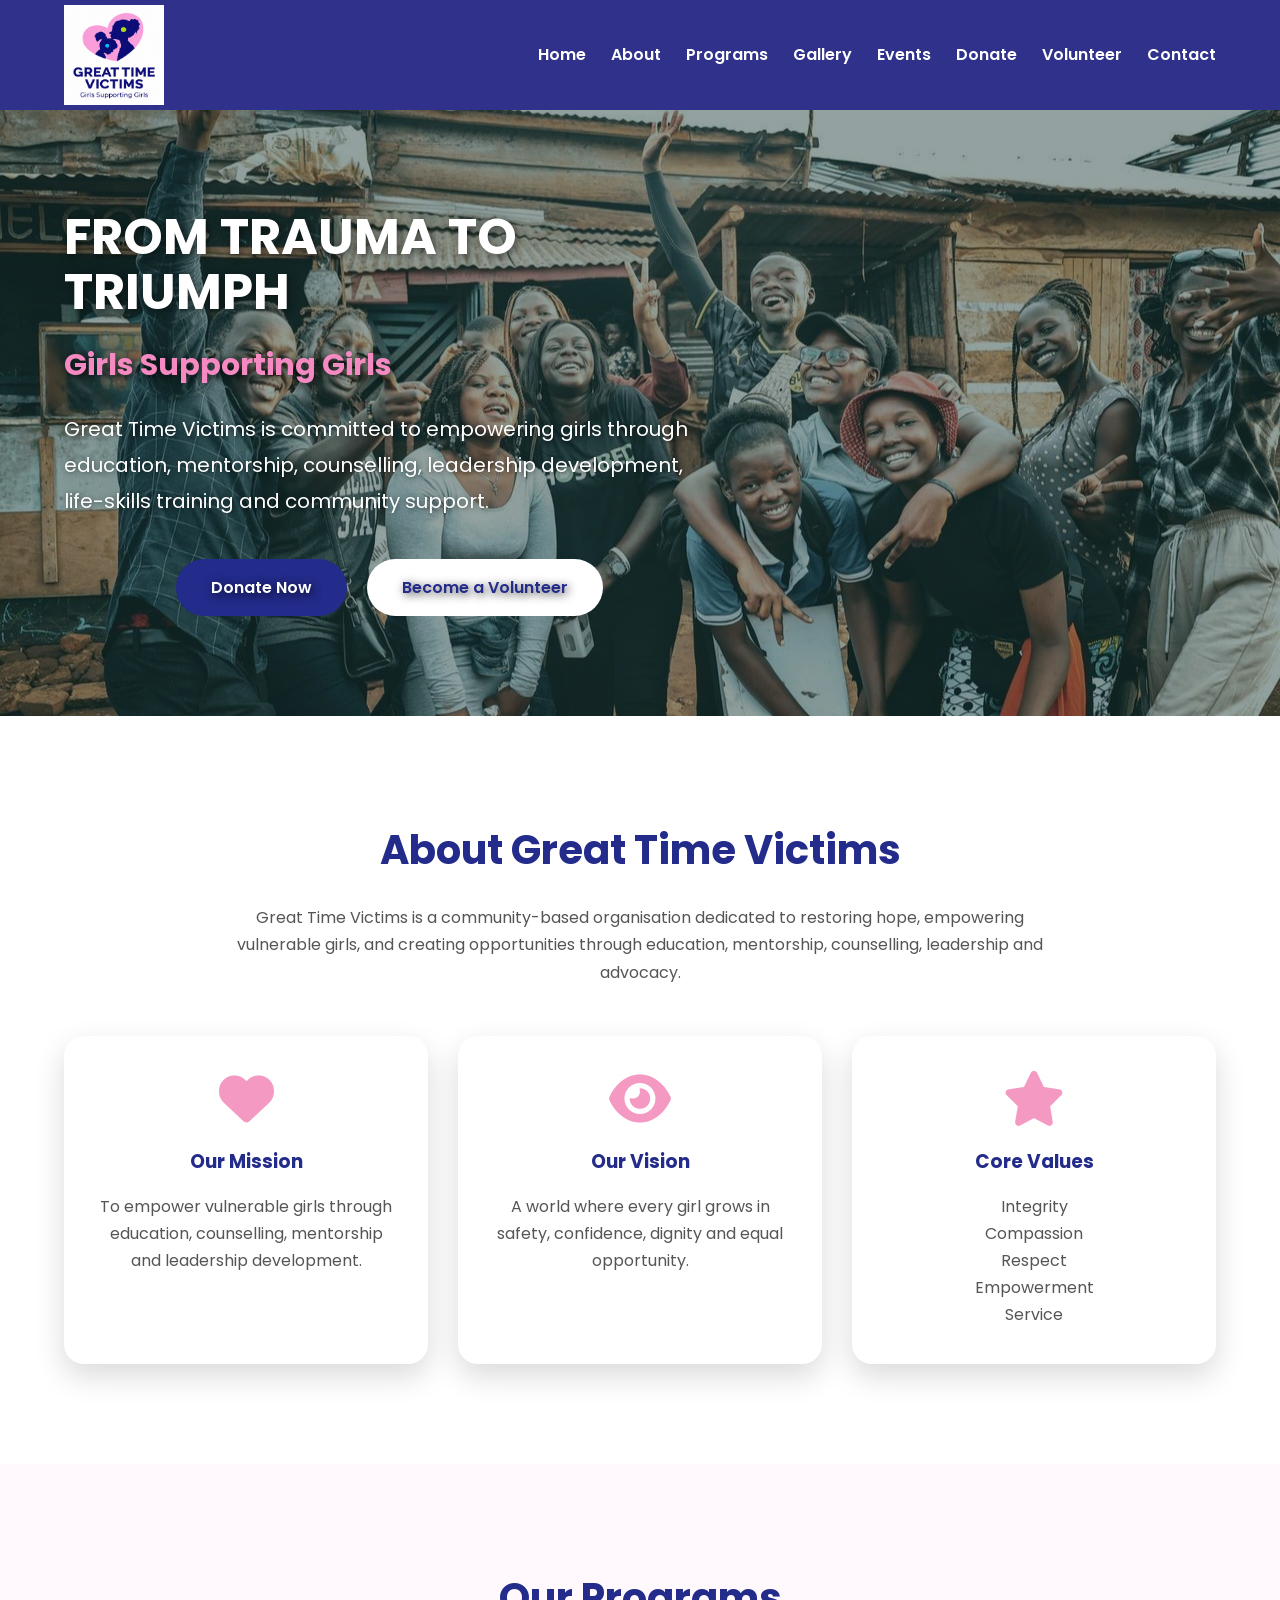
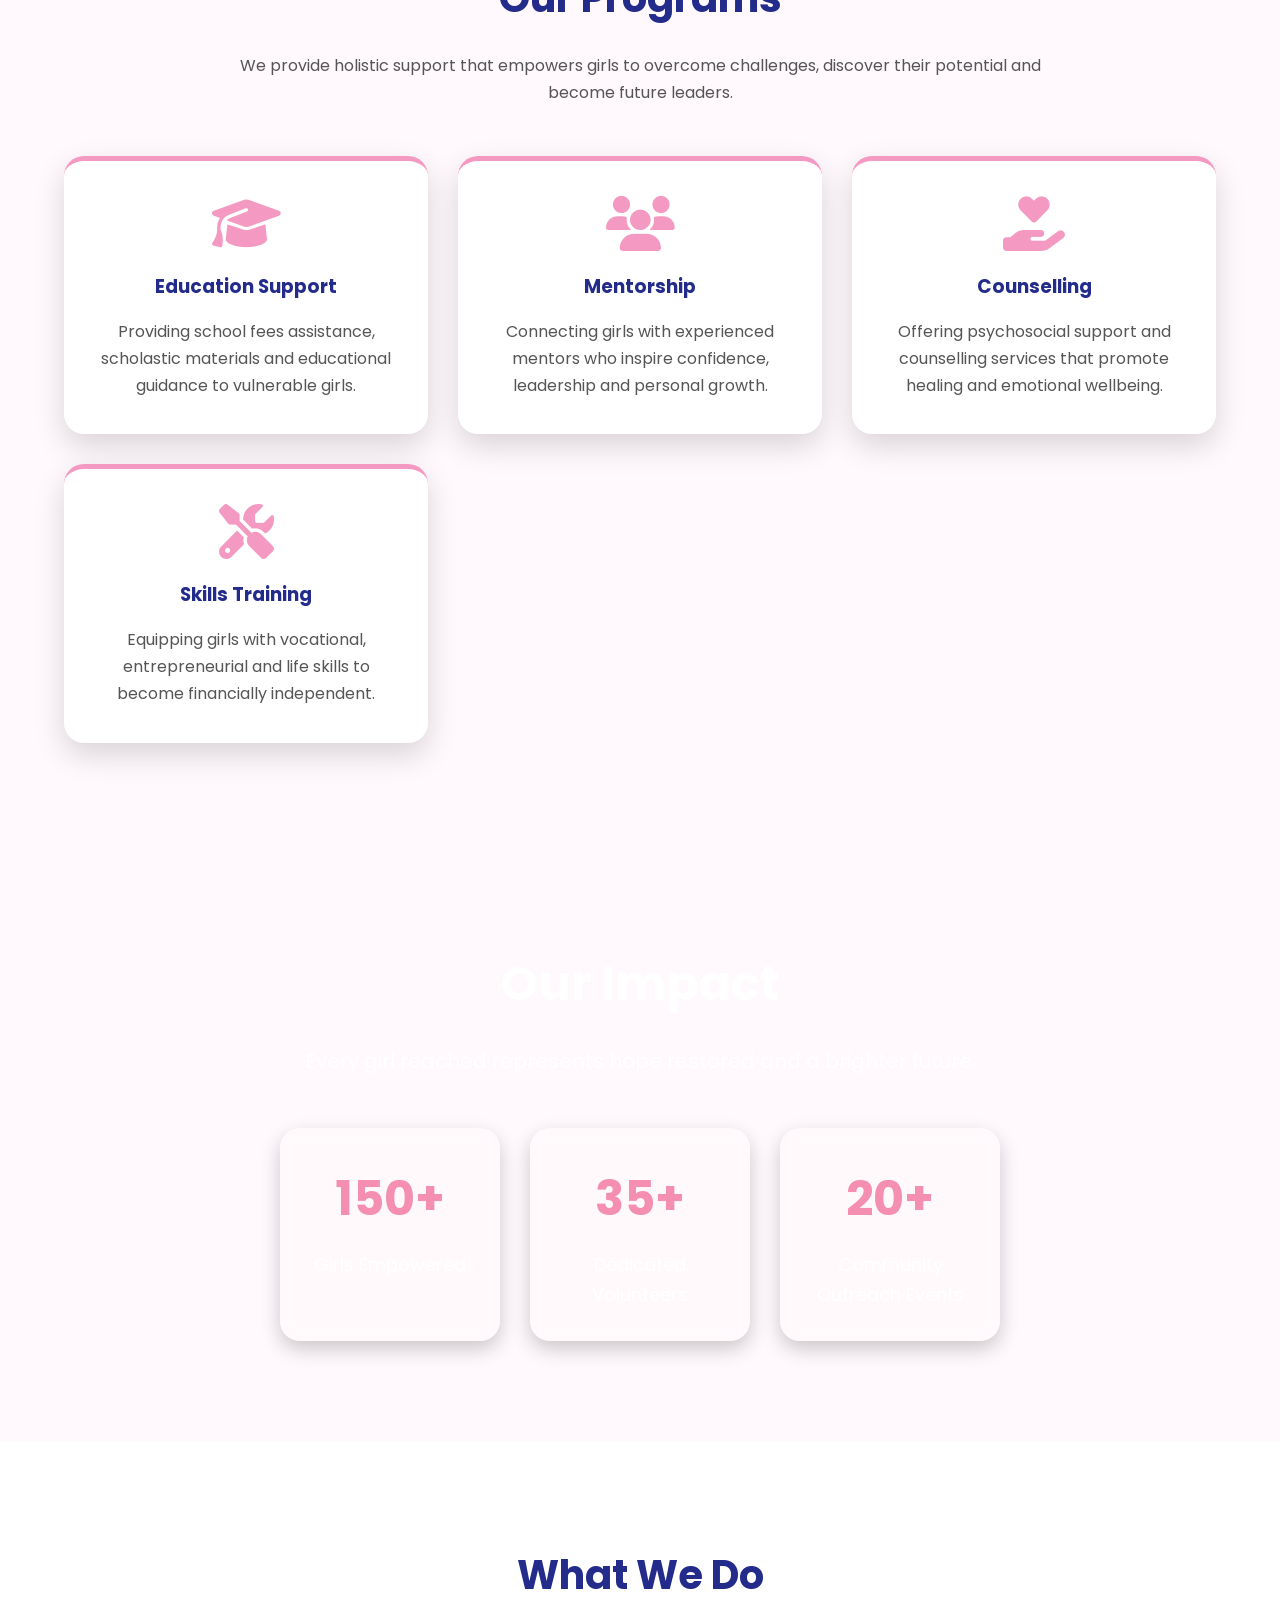
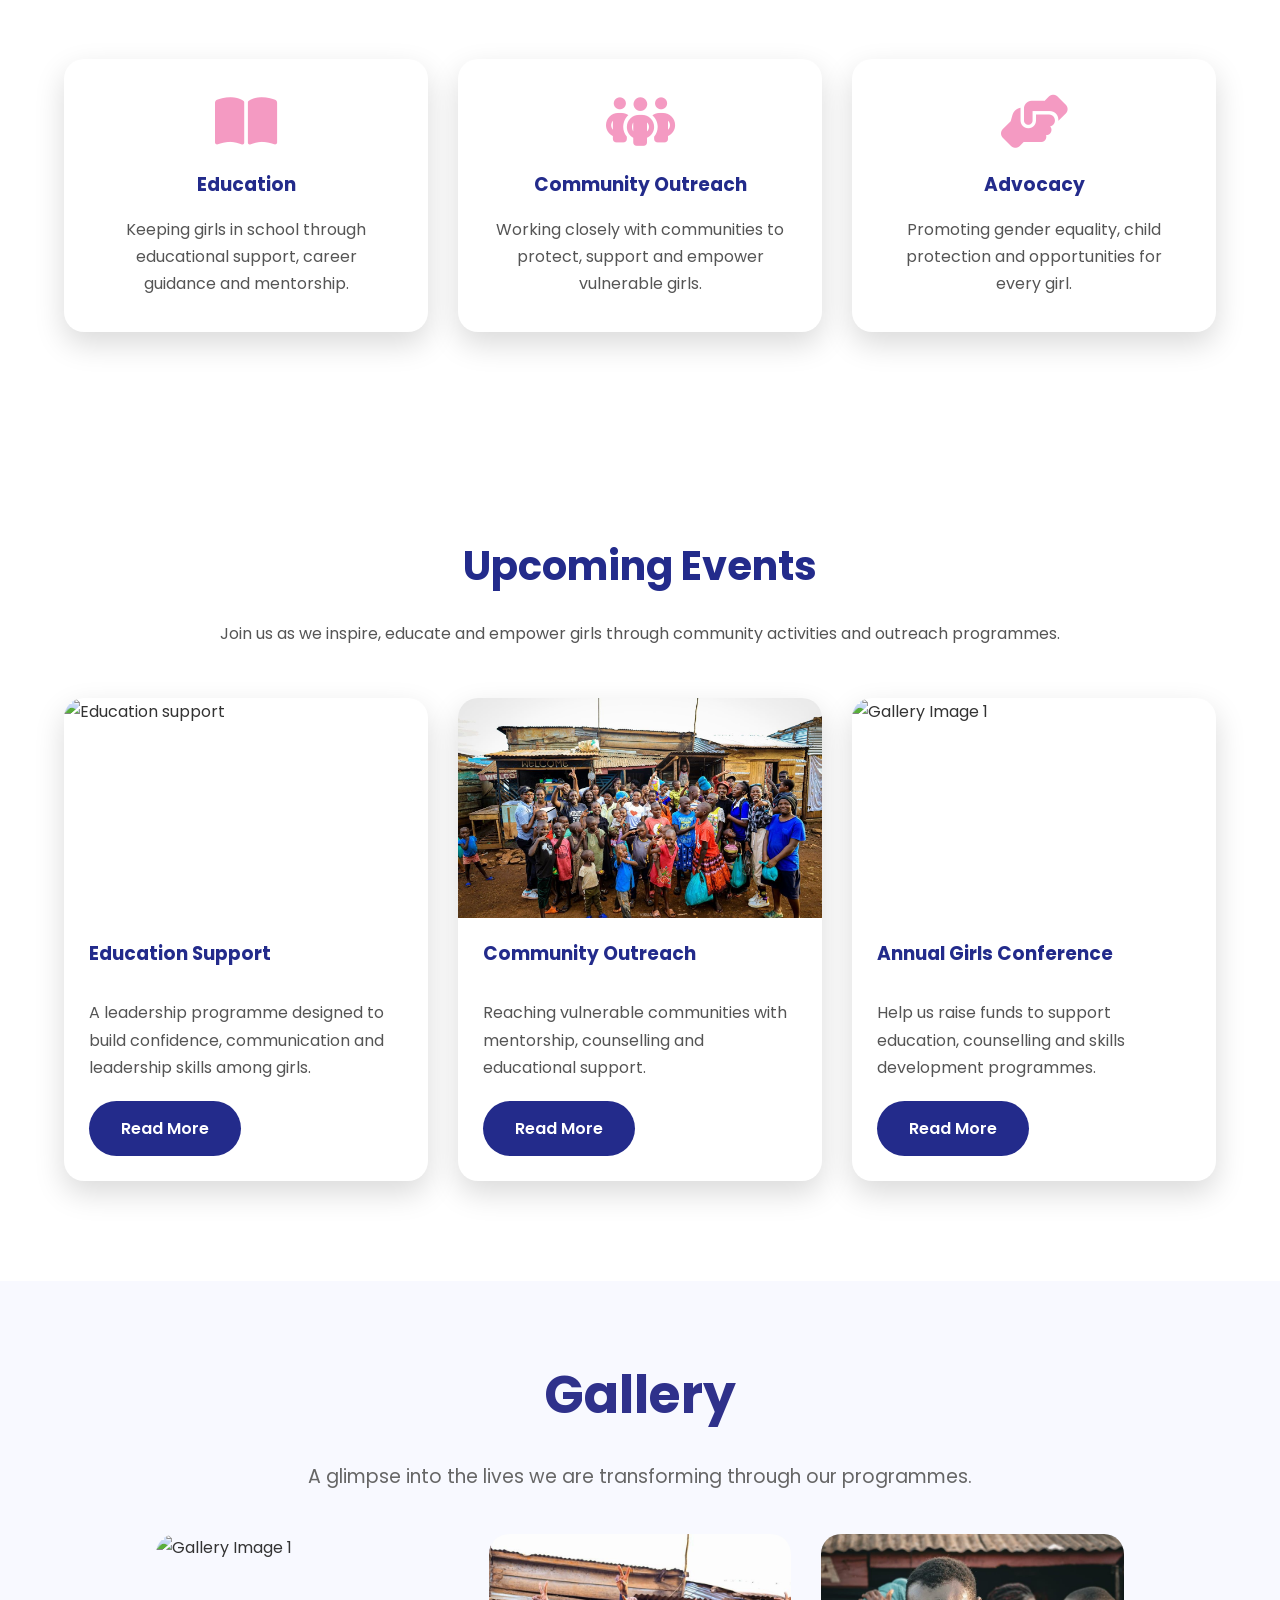
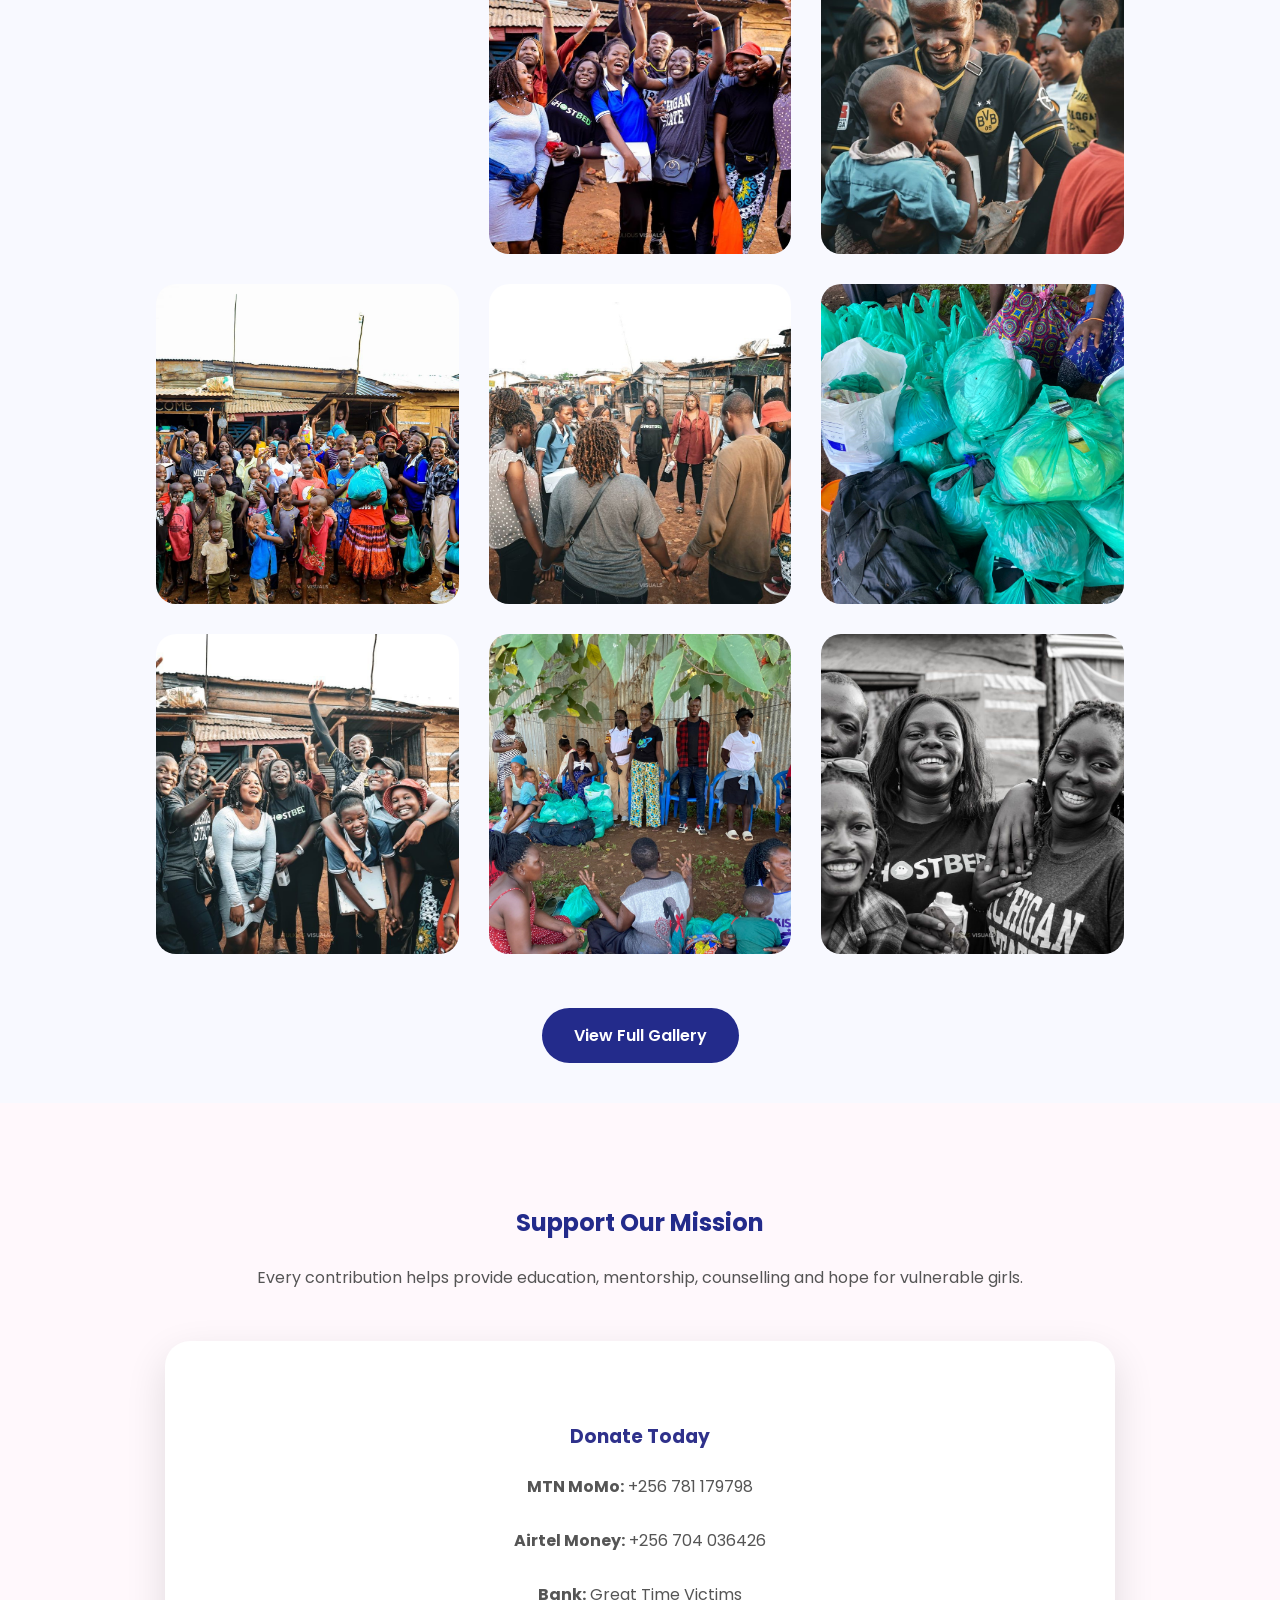
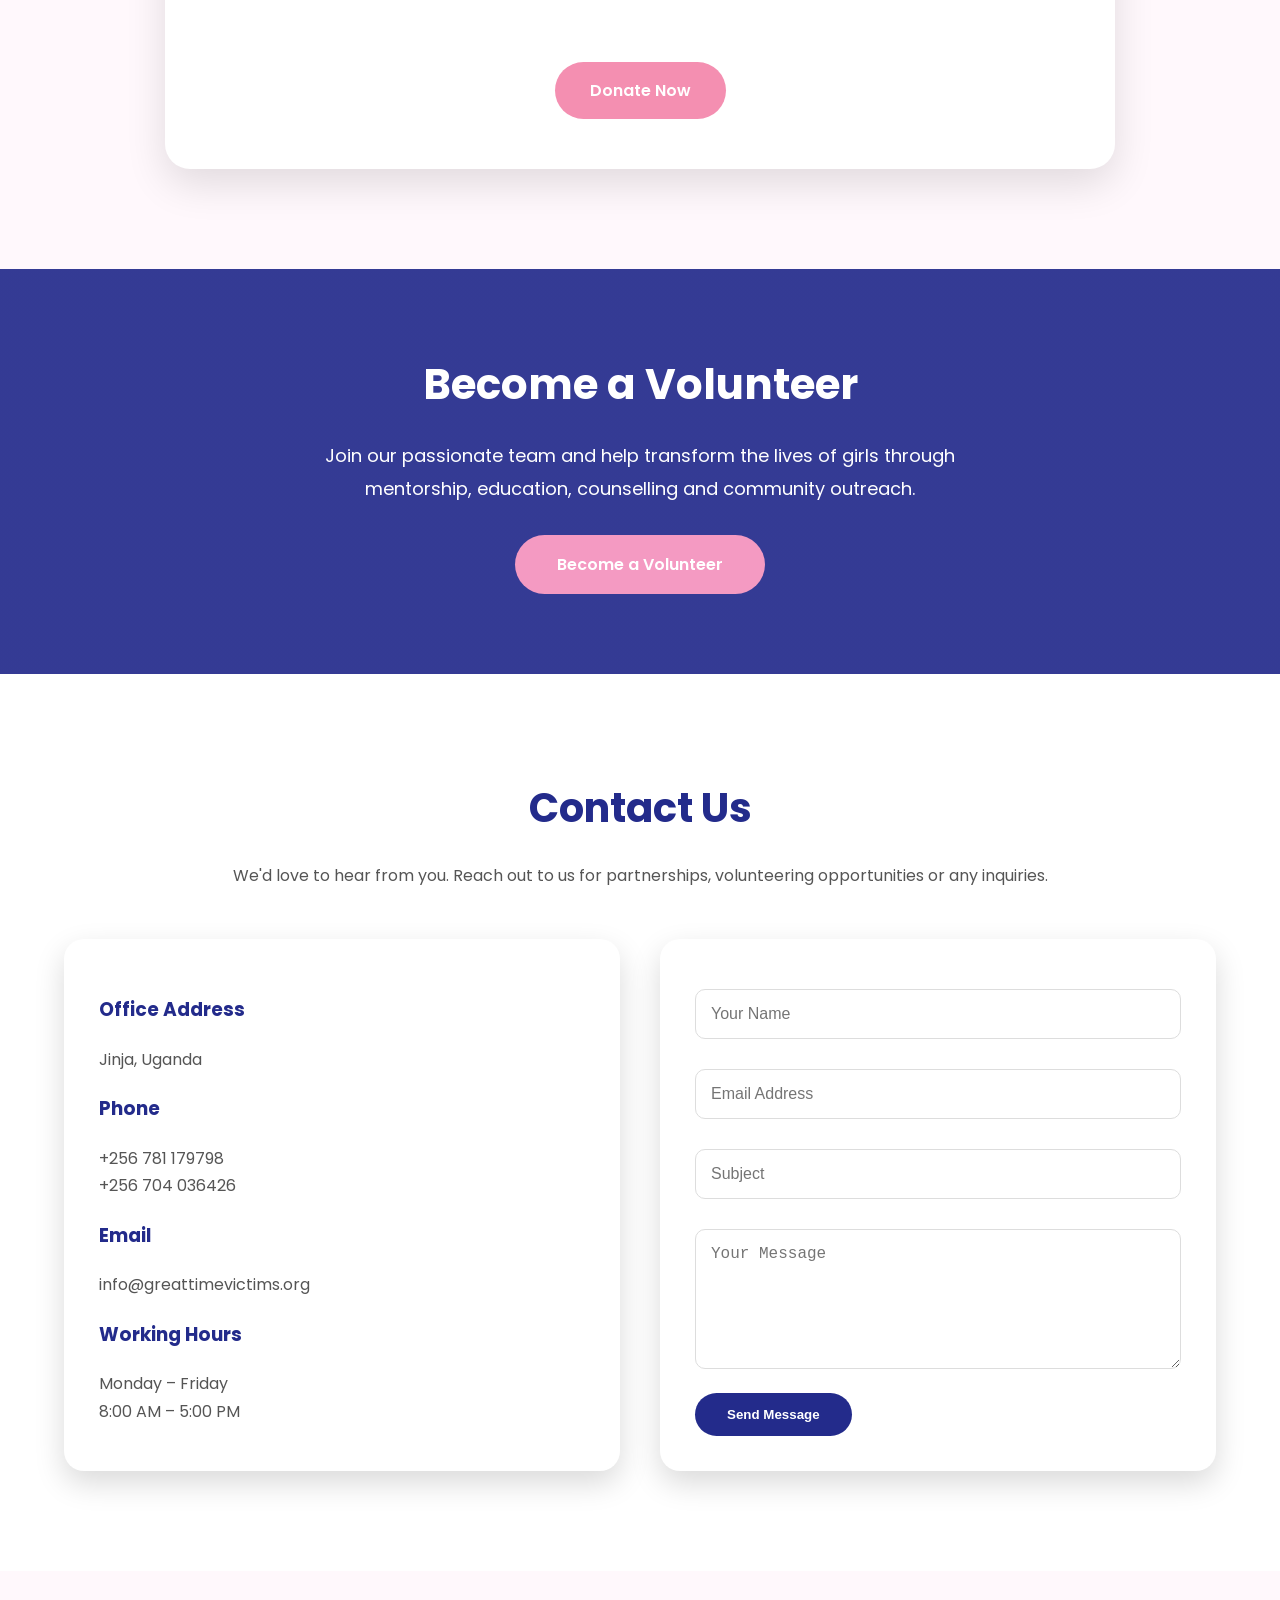
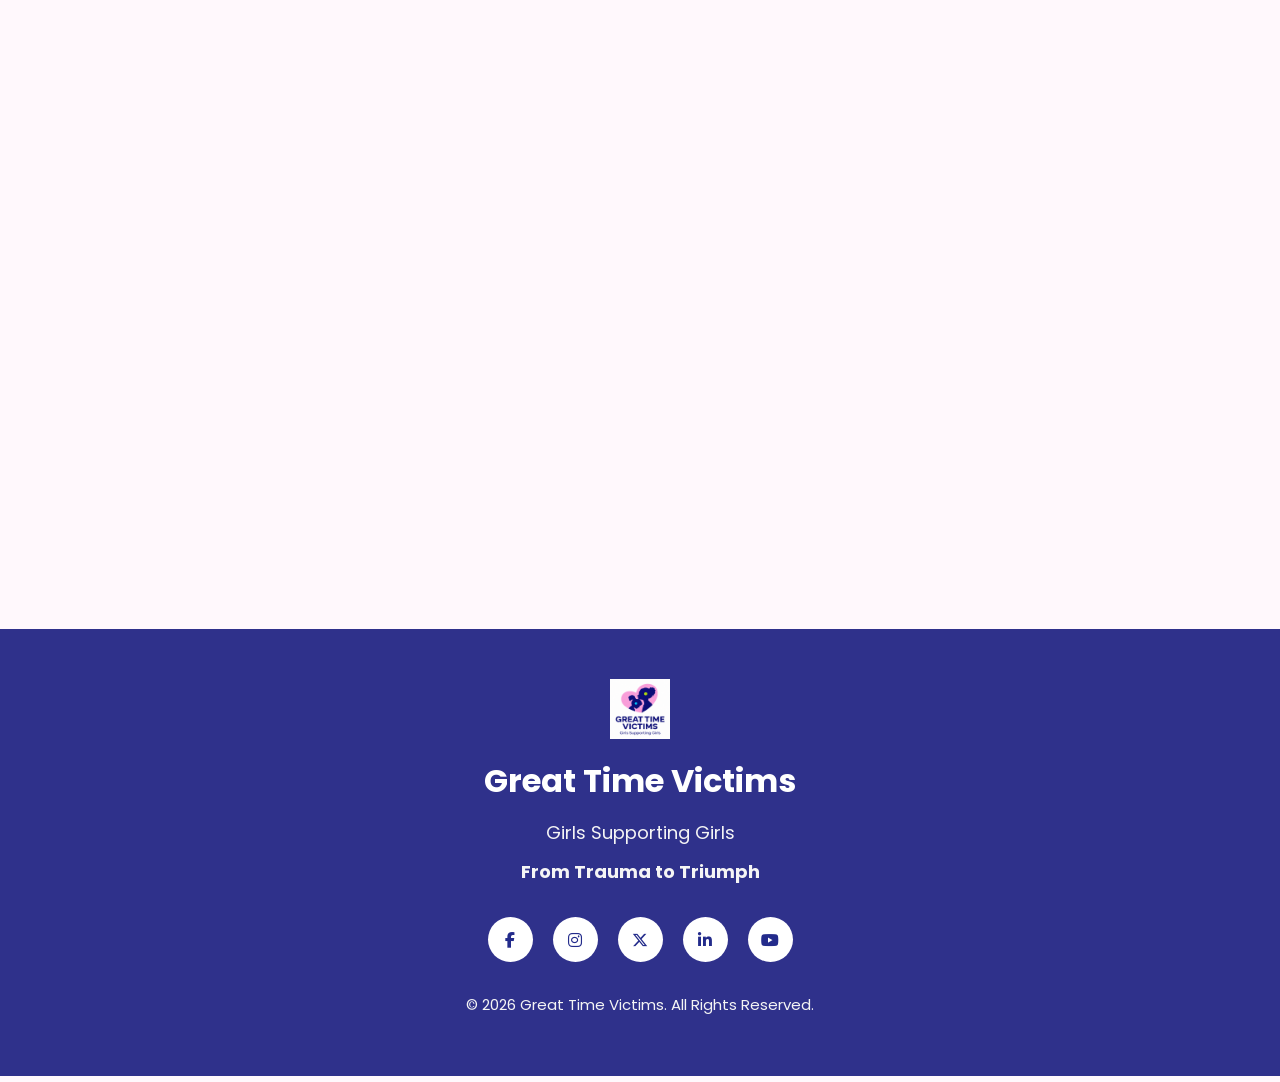
==== index.html @ c508bbd9 "Add files via upload" ====
<!DOCTYPE html>
<html lang="en">

<head>

<meta charset="UTF-8">

<meta name="viewport" content="width=device-width, initial-scale=1.0">

<title>Great Time Victims | Girls Supporting Girls</title>

<link rel="stylesheet" href="css/style.css">

<link rel="preconnect" href="https://fonts.googleapis.com">

<link rel="preconnect" href="https://fonts.gstatic.com" crossorigin>

<link href="https://fonts.googleapis.com/css2?family=Poppins:wght@300;400;500;600;700;800&display=swap" rel="stylesheet">

<link rel="stylesheet" href="https://cdnjs.cloudflare.com/ajax/libs/font-awesome/6.5.2/css/all.min.css">

</head>

<body>

<!-- ===================== NAVIGATION ===================== -->

<header class="navbar">

<div class="container nav-container">

<div class="logo">

<a href="index.html">

<img src="images/logo.png"> 

</a>

</div>

<ul class="nav-links">

<li><a href="index.html">Home</a></li>

<li><a href="about.html">About</a></li>

<li><a href="programs.html">Programs</a></li>

<li><a href="gallery.html">Gallery</a></li>

<li><a href="events.html">Events</a></li>

<li><a href="donations.html">Donate</a></li>

<li><a href="volunteers.html">Volunteer</a></li>

<li><a href="contact.html">Contact</a></li>


</ul>

</div>

</header>

<!-- ===================== HERO ===================== -->

<section class="hero">

<div class="container">

<div class="hero-text">

<h1>FROM TRAUMA TO TRIUMPH</h1>

<h3>Girls Supporting Girls</h3>

<p>

Great Time Victims is committed to empowering girls through
education, mentorship, counselling, leadership development,
life-skills training and community support.

</p>

<div class="hero-buttons">

<a href="donations.html" class="btn">

Donate Now

</a>

<a href="volunteers.html" class="btn secondary">

Become a Volunteer

</a>

</div>

</div>

</div>

</section>

<!-- ===================== ABOUT ===================== -->

<section class="about">

<div class="container">

<h2>About Great Time Victims</h2>

<p class="intro">

Great Time Victims is a community-based organisation dedicated to
restoring hope, empowering vulnerable girls, and creating
opportunities through education, mentorship, counselling,
leadership and advocacy.

</p>

<div class="cards">

<div class="card">

<i class="fas fa-heart"></i>

<h3>Our Mission</h3>

<p>

To empower vulnerable girls through education,
counselling, mentorship and leadership development.

</p>

</div>

<div class="card">

<i class="fas fa-eye"></i>

<h3>Our Vision</h3>

<p>

A world where every girl grows in safety,
confidence, dignity and equal opportunity.

</p>

</div>

<div class="card">

<i class="fas fa-star"></i>

<h3>Core Values</h3>

<p>

Integrity<br>

Compassion<br>

Respect<br>

Empowerment<br>

Service

</p>

</div>

</div>

</div>

</section>
<!-- ===================== PROGRAMS ===================== -->

<section class="programs">

<div class="container">

<h2>Our Programs</h2>

<p class="intro">
We provide holistic support that empowers girls to overcome challenges,
discover their potential and become future leaders.
</p>

<div class="cards">

<div class="card">

<i class="fas fa-graduation-cap"></i>

<h3>Education Support</h3>

<p>
Providing school fees assistance, scholastic materials and educational
guidance to vulnerable girls.
</p>

</div>

<div class="card">

<i class="fas fa-users"></i>

<h3>Mentorship</h3>

<p>
Connecting girls with experienced mentors who inspire confidence,
leadership and personal growth.
</p>

</div>

<div class="card">

<i class="fas fa-hand-holding-heart"></i>

<h3>Counselling</h3>

<p>
Offering psychosocial support and counselling services that promote
healing and emotional wellbeing.
</p>

</div>

<div class="card">

<i class="fas fa-tools"></i>

<h3>Skills Training</h3>

<p>
Equipping girls with vocational, entrepreneurial and life skills to
become financially independent.
</p>

</div>

</div>

</div>

</section>

<!-- ===================== IMPACT ===================== -->

<section class="impact">

    <div class="container">

        <h2>Our Impact</h2>

        <p class="intro">
            Every girl reached represents hope restored and a brighter future.
        </p>

        <div class="stats">

            <div class="stat-box">
                <h1>150+</h1>
                <p>Girls Empowered</p>
            </div>

            <div class="stat-box">
                <h1>35+</h1>
                <p>Dedicated Volunteers</p>
            </div>

            <div class="stat-box">
                <h1>20+</h1>
                <p>Community Outreach Events</p>
            </div>

        </div>

    </div>

</section>

</section>

<!-- ===================== FEATURED INITIATIVES ===================== -->

<section class="about">

<div class="container">

<h2>What We Do</h2>

<div class="cards">

<div class="card">

<i class="fas fa-book-open"></i>

<h3>Education</h3>

<p>

Keeping girls in school through educational support,
career guidance and mentorship.

</p>

</div>

<div class="card">

<i class="fas fa-people-group"></i>

<h3>Community Outreach</h3>

<p>

Working closely with communities to protect,
support and empower vulnerable girls.

</p>

</div>

<div class="card">

<i class="fas fa-handshake-angle"></i>

<h3>Advocacy</h3>

<p>

Promoting gender equality,
child protection and opportunities
for every girl.

</p>

</div>

</div>

</div>

</section>
<!-- ===================== EVENTS ===================== -->

<section class="events">

    <div class="container">

        <h2>Upcoming Events</h2>

        <p class="intro">
            Join us as we inspire, educate and empower girls through
            community activities and outreach programmes.
        </p>

        <div class="event-grid">

            <div class="event-card">


                 <img src="images/education support.jpg" alt="Education support">
               
                <h3>Education Support</h3>

                <p>
                    A leadership programme designed to build confidence,
                    communication and leadership skills among girls.
                </p>

                <a href="events.html" class="btn">Read More</a>

            </div>

            <div class="event-card">

              <img src="images/gallery4.jpg" alt="Gallery4 Image 1">

                <h3>Community Outreach</h3>

                <p>
                    Reaching vulnerable communities with mentorship,
                    counselling and educational support.
                </p>

                <a href="images/events.html" class="btn">Read More</a>

            </div>

            <div class="event-card">
              <img src="images/conf.jpg" alt="Gallery Image 1">

                <h3>Annual Girls Conference</h3>

                <p>
                    Help us raise funds to support education,
                    counselling and skills development programmes.
                </p>

                <a href="events.html" class="btn">Read More</a>

            </div>

        </div>

    </div>

</section>

<!-- ===================== GALLERY ===================== -->

<section class="gallery">

    <div class="container">

        <h2>Gallery</h2>

        <p class="intro">
            A glimpse into the lives we are transforming through our programmes.
        </p>

      <div class="gallery-grid">

    <img src="images/gallery1.jpg" alt="Gallery Image 1">

    <img src="images/gallery2.jpg" alt="Gallery Image 2">

    <img src="images/event4.jpg" alt="Gallery Image 3">

    <img src="images/gallery3.jpg" alt="Gallery Image 4">

    <img src="images/gallery5.jpg" alt="Gallery Image 5">

    <img src="images/event2.jpg" alt="Event Image 6">

   <img src="images/hero.jpg" alt="Hero Image 7">

    <img src="images/gallery8.jpg" alt="Gallery Image 8">

    <img src="images/event.jpg" alt="Event Image 8">

</div>

        <br><br>

        <center>

            <a href="gallery.html" class="btn">

                View Full Gallery

            </a>

        </center>

    </div>

</section>

<!-- ===================== DONATE ===================== -->

<section class="donate">

    <div class="container">

        <h2>Support Our Mission</h2>

        <p class="intro">
            Every contribution helps provide education, mentorship,
            counselling and hope for vulnerable girls.
        </p>

        <div class="donation-card">

            <h3>Donate Today</h3>

            <p><strong>MTN MoMo:</strong> +256 781 179798</p>

            <p><strong>Airtel Money:</strong> +256 704 036426</p>

            <p><strong>Bank:</strong> Great Time Victims</p>

            <br>

            <a href="donations.html" class="btn">

                Donate Now

            </a>

        </div>

    </div>

</section>
<!-- ===================== VOLUNTEER ===================== -->

<section class="volunteer-section">

    <h2>Become a Volunteer</h2>

    <p>
        Join our passionate team and help transform the lives of girls through
        mentorship, education, counselling and community outreach.
    </p>

    <a href="volunteer.html" class="volunteer-btn">
        Become a Volunteer
    </a>

</section>

<!-- ===================== CONTACT ===================== -->

<section class="contact">

    <div class="container">

        <h2>Contact Us</h2>

        <p class="intro">
            We'd love to hear from you. Reach out to us for partnerships,
            volunteering opportunities or any inquiries.
        </p>

        <div class="contact-grid">

            <div class="contact-info">

                <h3>Office Address</h3>

                <p>Jinja, Uganda</p>

                <h3>Phone</h3>

                <p>+256 781 179798</p>

                <p>+256 704 036426</p>

                <h3>Email</h3>

                <p>info@greattimevictims.org</p>

                <h3>Working Hours</h3>

                <p>Monday – Friday</p>

                <p>8:00 AM – 5:00 PM</p>

            </div>

            <div class="contact-form">

                <form action="#">

                    <input type="text" placeholder="Your Name" required>

                    <input type="email" placeholder="Email Address" required>

                    <input type="text" placeholder="Subject">

                    <textarea rows="6" placeholder="Your Message"></textarea>

                    <button type="submit" class="btn">
                        Send Message
                    </button>

                </form>

            </div>

        </div>

    </div>

</section>

<!-- ===================== MAP ===================== -->

<section class="map">

    <iframe
        src="https://www.google.com/maps?q=Bukaya, Jinja-Uganda&output=embed"
        loading="lazy"
        allowfullscreen>
    </iframe>

</section>

<!-- ===================== FOOTER ===================== -->

<footer>

    <div class="container">

 <img src="images/logo.png"> 

           
        <h2>Great Time Victims</h2>

        <p>Girls Supporting Girls</p>

        <p><strong>From Trauma to Triumph</strong></p>

        <div class="social-links">

            <a href="#"><i class="fab fa-facebook-f"></i></a>

            <a href="#"><i class="fab fa-instagram"></i></a>

            <a href="#"><i class="fab fa-x-twitter"></i></a>

            <a href="#"><i class="fab fa-linkedin-in"></i></a>

            <a href="#"><i class="fab fa-youtube"></i></a>

        </div>

        <p class="copyright">

            © 2026 Great Time Victims. All Rights Reserved.

        </p>

    </div>

</footer>

<script src="js/script.js"></script>

</body>
</html>
---- css/style.css ----
/*==================================================
        GREAT TIME VICTIMS
        Girls Supporting Girls
====================================================*/

/* Google Font */
@import url('https://fonts.googleapis.com/css2?family=Poppins:wght@300;400;500;600;700;800&display=swap');

/* =========================
        RESET
========================= */

*{
    margin:0;
    padding:0;
    box-sizing:border-box;
}

html{
    scroll-behavior:smooth;
}

body{
    font-family:'Poppins',sans-serif;
    background:#FFF8FC;
    color:#333;
    line-height:1.7;
}

img{
    max-width:100%;
    display:block;
}

a{
    text-decoration:none;
}

ul{
    list-style:none;
}

/* =========================
        COLOUR PALETTE
========================= */

:root{

    --primary:#232B8B;
    --secondary:#F49AC2;
    --accent:#59C3F5;

    --white:#FFFFFF;
    --light:#FFF8FC;
    --dark:#222222;
    --text:#555555;

    --shadow:0 12px 30px rgba(0,0,0,.15);

}

/* =========================
        GENERAL
========================= */

.container{
    width:90%;
    max-width:1200px;
    margin:auto;
}

section{
    padding:100px 0;
}

h1,h2,h3,h4{
    color:var(--primary);
    margin-bottom:20px;
}

p{
    color:var(--text);
}

.intro{
    max-width:850px;
    margin:auto;
    text-align:center;
    margin-bottom:50px;
}

/* =========================
        BUTTONS
========================= */

.btn{

    display:inline-block;

    padding:14px 32px;

    background:var(--primary);

    color:white;

    border-radius:40px;

    font-weight:600;

    transition:.3s;

}

.btn:hover{

    background:var(--secondary);

    transform:translateY(-3px);

}

.secondary{

    background:white;

    color:var(--primary);

}

.secondary:hover{

    background:var(--accent);

    color:white;

}

/* =========================
        NAVIGATION
========================= */

.navbar{
    background:#2F318B;
}

.nav-container{
    display:flex;
    justify-content:space-between;
    align-items:center;
    min-height:110px;

}
.logo img{
    height:100px;
    width:auto;
    display:block;
    transition:0.3s;
}

.nav-links{

    display:flex;

    align-items:center;

    gap:25px;

}

.nav-links a{

    color:white;

    font-weight:600;

    transition:.3s;

}

.nav-links a:hover{

    color:var(--secondary);

}

.login-btn{

    background:var(--secondary);

    padding:10px 20px;

    border-radius:30px;

}

.login-btn:hover{

    background:var(--accent);

    color:white;

}

/* =========================
        HERO
========================= */

.hero{
    background:
        linear-gradient(
            rgba(15, 48, 44, 0.45),
            rgba(15, 48, 44, 0.45)
        ),
        url("../images/hero.jpg");

    background-size: cover;
    background-position: center;
    background-repeat: no-repeat;
}
.hero-text{
    max-width:650px;
    color:#fff;
    text-shadow: 2px 2px 10px rgba(0,0,0,.8);
}
.hero-text h1{
    color:#ffffff;
    font-size:70px;
    line-height:1.1;
    text-shadow:3px 3px 12px rgba(0,0,0,.9);
}

.hero-text h3{
    color:#f58ac2;
    font-size:30px;
    margin-bottom:20px;
    text-shadow:2px 2px 10px rgba(0,0,0,.9);
}

.hero-text p{
    color:#ffffff;
    font-size:20px;
    line-height:1.8;
    text-shadow:2px 2px 10px rgba(0,0,0,.9);
}

.hero-buttons{
    display: flex;
    gap: 20px;
    flex-wrap: wrap;
}
/* VOLUNTEER HERO TEXT COLORS */

.hero h1,
.hero h2,
.hero p{
    color:white;
}

.hero h1{
    font-size:50px;
    font-weight:700;
}

.hero p{
    font-size:20px;
}
.hero h1{
    text-shadow:2px 2px 8px rgba(0,0,0,0.5);
}

.hero p{
    text-shadow:1px 1px 5px rgba(0,0,0,0.5);
}
/*==========================================
            ABOUT SECTION
==========================================*/

.about{
    background:#ffffff;
}

.about h2{
    text-align:center;
    font-size:40px;
}

.cards{

    display:grid;

    grid-template-columns:repeat(auto-fit,minmax(280px,1fr));

    gap:30px;

    margin-top:50px;

}

.card{

    background:white;

    padding:35px;

    border-radius:20px;

    text-align:center;

    box-shadow:var(--shadow);

    transition:.4s;

}

.card:hover{

    transform:translateY(-10px);

}

.card i{

    font-size:55px;

    color:var(--secondary);

    margin-bottom:20px;

}

.card h3{

    color:var(--primary);

    margin-bottom:15px;

}

.card p{

    color:var(--text);

}

/*==========================================
            PROGRAMS
==========================================*/

.programs{
    background:var(--light);
}

.programs h2{
    text-align:center;
    font-size:40px;
}

.programs .card{
    border-top:5px solid var(--secondary);
}


/* ==========================================
        PROGRAMS FOOTER
========================================== */

footer{
    width:100%;
    background:#232B8B;
    color:#FFFFFF;
    text-align:center;
    padding:45px 20px;
    margin:0;
}

footer p{
    color:#FFFFFF;
    font-family:'Poppins', Arial, sans-serif;
    font-size:17px;
    font-weight:400;
    line-height:1.7;
    margin:0;
}
/*==========================================
            HOME EVENTS
==========================================*/

.events{
    background:#ffffff;
    padding:100px 0;
}

.events h2{
    text-align:center;
    font-size:40px;
    margin-bottom:20px;
}

.event-grid{
    display:grid;
    grid-template-columns:repeat(auto-fit,minmax(320px,1fr));
    gap:30px;
    margin-top:50px;
}

.event-card{
    background:#fff;
    border-radius:20px;
    overflow:hidden;
    box-shadow:0 12px 30px rgba(0,0,0,.15);
    transition:.3s;
}

.event-card:hover{
    transform:translateY(-10px);
}

.event-card img{
    width:100%;
    height:220px;
    object-fit:cover;
    display:block;
}

.event-card h3{
    padding:20px 25px 10px;
    color:var(--primary);
}

.event-card p{
    padding:0 25px 20px;
    color:var(--text);
}

.event-card .btn{
    margin:0 25px 25px;
    display:inline-block;
}

/*==========================================
            IMPACT SECTION
==========================================*/
/*==========================================
            IMPACT SECTION
==========================================*/

.impact{
    background:
        linear-gradient(rgba(47,49,139,0.65), rgba(47,49,139,0.65)),
        url("../images/gallery5.jpg");

    background-size: cover;
    background-position: center;
    background-repeat: no-repeat;
    background-attachment: fixed;
    padding: 100px 8%;
    text-align: center;

}

.impact h2{
    color:#fff;
    font-size:48px;
    margin-bottom:20px;
}

.impact .intro{
    color:#fff;
    font-size:20px;
    max-width:800px;
    margin:0 auto 50px;
}

.stats{
    display:flex;
    justify-content:center;
    gap:30px;
    flex-wrap:wrap;
}

.stat-box{
    width:220px;
    padding:30px 20px;
    background:rgba(255,255,255,.15);
    border-radius:20px;
    backdrop-filter:blur(8px);
    box-shadow:0 8px 20px rgba(0,0,0,.2);
}

.stat-box h1{
    color:#F48FB1;
    font-size:48px;
    margin-bottom:10px;
}

.stat-box p{
    color:#fff;
    font-size:18px;
}
/*====================================================
            EVENTS PAGE - GREAT TIME VICTIMS
====================================================*/

/* ==========================
        EVENTS HERO
========================== */

.events-hero{
    min-height:75vh;
    display:flex;
    align-items:center;
    justify-content:center;
    text-align:center;
    padding:100px 0;

    background:
    linear-gradient(rgba(35,43,139,.78), rgba(35,43,139,.78)),
    url("../images/event-bg.jpg");

    background-size:cover;
    background-position:center;
    background-repeat:no-repeat;
}

.events-hero .container{
    max-width:850px;
}

.hero-tag{
    display:inline-block;
    padding:10px 25px;
    background:#ffffff;
    color:var(--primary);
    border-radius:40px;
    font-weight:600;
    margin-bottom:25px;
    box-shadow:var(--shadow);
}

.hero-tag i{
    margin-right:8px;
    color:var(--secondary);
}

.events-hero h1{
    color:#fff;
    font-size:60px;
    line-height:1.15;
    margin-bottom:25px;
}

.events-hero p{
    color:#fff;
    font-size:20px;
    line-height:1.9;
    max-width:720px;
    margin:0 auto;
}

.hero-buttons{
    display:flex;
    justify-content:center;
    gap:20px;
    flex-wrap:wrap;
    margin-top:40px;
}

.hero-buttons .btn{
    padding:15px 35px;
}

.hero-buttons .secondary{
    background:#ffffff;
    color:var(--primary);
}

.hero-buttons .secondary:hover{
    background:var(--secondary);
    color:#fff;
}

/* ==========================
        FEATURED EVENT
========================== */

.featured-event{
    background:#ffffff;
    padding:100px 0;
}

.featured-grid{
    display:grid;
    grid-template-columns:1fr 1fr;
    gap:60px;
    align-items:center;
}

.featured-image{
    position:relative;
}

.featured-image img{
    width:100%;
    height:450px;
    object-fit:cover;
    border-radius:25px;
    box-shadow:var(--shadow);
}

.featured-badge{
    position:absolute;
    top:20px;
    left:20px;

    background:var(--secondary);
    color:#fff;

    padding:12px 22px;
    border-radius:30px;
    font-size:15px;
    font-weight:600;
}

.featured-content h5{
    color:var(--secondary);
    letter-spacing:2px;
    margin-bottom:15px;
}

.featured-content h2{
    color:var(--primary);
    font-size:42px;
    margin-bottom:20px;
}

.featured-content p{
    color:var(--text);
    font-size:18px;
    line-height:1.9;
}

.event-info{
    margin:35px 0;
}

.event-info div{
    display:flex;
    align-items:center;
    margin-bottom:18px;
    color:var(--text);
    font-weight:500;
}

.event-info i{
    width:35px;
    color:var(--secondary);
    font-size:18px;
}
  /* ==========================
        UPCOMING EVENTS
========================== */

.upcoming-events{
    background:var(--light);
    padding:100px 0;
}

.section-heading{
    text-align:center;
    margin-bottom:60px;
}

.section-heading h2{
    font-size:44px;
    color:var(--primary);
    margin-bottom:15px;
}

.section-heading p{
    max-width:700px;
    margin:auto;
    font-size:18px;
    color:var(--text);
}

.events-grid{
    display:grid;
    grid-template-columns:repeat(auto-fit,minmax(320px,1fr));
    gap:35px;
}

.event-card-modern{
    background:#fff;
    border-radius:25px;
    overflow:hidden;
    box-shadow:var(--shadow);
    transition:.35s ease;
}

.event-card-modern:hover{
    transform:translateY(-12px);
}

.event-card-modern img{
    width:100%;
    height:240px;
    object-fit:cover;
}

.event-content{
    padding:30px;
}

.event-date{
    display:inline-block;
    background:#FDEAF3;
    color:var(--secondary);
    padding:8px 18px;
    border-radius:30px;
    font-size:14px;
    font-weight:600;
    margin-bottom:18px;
}

.event-content h3{
    color:var(--primary);
    font-size:24px;
    margin-bottom:15px;
}

.event-content p{
    color:var(--text);
    line-height:1.8;
    margin-bottom:25px;
}

.card-footer{
    display:flex;
    justify-content:space-between;
    align-items:center;
    border-top:1px solid #eee;
    padding-top:20px;
}

.card-footer span{
    color:var(--text);
    font-size:15px;
}

.card-footer i{
    color:var(--secondary);
    margin-right:8px;
}

.btn-small{
    display:inline-block;
    background:var(--primary);
    color:#fff;
    padding:10px 22px;
    border-radius:30px;
    font-size:15px;
    font-weight:600;
    transition:.3s;
}

.btn-small:hover{
    background:var(--secondary);
}
/* ==========================
        EVENT TIMELINE
========================== */

.event-timeline{
    background:#FFF8FC;
    padding:100px 0;
}

.timeline{
    position:relative;
    max-width:900px;
    margin:60px auto 0;
}

.timeline::before{
    content:"";
    position:absolute;
    left:50%;
    top:0;
    transform:translateX(-50%);
    width:4px;
    height:100%;
    background:var(--secondary);
}

.timeline-item{
    position:relative;
    width:50%;
    padding:20px 40px;
}

.timeline-item:nth-child(odd){
    left:0;
    text-align:right;
}

.timeline-item:nth-child(even){
    left:50%;
}

.timeline-dot{
    position:absolute;
    top:30px;
    width:20px;
    height:20px;
    background:var(--primary);
    border:4px solid #fff;
    border-radius:50%;
    box-shadow:0 0 0 4px var(--secondary);
}

.timeline-item:nth-child(odd) .timeline-dot{
    right:-12px;
}

.timeline-item:nth-child(even) .timeline-dot{
    left:-12px;
}

.timeline-content{
    background:#fff;
    padding:30px;
    border-radius:20px;
    box-shadow:var(--shadow);
}

.timeline-content h3{
    color:var(--secondary);
    margin-bottom:10px;
    font-size:18px;
}

.timeline-content h4{
    color:var(--primary);
    margin-bottom:15px;
    font-size:24px;
}

.timeline-content p{
    color:var(--text);
    line-height:1.8;
}

/* ==========================
        PAST EVENTS
========================== */

.past-events{
    background:#fff;
    padding:100px 0;
}

.event-gallery{
    display:grid;
    grid-template-columns:repeat(auto-fit,minmax(280px,1fr));
    gap:30px;
}

.gallery-event{
    position:relative;
    overflow:hidden;
    border-radius:20px;
    box-shadow:var(--shadow);
}

.gallery-event img{
    width:100%;
    height:260px;
    object-fit:cover;
    transition:.5s;
}

.gallery-event:hover img{
    transform:scale(1.08);
}

.gallery-overlay{
    position:absolute;
    inset:0;
    display:flex;
    flex-direction:column;
    justify-content:flex-end;
    padding:25px;
    background:linear-gradient(
        transparent,
        rgba(35,43,139,.85)
    );
}

.gallery-overlay h3{
    color:#fff;
    margin-bottom:8px;
}

.gallery-overlay span{
    color:#fff;
    font-size:15px;
}
/* ==========================
        WHY ATTEND
========================== */

.why-events{
    background:var(--light);
    padding:100px 0;
}

.benefits-grid{
    display:grid;
    grid-template-columns:repeat(auto-fit,minmax(250px,1fr));
    gap:30px;
    margin-top:50px;
}

.benefit-card{
    background:#fff;
    padding:40px 30px;
    border-radius:20px;
    text-align:center;
    box-shadow:var(--shadow);
    transition:.35s;
}

.benefit-card:hover{
    transform:translateY(-10px);
}

.benefit-card i{
    font-size:50px;
    color:var(--secondary);
    margin-bottom:20px;
}

.benefit-card h3{
    color:var(--primary);
    margin-bottom:15px;
}

.benefit-card p{
    color:var(--text);
    line-height:1.8;
}

/* ==========================
        VOLUNTEER CTA
========================== */

.event-volunteer{
    background:linear-gradient(
        rgba(35,43,139,.92),
        rgba(35,43,139,.92)
    ),
    url("../images/event-bg.jpg") center/cover no-repeat;

    text-align:center;
    padding:100px 20px;
}

.event-volunteer h2{
    color:#fff;
    font-size:48px;
    margin-bottom:20px;
}

.event-volunteer p{
    color:#fff;
    font-size:19px;
    max-width:700px;
    margin:0 auto 35px;
    line-height:1.8;
}

.event-volunteer .btn{
    background:var(--secondary);
}

.event-volunteer .btn:hover{
    background:#fff;
    color:var(--primary);
}

/* ==========================
        RESPONSIVE
========================== */

@media (max-width:992px){

    .featured-grid{
        grid-template-columns:1fr;
        gap:40px;
    }

    .featured-content{
        text-align:center;
    }

    .events-hero h1{
        font-size:46px;
    }

    .timeline::before{
        left:20px;
    }

    .timeline-item,
    .timeline-item:nth-child(even),
    .timeline-item:nth-child(odd){
        width:100%;
        left:0;
        text-align:left;
        padding-left:60px;
        padding-right:20px;
    }

    .timeline-item .timeline-dot{
        left:10px;
        right:auto;
    }
}

@media (max-width:768px){

    .events-hero{
        min-height:60vh;
        padding:80px 20px;
    }

    .events-hero h1{
        font-size:36px;
    }

    .events-hero p{
        font-size:17px;
    }

    .hero-buttons{
        flex-direction:column;
        align-items:center;
    }

    .hero-buttons .btn{
        width:100%;
        max-width:320px;
        text-align:center;
    }

    .section-heading h2{
        font-size:34px;
    }

    .featured-content h2{
        font-size:32px;
    }

    .event-volunteer h2{
        font-size:36px;
    }
}

/*==========================================
        SECTION ANIMATIONS
==========================================*/

.card,
.event-card,
.stat-box{

    transition:all .4s ease;

}

.card:hover i{

    transform:scale(1.2);

    color:var(--accent);

}
/*==========================================
            GALLERY
==========================================*/

.gallery{
    padding:70px 8% 40px;
    background:#f8f9ff;
}

.gallery h2{
    text-align:center;
    font-size:52px;
    color:#2F318B;
    margin-bottom:20px;
}

.gallery .intro{
    max-width:750px;
    margin:auto;
    text-align:center;
    color:#666;
    font-size:19px;
    line-height:1.8;
    margin-bottom:40px;
}

.gallery-grid{
    display:grid;
    grid-template-columns:repeat(3,1fr);
    gap:30px;
    margin-top:30px;
}

.gallery-grid img{
    width:100%;
    height:320px;
    object-fit:cover;
    border-radius:20px;
    transition:.3s;
}

.gallery-grid img:hover{
    transform:scale(1.05);
}

/* ===========================
   VOLUNTEER SECTION
=========================== */
/*==========================================
        SUPPORT OUR MISSION
==========================================*/

.donate{
    background:#FFF8FC;
    padding:100px 8%;
    text-align:center;
}

.donation-card{
    max-width:700px;
    margin:50px auto;
    background:#fff;
    padding:45px;
    border-radius:20px;
    box-shadow:0 12px 30px rgba(0,0,0,.15);
    text-align:center;
}

.donation-card h2,
.donation-card h3{
    color:#2F318B;
    text-align:center;
    margin-bottom:20px;
}

.donation-card p{
    color:#555;
    text-align:center;
    line-height:1.8;
    margin-bottom:25px;
}

.donation-card .btn{
    display:inline-block;
    background:#F48FB1;
    color:#fff;
    padding:15px 35px;
    border-radius:40px;
    font-weight:600;
    transition:.3s;
}

.donation-card .btn:hover{
    background:#2F318B;
}

.volunteer-section{
    background: linear-gradient(rgba(44,45,140,0.85), rgba(44,45,140,0.85)),
                url("gallery2.jpg") center/cover no-repeat;
    padding:80px 20px;
    text-align:center;
}

.volunteer-section h2{
    color:#ffffff;
    font-size:42px;
    margin-bottom:20px;
    font-weight:700;
}

.volunteer-section p{
    color:#f4f4f4;
    max-width:700px;
    margin:auto;
    font-size:18px;
    line-height:1.8;
}

.volunteer-btn{
    display:inline-block;
    margin-top:35px;
    background:#f48fb1;
    color:#fff;
    padding:16px 42px;
    border-radius:40px;
    text-decoration:none;
    font-weight:600;
    transition:.3s;
}

.volunteer-btn:hover{
    background:#ffffff;
    color:#2d2d8c;
}

/*==========================================
            CONTACT
==========================================*/

.contact{

    background:white;

}

.contact h2{

    text-align:center;

    font-size:40px;

}

.contact-grid{

    display:grid;

    grid-template-columns:repeat(auto-fit,minmax(350px,1fr));

    gap:40px;

    margin-top:50px;

}

.contact-info,
.contact-form{

    background:white;

    padding:35px;

    border-radius:20px;

    box-shadow:var(--shadow);

}

.contact-info h3{

    color:var(--primary);

    margin-top:20px;

}

.contact-form input,
.contact-form textarea{

    width:100%;

    padding:15px;

    margin:15px 0;

    border:1px solid #ddd;

    border-radius:10px;

    outline:none;

    font-size:16px;

    transition:.3s;

}

.contact-form input:focus,
.contact-form textarea:focus{

    border-color:var(--secondary);

    box-shadow:0 0 10px rgba(244,154,194,.3);

}

.contact-form button{

    border:none;

    cursor:pointer;

}
.contact-hero h1,
.contact-hero p{
    color:#FFFFFF;
    text-shadow:2px 2px 8px rgba(0,0,0,0.4);
}

/*==========================================
            MAP
==========================================*/

.map iframe{

    width:100%;

    height:450px;

    border:0;

}

/*==========================================
            FOOTER
==========================================*/

footer{
    background:#2F318B;
    color:#fff;
    text-align:center;
    padding:50px 20px;
}

footer h2{
    color:#ffffff;
    font-size:32px;
    font-weight:700;
    margin:15px 0;
}

footer p{
    margin:8px 0;
    font-size:18px;
}
/* FOOTER LOGO */

footer .container img{
    width:150px;
    height:150px;
    object-fit:contain;
    display:block;
    margin:0 auto 15px;
}

footer h2{
    color:#ffffff;
    font-size:32px;
    margin:15px 0 10px;
    font-weight:700;
}

footer p{
    color:#f5f5f5;
    font-size:18px;
    margin:8px 0;
}

.social-links{

    margin:30px 0;

}

.social-links a{

    display:inline-flex;

    justify-content:center;

    align-items:center;

    width:45px;

    height:45px;

    margin:0 8px;

    border-radius:50%;

    background:white;

    color:var(--primary);

    transition:.3s;

}

.social-links a:hover{

    background:var(--secondary);

    color:white;

    transform:translateY(-5px);

}

.copyright{

    margin-top:25px;

    font-size:15px;

}

/*==========================================
        RESPONSIVE DESIGN
==========================================*/

@media(max-width:992px){

.nav-container{

flex-direction:column;

height:auto;

padding:20px 0;

}

.nav-links{

flex-direction:column;

gap:15px;

margin-top:20px;

}

.hero{

text-align:center;

padding:120px 20px;

}

.hero-text{

max-width:100%;

}

.hero-text h1{

font-size:48px;

}

.hero-text h3{

font-size:24px;

}

.hero-buttons{

justify-content:center;

}

.cards,
.stats,
.event-grid,
.gallery-grid,
.contact-grid{

grid-template-columns:1fr;

}

section{

padding:70px 20px;

}

}

/*==========================================
            SCROLLBAR
==========================================*/

::-webkit-scrollbar{

width:10px;

}

::-webkit-scrollbar-track{

background:#eeeeee;

}

::-webkit-scrollbar-thumb{

background:var(--primary);

border-radius:20px;

}

::-webkit-scrollbar-thumb:hover{

background:var(--secondary);

}
/* ================= GALLERY END ================= */

/* ================= CTA ================= */

.gallery-cta{
    background:#FFF6FB;
    padding:90px 8%;
    text-align:center;
}

.gallery-cta h2{
    font-size:55px;
    color:#2F318B;
    margin-bottom:25px;
    font-weight:700;
}

.gallery-cta p{
    max-width:850px;
    margin:0 auto 40px;
    font-size:22px;
    line-height:1.8;
    color:#555;          /* Dark text instead of white */
}

.gallery-buttons{
    display:flex;
    justify-content:center;
    gap:25px;
    flex-wrap:wrap;
}

.gallery-buttons .btn{
    background:#F48FB1;
    color:#fff;
    padding:16px 40px;
    border-radius:40px;
    font-weight:600;
    transition:.3s;
}

.gallery-buttons .btn:hover{
    background:#2F318B;
}

.gallery-buttons .btn-outline{
    background:#fff;
    color:#2F318B;
    border:2px solid #2F318B;
}

.gallery-buttons .btn-outline:hover{
    background:#2F318B;
    color:#fff;
}

.gallery-bottom{
    margin-top:70px;
    text-align:center;
    color:#666;
    font-size:16px;
}
/* ================= DONATION  ================= */
/* Donation Options */

.donation-title{
    color:#2F318B;
    margin:25px 0 15px;
    font-size:24px;
}

.donation-options{
    display:flex;
    flex-direction:column;
    gap:15px;
    margin-bottom:30px;
}

.donation-option{
    display:flex;
    align-items:center;
    gap:15px;
    background:#FFF8FC;
    padding:18px 20px;
    border:2px solid #ececec;
    border-radius:12px;
    cursor:pointer;
    transition:.3s;
    font-size:17px;
    font-weight:500;
}

.donation-option:hover{
    border-color:#F48FB1;
    background:#FFF0F7;
    transform:translateX(5px);
}

.donation-option input{
    width:20px;
    height:20px;
    accent-color:#F48FB1;
}


/* ================= FORM ================= */

.donation-form{
    padding:90px 8%;
}

.donation-form form{
    max-width:900px;
    margin:auto;
}

.form-group{
    display:grid;
    grid-template-columns:repeat(auto-fit,minmax(250px,1fr));
    gap:20px;
    margin-bottom:20px;
}

.donation-form input,
.donation-form select,
.donation-form textarea{
    width:100%;
    padding:16px;
    border:1px solid #ddd;
    border-radius:12px;
    font-size:16px;
}

.donation-form button{
    margin-top:20px;
}

/* ================= PAYMENT ================= */

.payment-methods{
    background:#F8F9FF;
    padding:90px 8%;
    text-align:center;
}

.payment-grid{
    display:grid;
    grid-template-columns:repeat(auto-fit,minmax(260px,1fr));
    gap:30px;
    margin-top:50px;
}

.payment-card{
    background:#fff;
    border-radius:20px;
    padding:35px;
    box-shadow:0 10px 25px rgba(0,0,0,.08);
}

.payment-card i{
    font-size:42px;
    color:#2F318B;
    margin-bottom:20px;
}

/* ================= PROGRESS ================= */

.progress-section{
    padding:90px 8%;
    text-align:center;
}

.progress-bar{
    width:100%;
    max-width:700px;
    height:25px;
    background:#ddd;
    border-radius:30px;
    margin:35px auto;
    overflow:hidden;
}

.progress-fill{
    width:65%;
    height:100%;
    background:#F48FB1;
    color:#fff;
    text-align:center;
    line-height:25px;
    font-weight:bold;
}

/* ================= STORIES ================= */

.success-stories{
    background:#FFF8FC;
    padding:90px 8%;
    text-align:center;
}

.stories-grid{
    display:grid;
    grid-template-columns:repeat(auto-fit,minmax(280px,1fr));
    gap:30px;
    margin-top:50px;
}

.story-card{
    background:#fff;
    border-radius:20px;
    overflow:hidden;
    box-shadow:0 10px 25px rgba(0,0,0,.08);
}

.story-card img{
    width:100%;
    height:260px;
    object-fit:cover;
}

.story-card h3{
    color:#2F318B;
    margin:20px 0 10px;
}

.story-card p{
    padding:0 20px 30px;
    color:#555;
}

/* ================= CTA ================= */

.donation-intro{

    padding:90px 8% 70px;

    background:#fff;

    text-align:center;

}

.donation-intro h1{

    font-size:58px;

    color:#2F318B;

    margin-bottom:20px;

}

.donation-intro p{

    max-width:720px;

    margin:auto;

    color:#666;

    font-size:22px;

    line-height:1.8;

}

.hero-buttons{

    margin-top:40px;

    display:flex;

    justify-content:center;

    gap:20px;

    flex-wrap:wrap;

}
/*====================================================
            DONATION PAGE
====================================================*/

.donation-page{
    padding:100px 8%;
    background:#F8F9FD;
}

.donation-card{
    max-width:950px;
    margin:auto;
    background:#ffffff;
    padding:50px;
    border-radius:25px;
    box-shadow:0 15px 40px rgba(0,0,0,.12);
}

.donation-card h1{
    text-align:center;
    color:#2F318B;
    font-size:48px;
    margin-bottom:15px;
}

.donation-card h1 i{
    color:#F48FB1;
    margin-right:10px;
}

.donation-card .intro{
    text-align:center;
    color:#666;
    max-width:700px;
    margin:0 auto 45px;
    line-height:1.8;
    font-size:18px;
}

/* Two Columns */

.form-row{
    display:grid;
    grid-template-columns:repeat(2,1fr);
    gap:25px;
    margin-bottom:25px;
}

.form-group{
    margin-bottom:20px;
}

.form-group label{
    display:block;
    color:#2F318B;
    font-weight:600;
    margin-bottom:8px;
}

.form-group input,
.form-group select,
.form-group textarea{
    width:100%;
    padding:15px;
    border:2px solid #E5E5E5;
    border-radius:12px;
    font-size:16px;
    font-family:'Poppins',sans-serif;
    transition:.3s;
}

.form-group input:focus,
.form-group select:focus,
.form-group textarea:focus{
    border-color:#F48FB1;
    outline:none;
    box-shadow:0 0 10px rgba(244,143,177,.3);
}

/* Donation Types */

.donation-card h3{
    color:#2F318B;
    margin:30px 0 20px;
}

.donation-options{
    display:flex;
    flex-direction:column;
    gap:15px;
    margin-bottom:35px;
}

.donation-options label{
    display:flex;
    align-items:center;
    gap:15px;
    padding:16px 20px;
    border:2px solid #E8E8E8;
    border-radius:12px;
    cursor:pointer;
    transition:.3s;
    background:#ffffff;
}

.donation-options label:hover{
    background:#FFF3F8;
    border-color:#F48FB1;
    transform:translateX(6px);
}

.donation-options input{
    width:20px;
    height:20px;
    accent-color:#F48FB1;
}

/* Donate Button */

.donate-btn{
    width:100%;
    padding:18px;
    background:#F48FB1;
    color:white;
    border:none;
    border-radius:40px;
    font-size:20px;
    font-weight:600;
    cursor:pointer;
    transition:.3s;
}

.donate-btn:hover{
    background:#2F318B;
    transform:translateY(-3px);
}

.donate-btn i{
    margin-right:10px;
}

/* Thank You */

#thankYouMessage{
    text-align:center;
    margin-top:40px;
}

#thankYouMessage h2{
    color:#2F318B;
    font-size:42px;
}

#thankYouMessage p{
    font-size:18px;
    color:#555;
    line-height:1.8;
    margin:20px auto;
    max-width:600px;
}

/* Responsive */

@media(max-width:768px){

.form-row{
    grid-template-columns:1fr;
}

.donation-card{
    padding:30px;
}

.donation-card h1{
    font-size:38px;
}

}
footer img{
    width:60px !important;
    height:60px !important;
}
/* ================= FOOTER ================= */

.footer{
    background:#232B8B;
    color:white;
    padding:50px 20px 0;
    margin-top:60px;
}


.footer-grid{
    max-width:1100px;
    margin:auto;
    display:grid;
    grid-template-columns:repeat(3,1fr);
    gap:40px;
    align-items:start;
}


/* FOOTER LOGO SECTION */

.footer-about img{
    width:100px;
    height:100px;
    object-fit:contain;
    margin-bottom:15px;
}


.footer h3{
    color:#F49AC2;
    font-size:22px;
    margin-bottom:15px;
}


.footer p{
    font-size:16px;
    line-height:1.7;
}


/* QUICK LINKS */

.footer-links a{
    display:block;
    color:white;
    text-decoration:none;
    margin:10px 0;
    transition:0.3s;
}


.footer-links a:hover{
    color:#59C3F5;
    transform:translateX(5px);
}



/* CONTACT */

.footer-contact i{
    color:#F49AC2;
    margin-right:10px;
}



/* BOTTOM COPYRIGHT */

.footer-bottom{
    text-align:center;
    border-top:1px solid rgba(255,255,255,0.3);
    margin-top:40px;
    padding:20px 0;
}


.footer-bottom p{
    margin:0;
    font-size:14px;
}


/* MOBILE VIEW */

@media(max-width:768px){

    .footer-grid{
        grid-template-columns:1fr;
        text-align:center;
    }


    .footer-links a:hover{
        transform:none;
    }

}
/* ================= GALLERY HERO ================= */

.gallery-hero{

    background:
    linear-gradient(
        rgba(35,43,139,0.65),
        rgba(244,154,194,0.55)
    ),
    url("images/gallery.jpg");

    background-size:cover;
    background-position:center;

    height:400px;

    display:flex;
    flex-direction:column;
    justify-content:center;
    align-items:center;

    text-align:center;
    color:white;

    padding:20px;
}


.gallery-hero h1{

    font-size:55px;
    font-weight:800;
    margin-bottom:15px;

}


.gallery-hero p{

    font-size:22px;
    max-width:700px;

}


/* Make gallery text visible */

.gallery-hero h1,
.gallery-hero p{

    color:white;
    text-shadow:2px 2px 8px rgba(0,0,0,0.5);

}
/* ==========================================
   SUPPORT OUR MISSION - TEXT VISIBILITY FIX
========================================== */

.volunteer-section{
    background: linear-gradient(
        rgba(35, 43, 139, 0.92),
        rgba(35, 43, 139, 0.92)
    ),
    url("images/gallery2.jpg") center/cover no-repeat;

    padding:80px 20px;
    text-align:center;
}

.volunteer-section h2{
    color:#ffffff !important;
    font-size:42px;
    margin-bottom:20px;
    font-weight:700;
}

.volunteer-section p{
    color:#ffffff !important;
    max-width:700px;
    margin:0 auto;
    font-size:18px;
    line-height:1.8;
}

.volunteer-btn{
    display:inline-block;
    margin-top:30px;
    background:#F49AC2;
    color:#ffffff;
    padding:16px 42px;
    border-radius:40px;
    text-decoration:none;
    font-weight:600;
    transition:.3s;
}

.volunteer-btn:hover{
    background:#ffffff;
    color:#232B8B;
    transform:translateY(-3px);
}
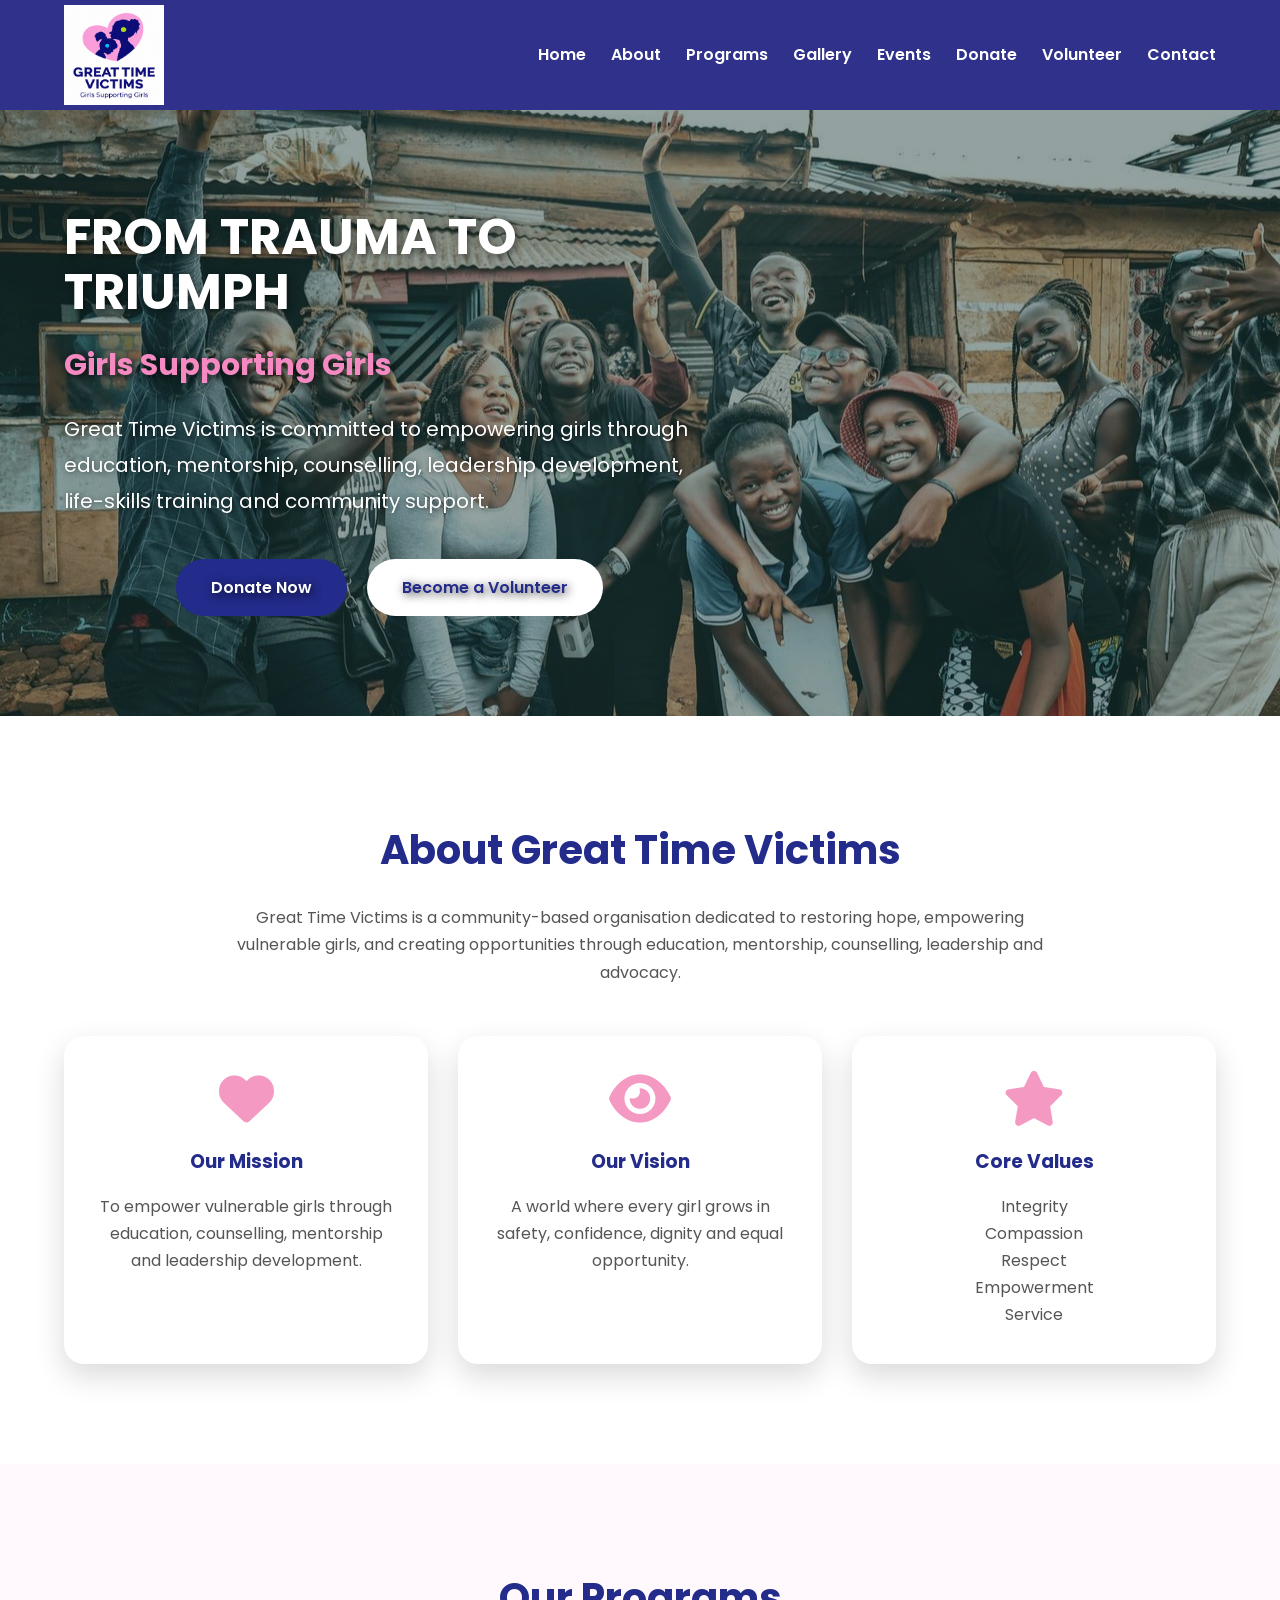
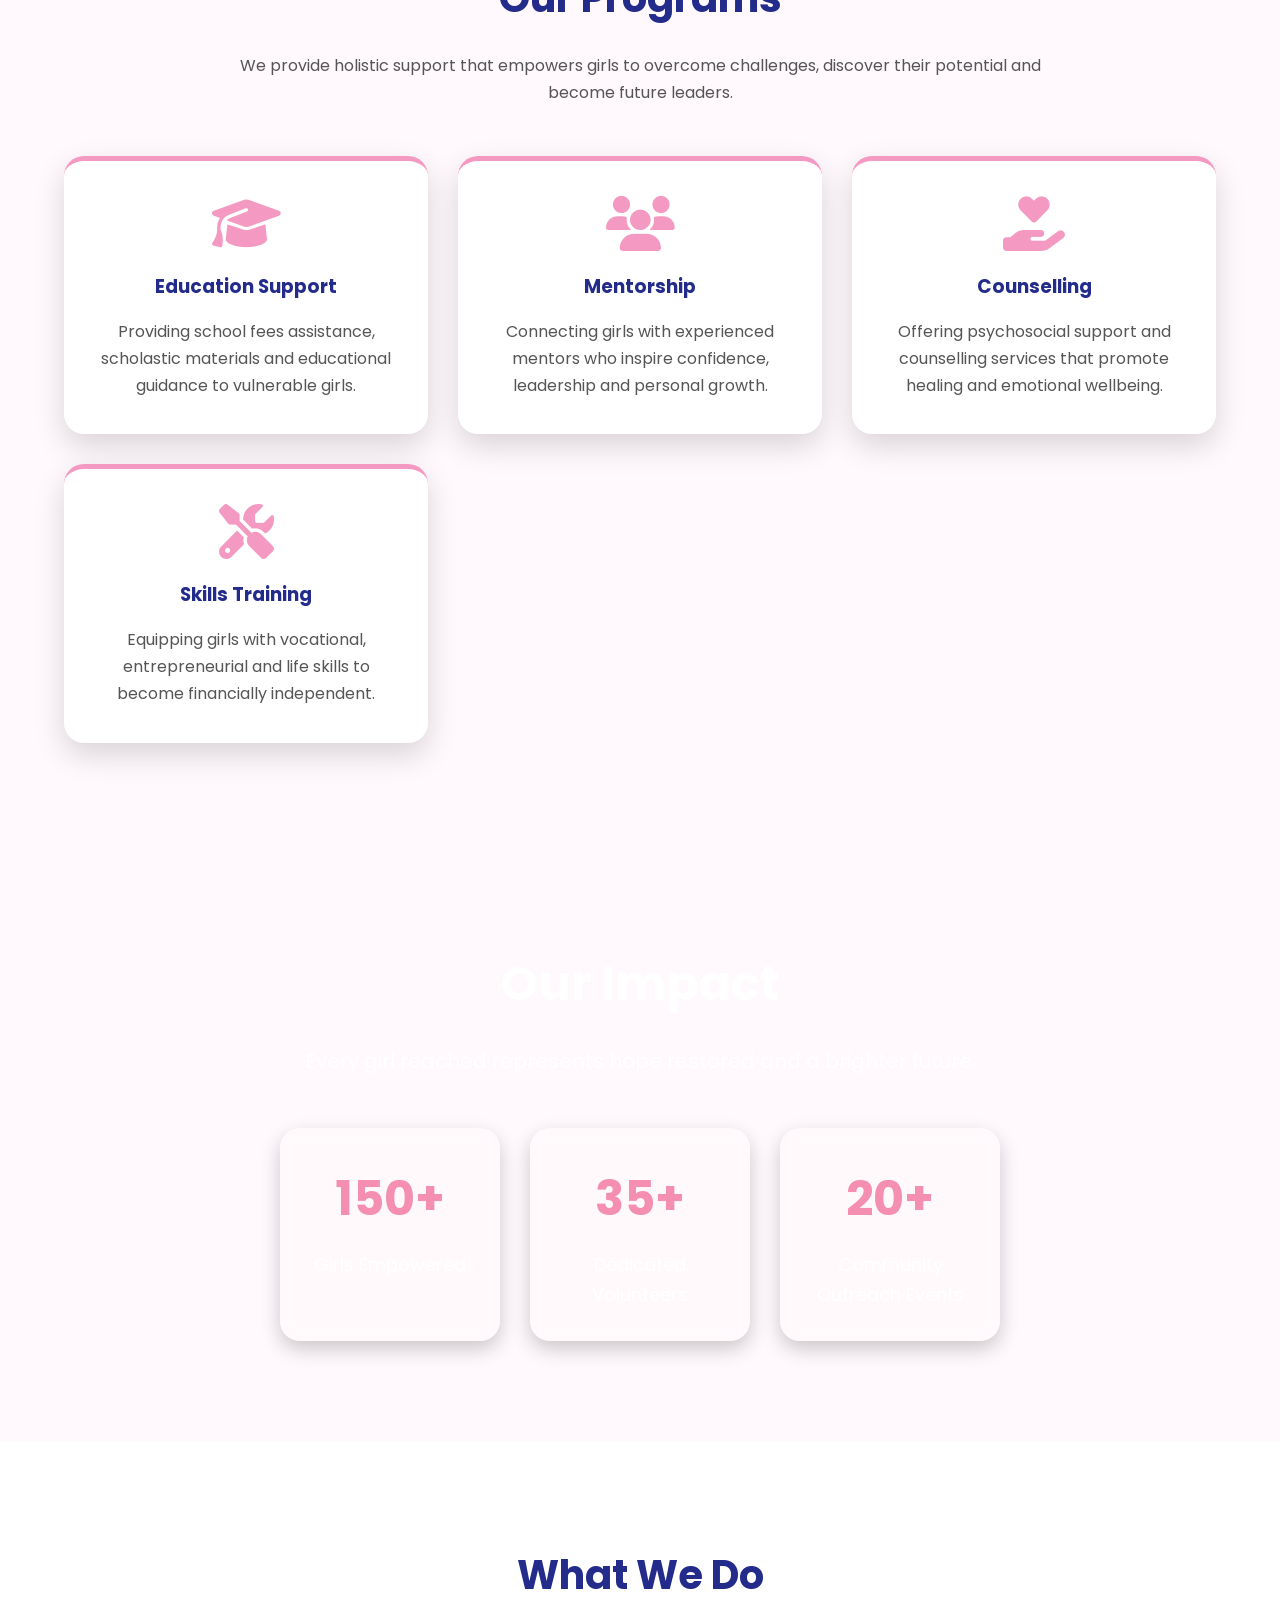
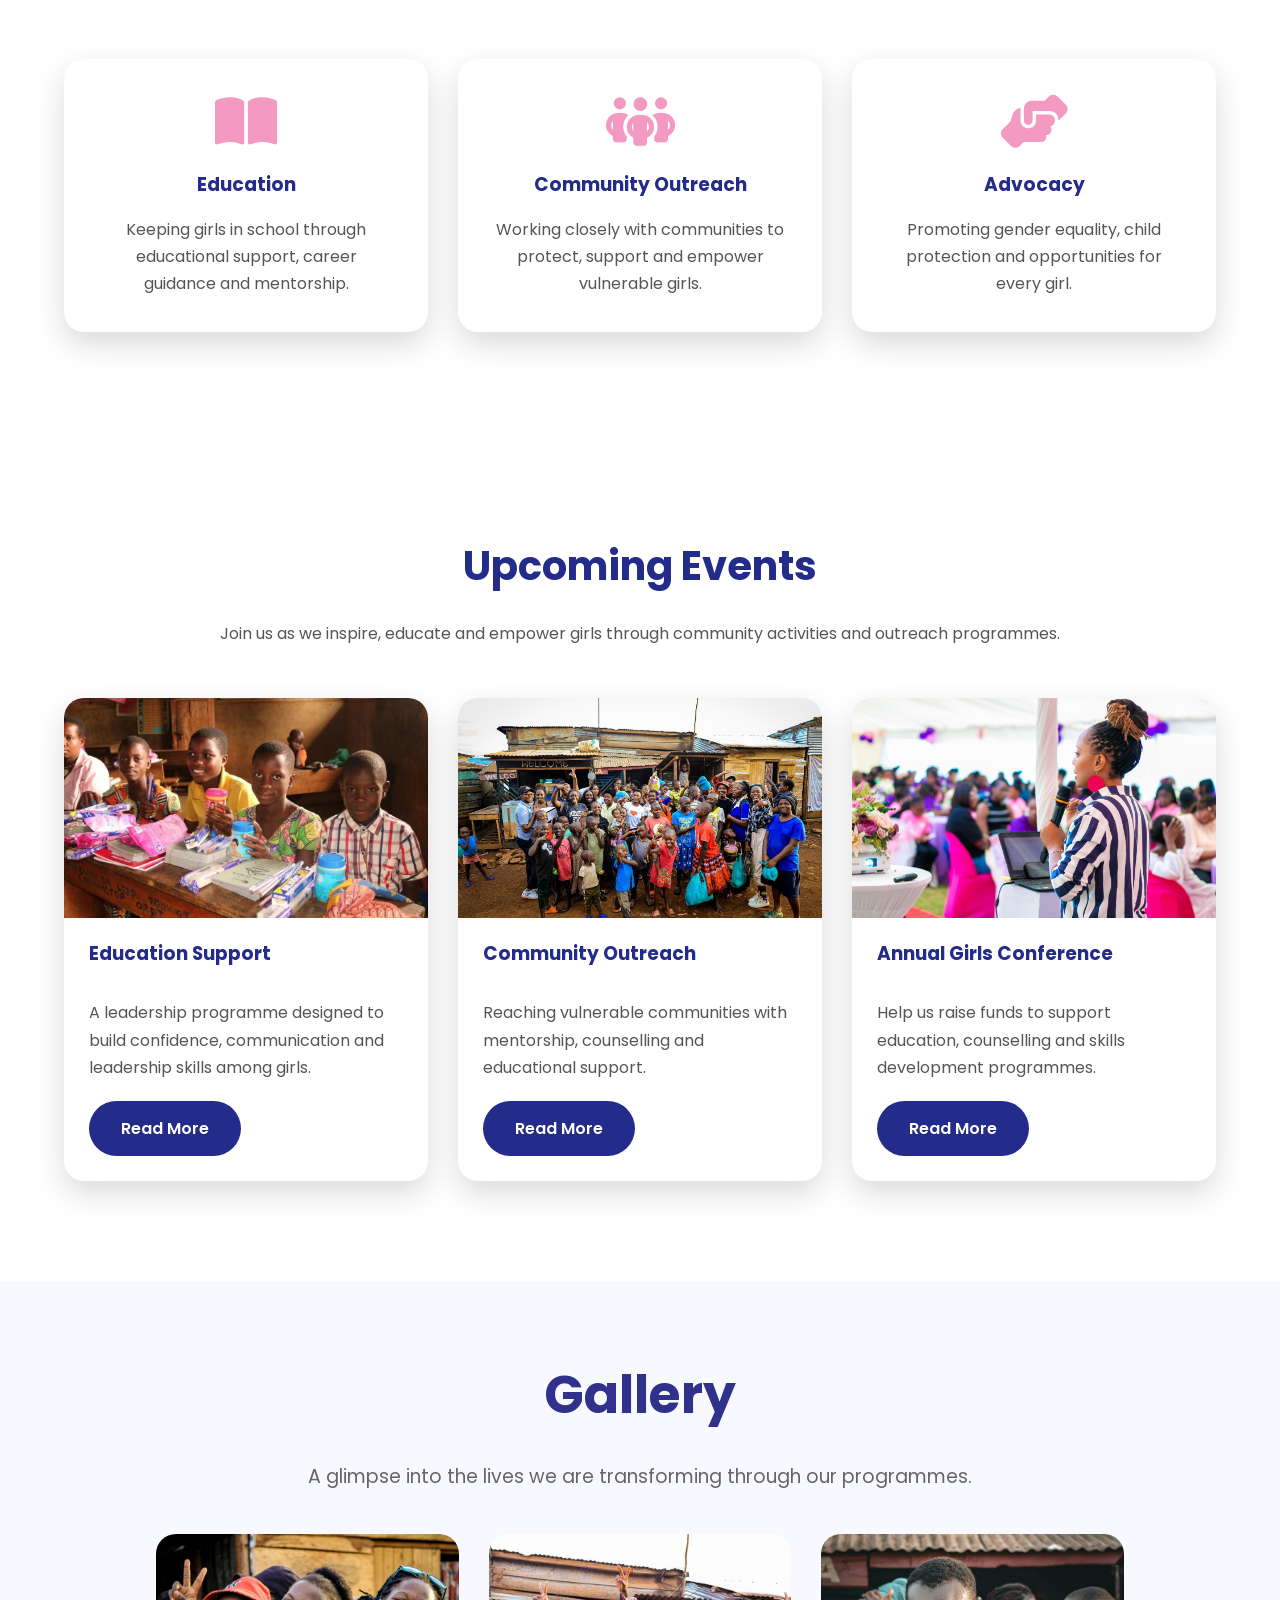
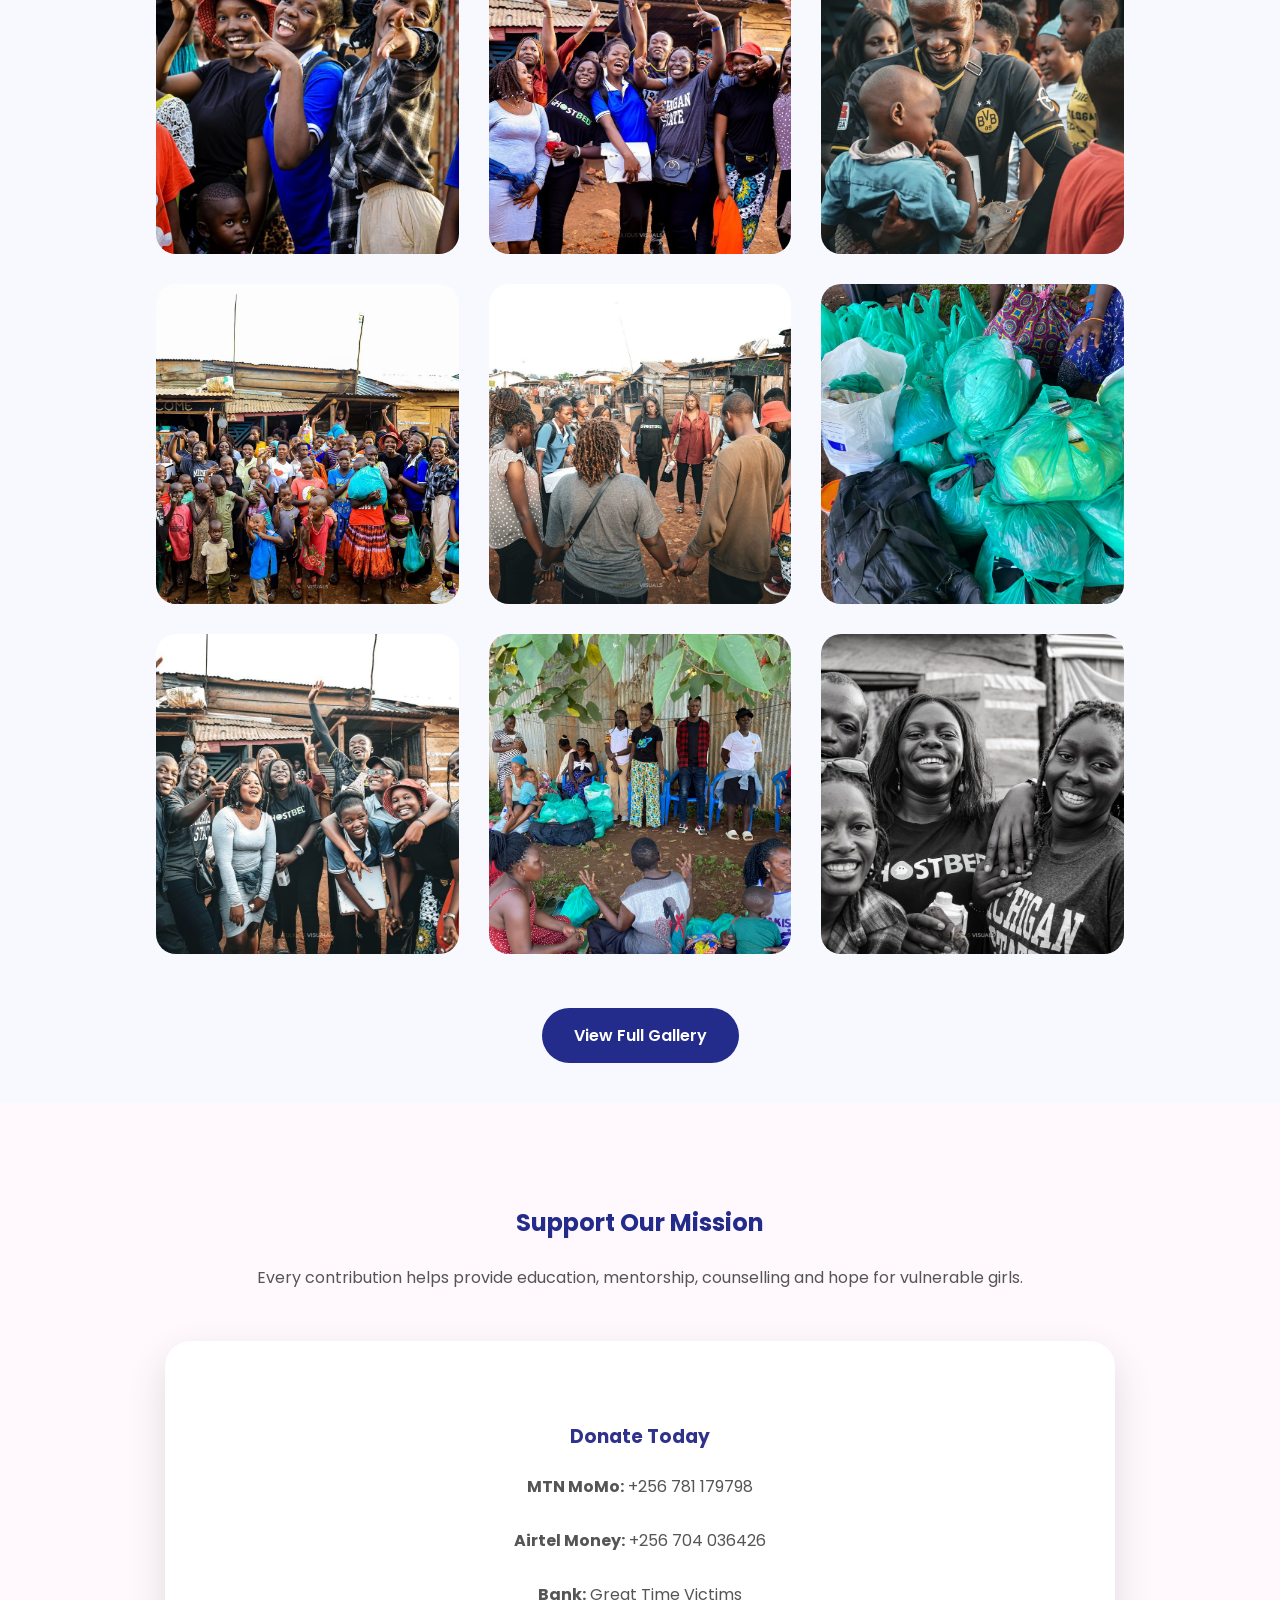
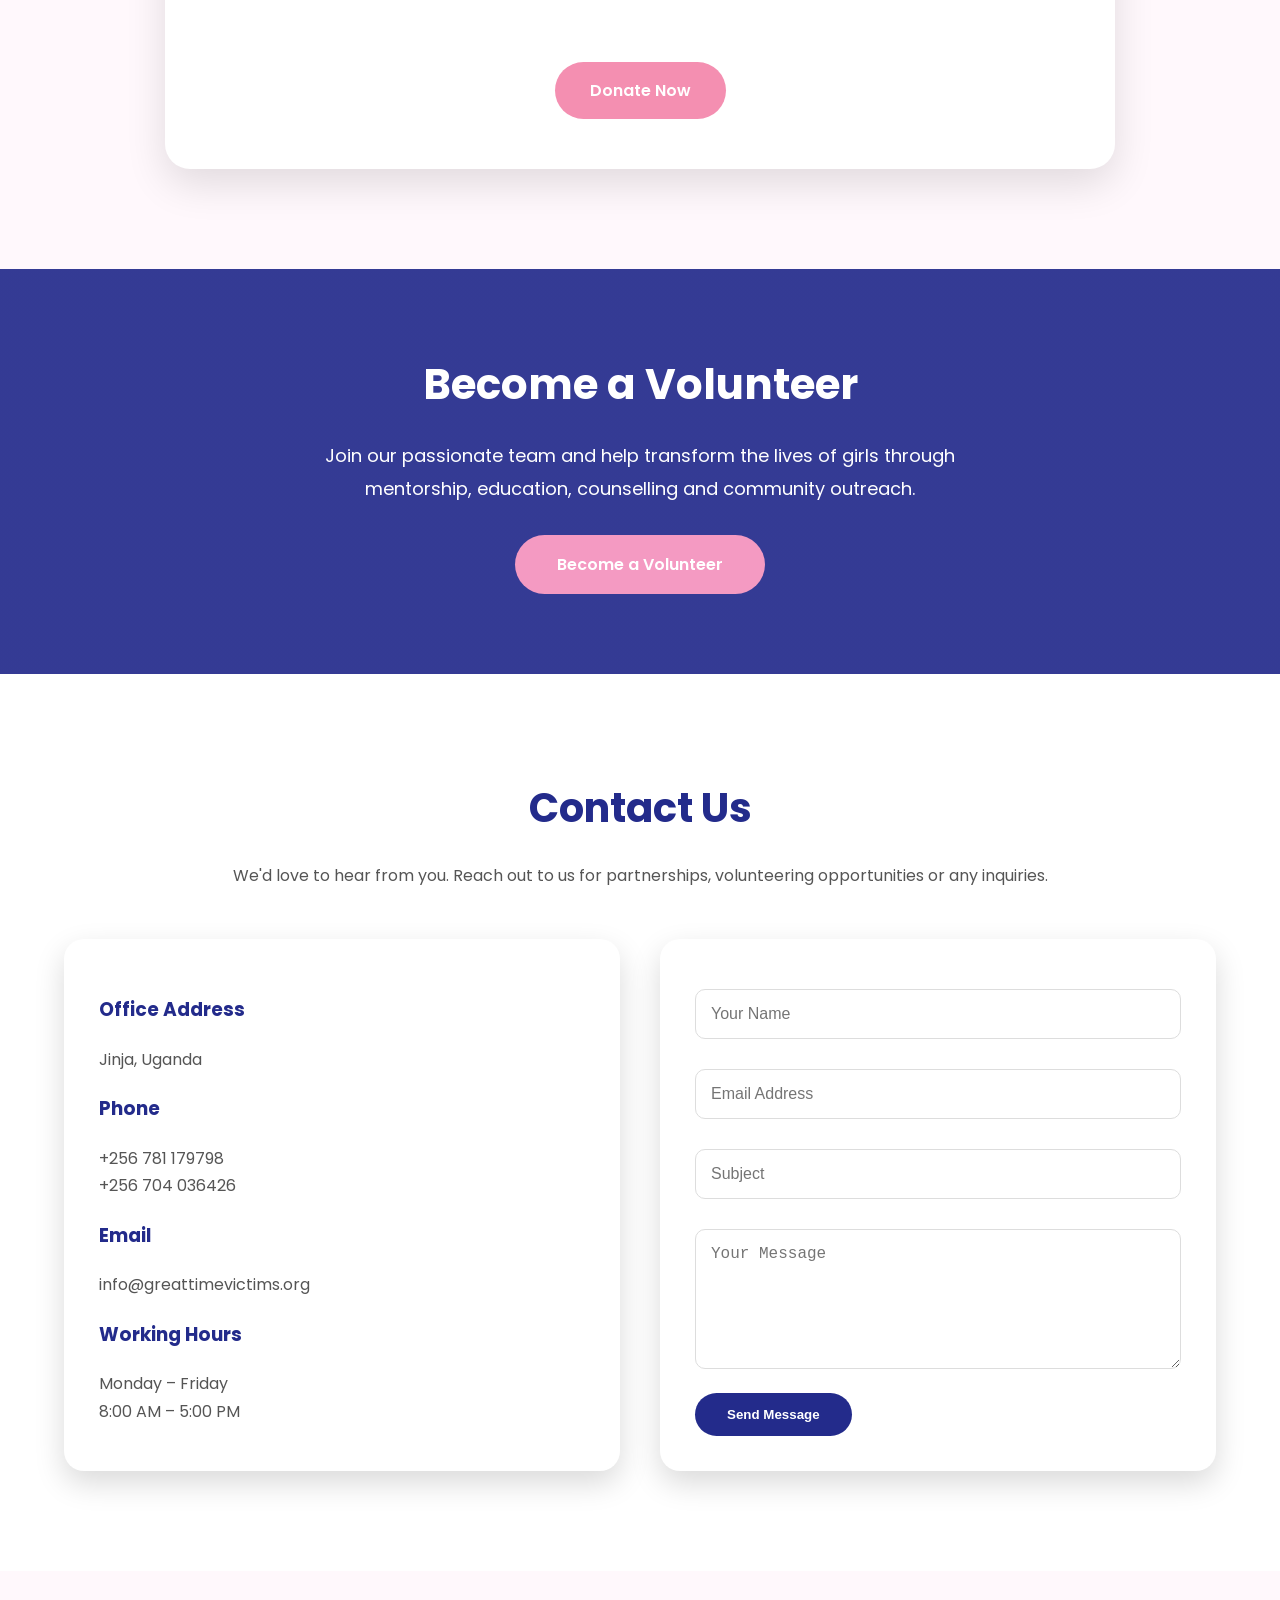
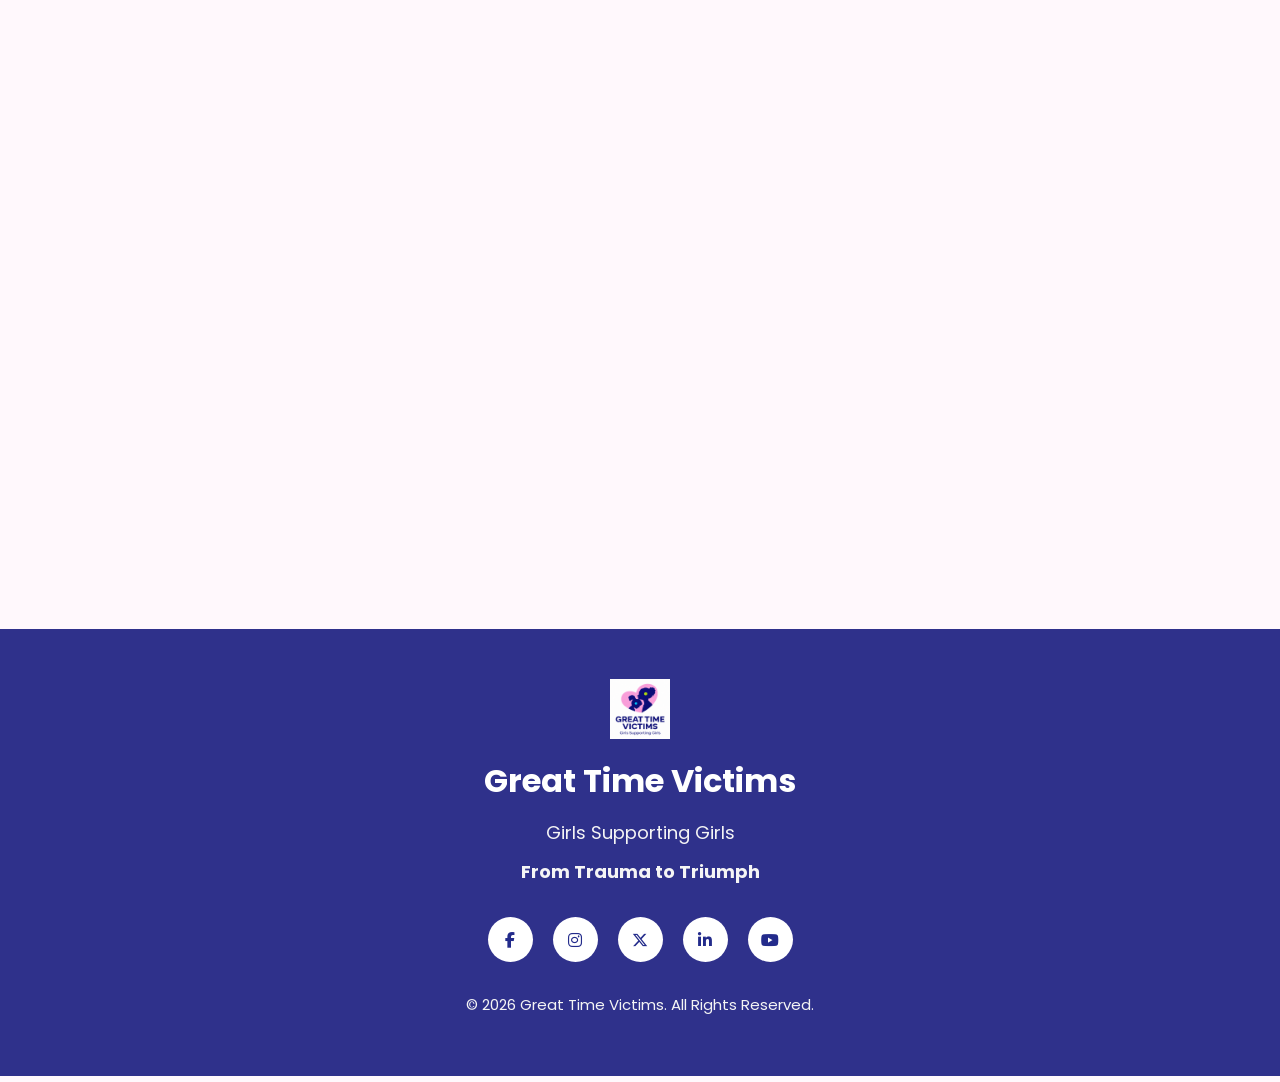
==== commit f6b3a134: "Add files via upload" ====
--- a/index.html
+++ b/index.html
@@ -27,43 +27,43 @@
 
 <header class="navbar">
 
-<div class="container nav-container">
-
-<div class="logo">
-
-<a href="index.html">
-
-<img src="images/logo.png"> 
-
-</a>
-
-</div>
-
-<ul class="nav-links">
-
-<li><a href="index.html">Home</a></li>
-
-<li><a href="about.html">About</a></li>
-
-<li><a href="programs.html">Programs</a></li>
-
-<li><a href="gallery.html">Gallery</a></li>
-
-<li><a href="events.html">Events</a></li>
-
-<li><a href="donations.html">Donate</a></li>
-
-<li><a href="volunteers.html">Volunteer</a></li>
-
-<li><a href="contact.html">Contact</a></li>
-
-
-</ul>
-
-</div>
+    <div class="container nav-container">
+
+        <div class="logo">
+            <a href="index.html">
+                <img src="images/logo.png" alt="Great Time Victims Logo">
+            </a>
+        </div>
+
+        <!-- Hamburger Button -->
+        <button class="menu-toggle" id="menu-toggle">
+            ☰
+        </button>
+
+        <!-- Navigation Links -->
+        <ul class="nav-links" id="nav-links">
+
+            <li><a href="index.html">Home</a></li>
+
+            <li><a href="about.html">About</a></li>
+
+            <li><a href="programs.html">Programs</a></li>
+
+            <li><a href="gallery.html">Gallery</a></li>
+
+            <li><a href="events.html">Events</a></li>
+
+            <li><a href="donations.html">Donate</a></li>
+
+            <li><a href="volunteers.html">Volunteer</a></li>
+
+            <li><a href="contact.html">Contact</a></li>
+
+        </ul>
+
+    </div>
 
 </header>
-
 <!-- ===================== HERO ===================== -->
 
 <section class="hero">
@@ -516,7 +516,7 @@
         mentorship, education, counselling and community outreach.
     </p>
 
-    <a href="volunteer.html" class="volunteer-btn">
+    <a href="volunteers.html" class="volunteer-btn">
         Become a Volunteer
     </a>
 
@@ -639,6 +639,14 @@
 </footer>
 
 <script src="js/script.js"></script>
+<script>
+    const menuToggle = document.getElementById("menu-toggle");
+    const navLinks = document.getElementById("nav-links");
+
+    menuToggle.addEventListener("click", function () {
+        navLinks.classList.toggle("active");
+    });
+</script>
 
 </body>
 </html>
--- a/css/style.css
+++ b/css/style.css
@@ -2188,4 +2188,65 @@
     background:#ffffff;
     color:#232B8B;
     transform:translateY(-3px);
+}
+/* ===================== HAMBURGER MENU ===================== */
+
+.menu-toggle {
+    display: none;
+    background: none;
+    border: none;
+    color: #ffffff;
+    font-size: 32px;
+    cursor: pointer;
+}
+
+/* Mobile */
+@media (max-width: 768px) {
+
+    .nav-container {
+        position: relative;
+        display: flex;
+        align-items: center;
+        justify-content: space-between;
+    }
+
+    .menu-toggle {
+        display: block;
+    }
+
+    .nav-links {
+        display: none;
+        position: absolute;
+        top: 100%;
+        left: 0;
+        width: 100%;
+        background: #232B8B;
+        flex-direction: column;
+        padding: 20px 0;
+        margin: 0;
+        z-index: 999;
+    }
+
+    .nav-links.active {
+        display: flex;
+    }
+
+    .nav-links li {
+        width: 100%;
+        text-align: center;
+        margin: 0;
+    }
+
+    .nav-links li a {
+        display: block;
+        padding: 14px 20px;
+        color: #ffffff;
+        text-decoration: none;
+        font-size: 18px;
+    }
+
+    .nav-links li a:hover {
+        background: #F49AC2;
+        color: #232B8B;
+    }
 }
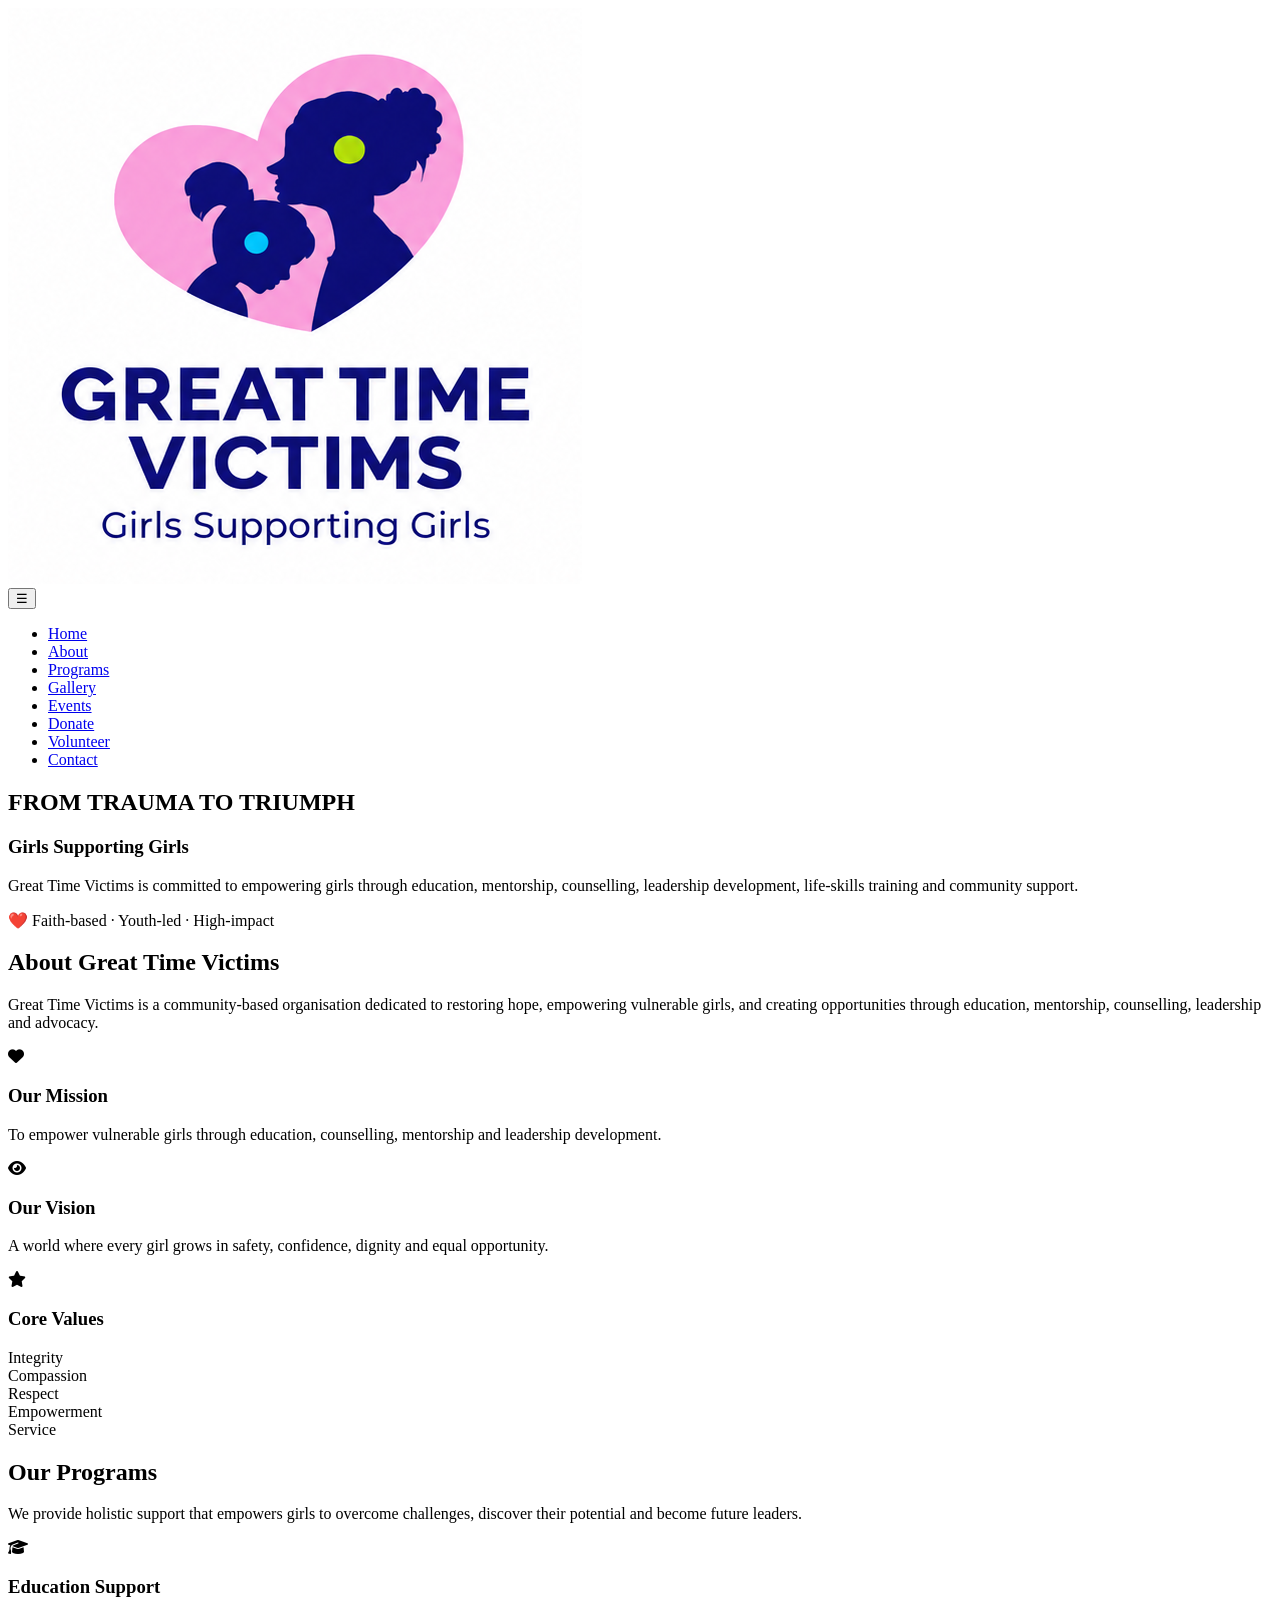
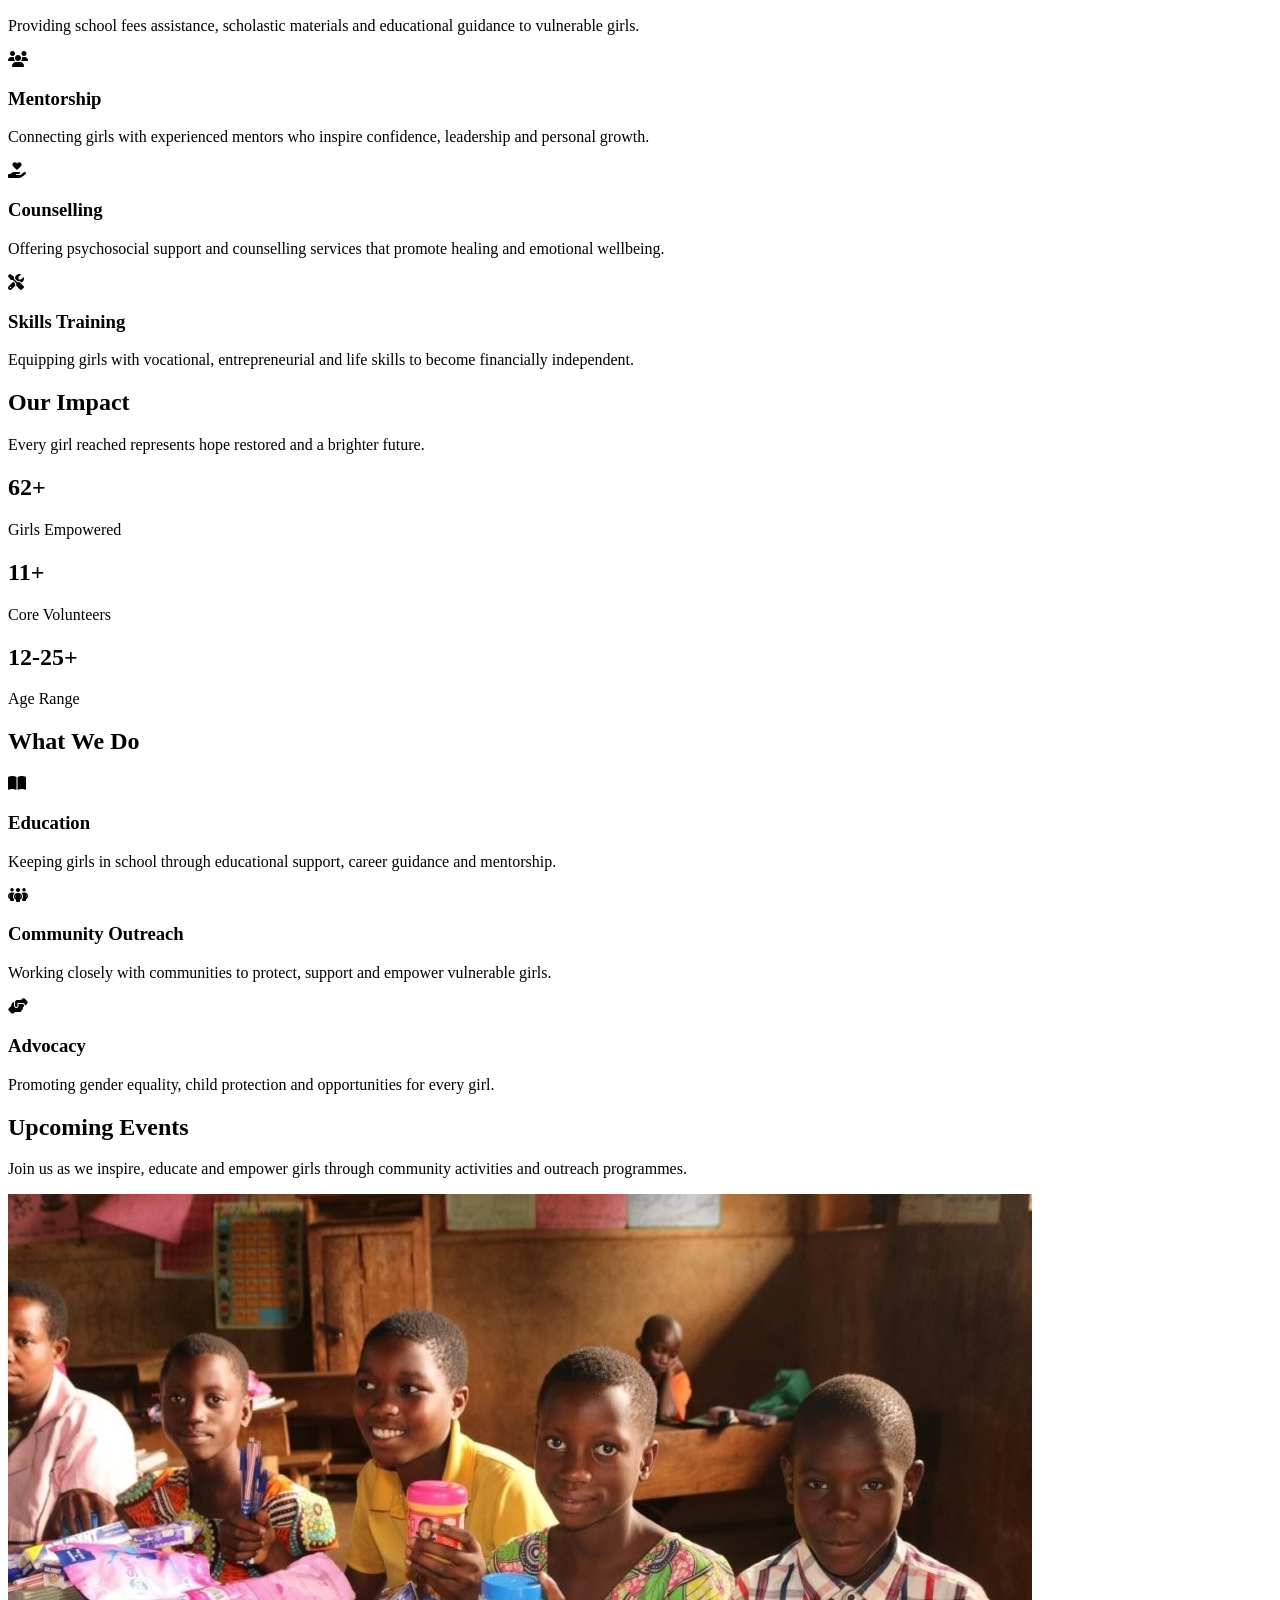
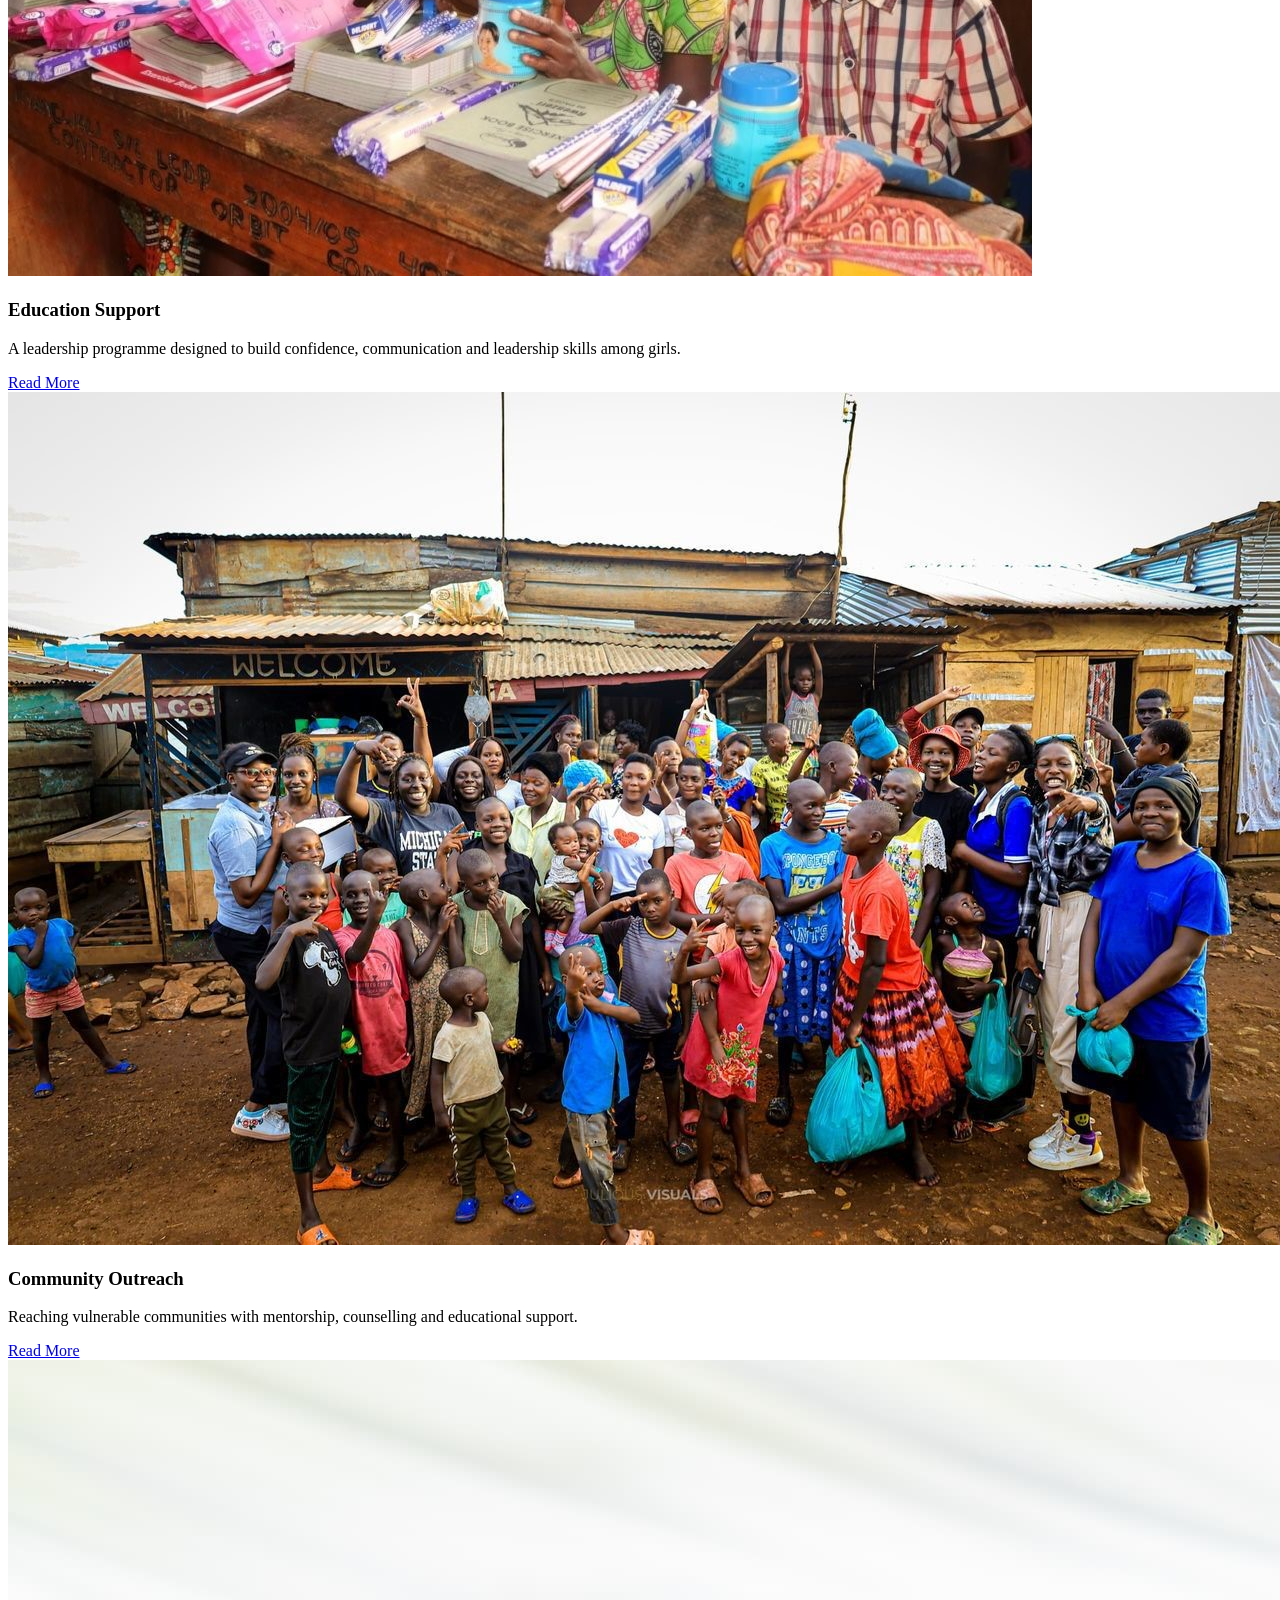
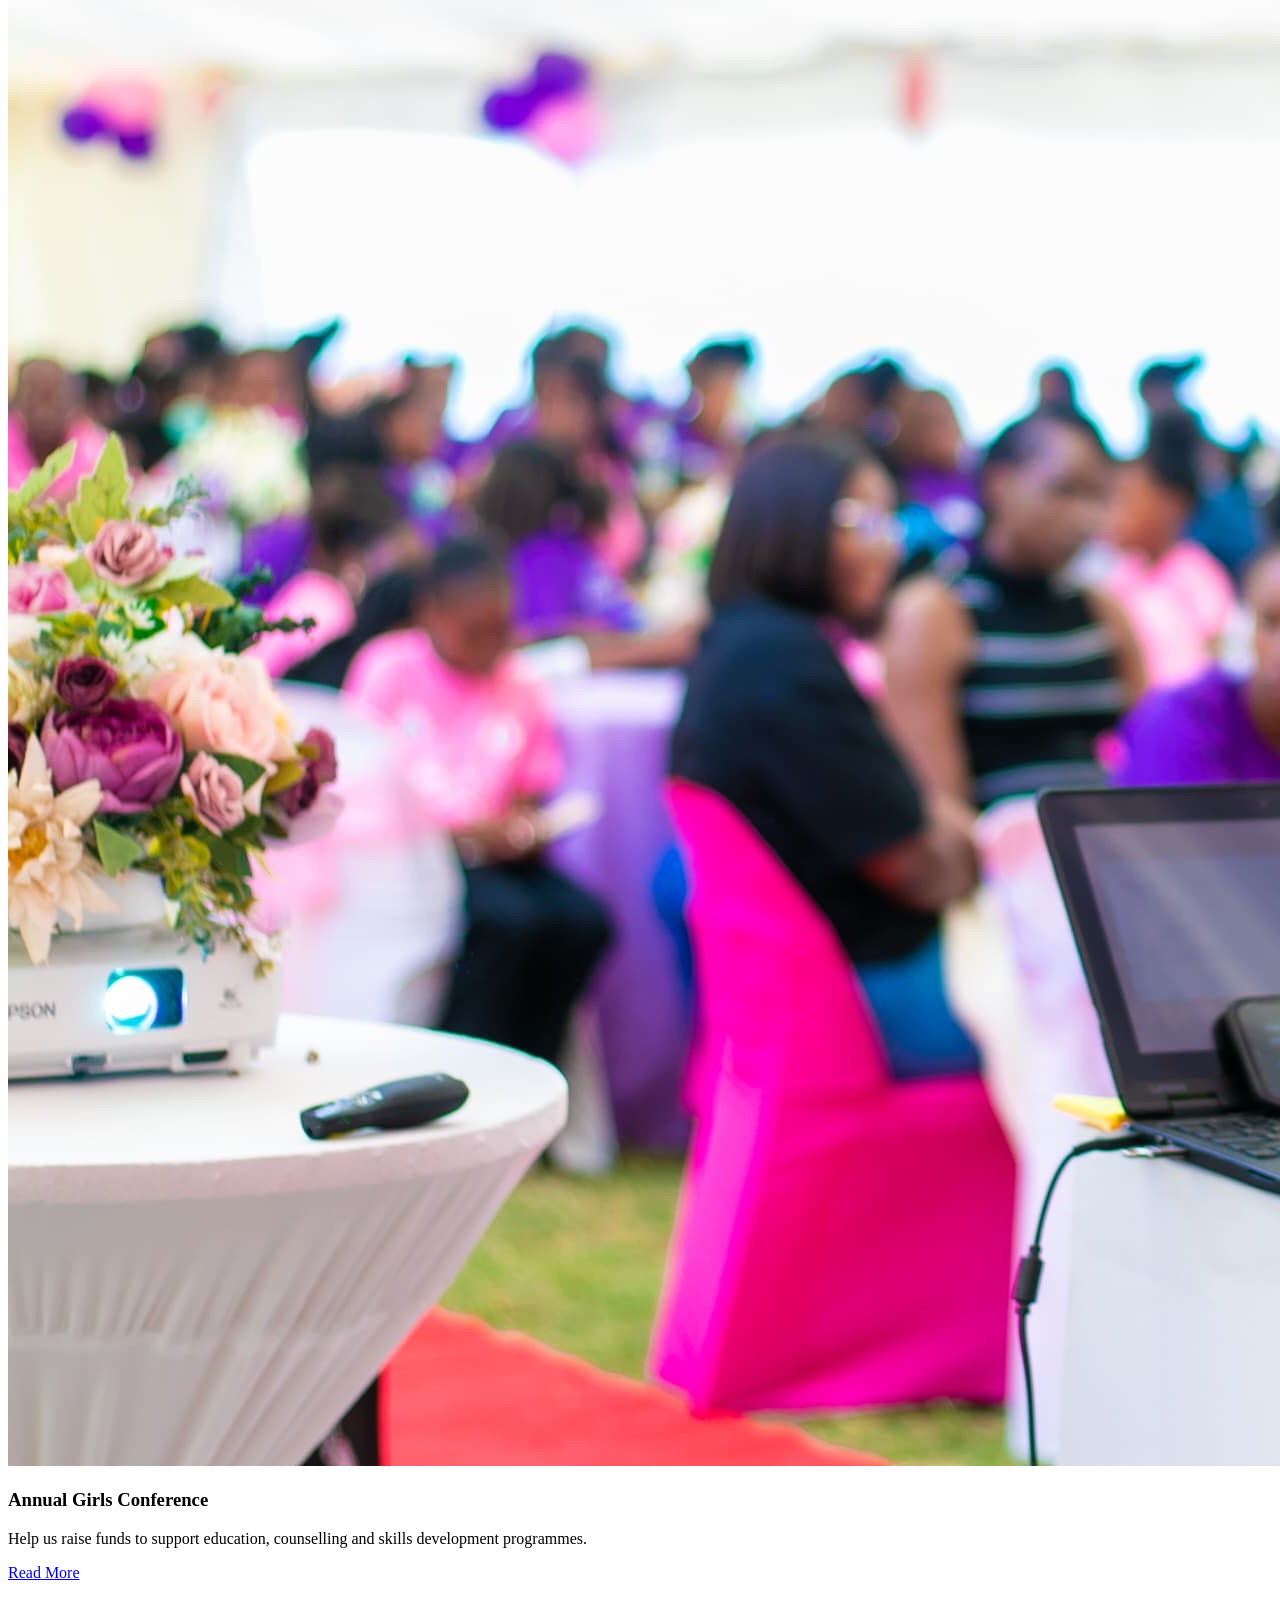
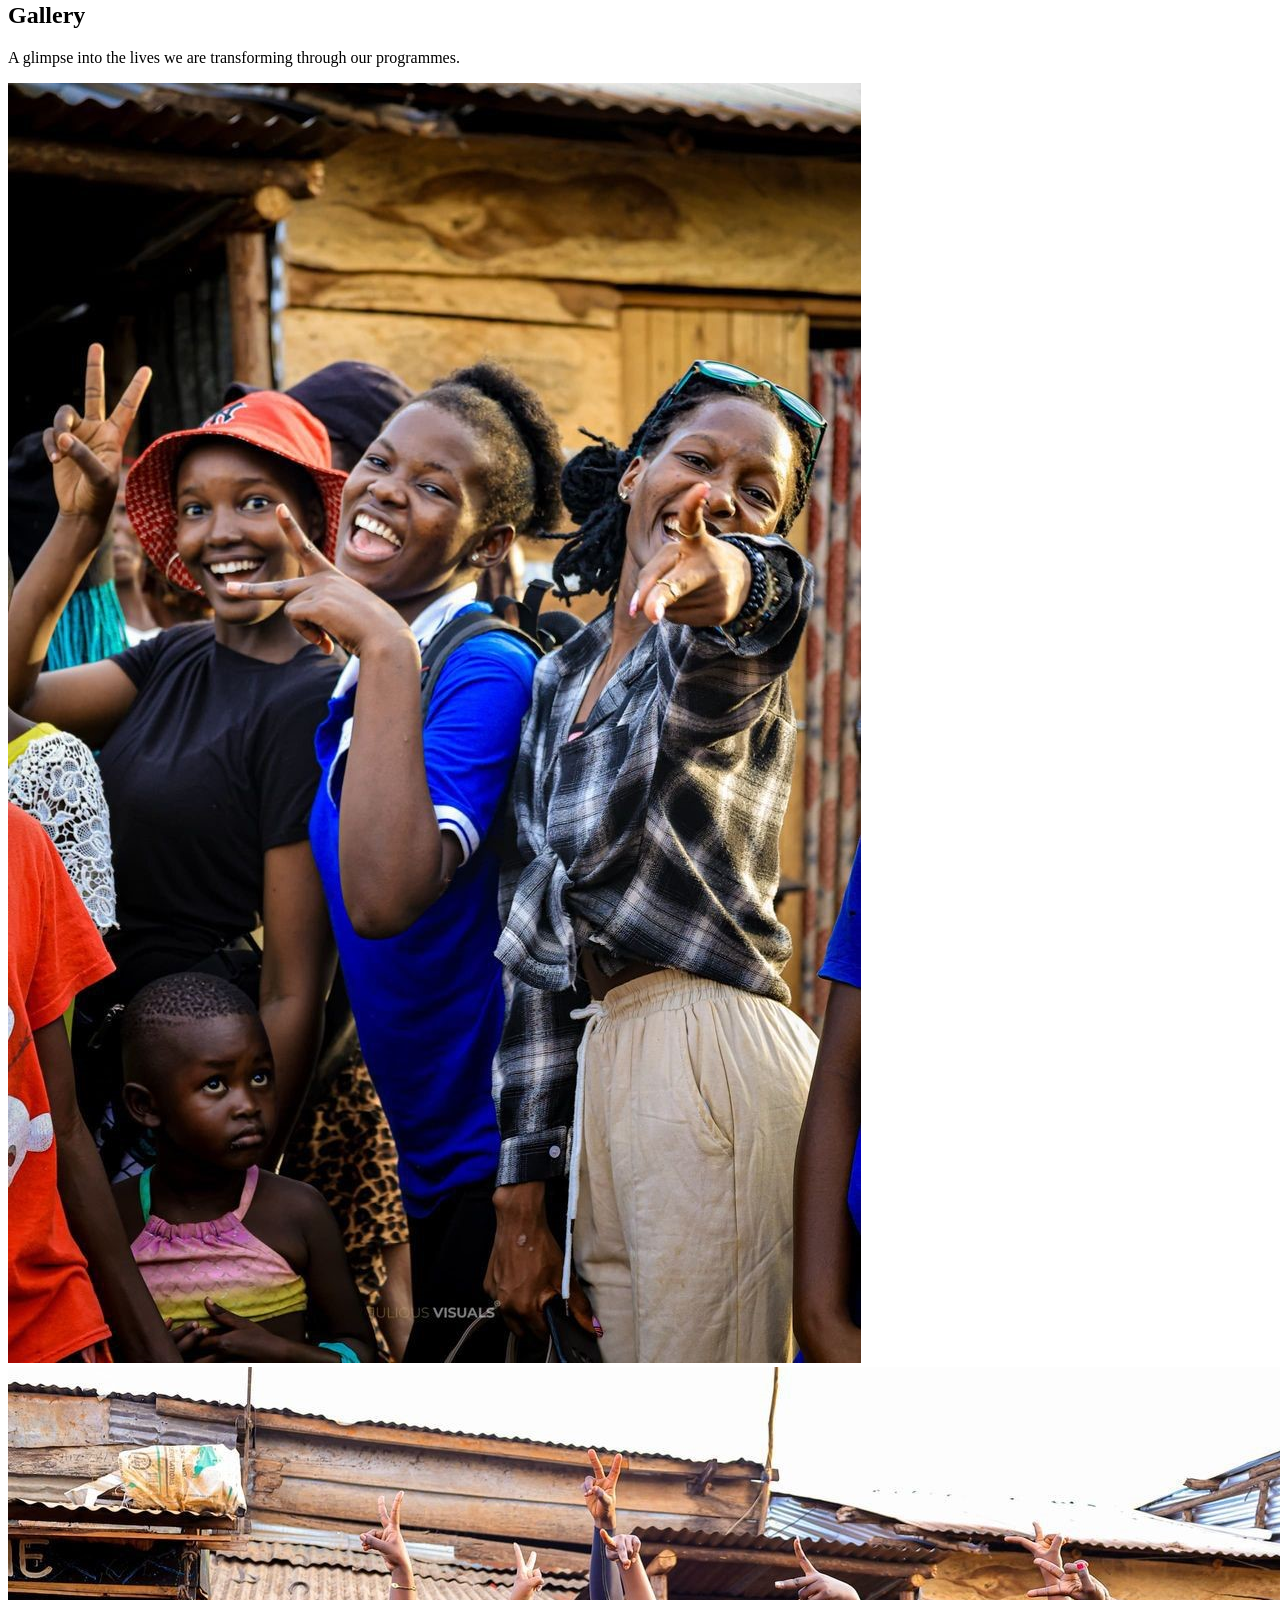
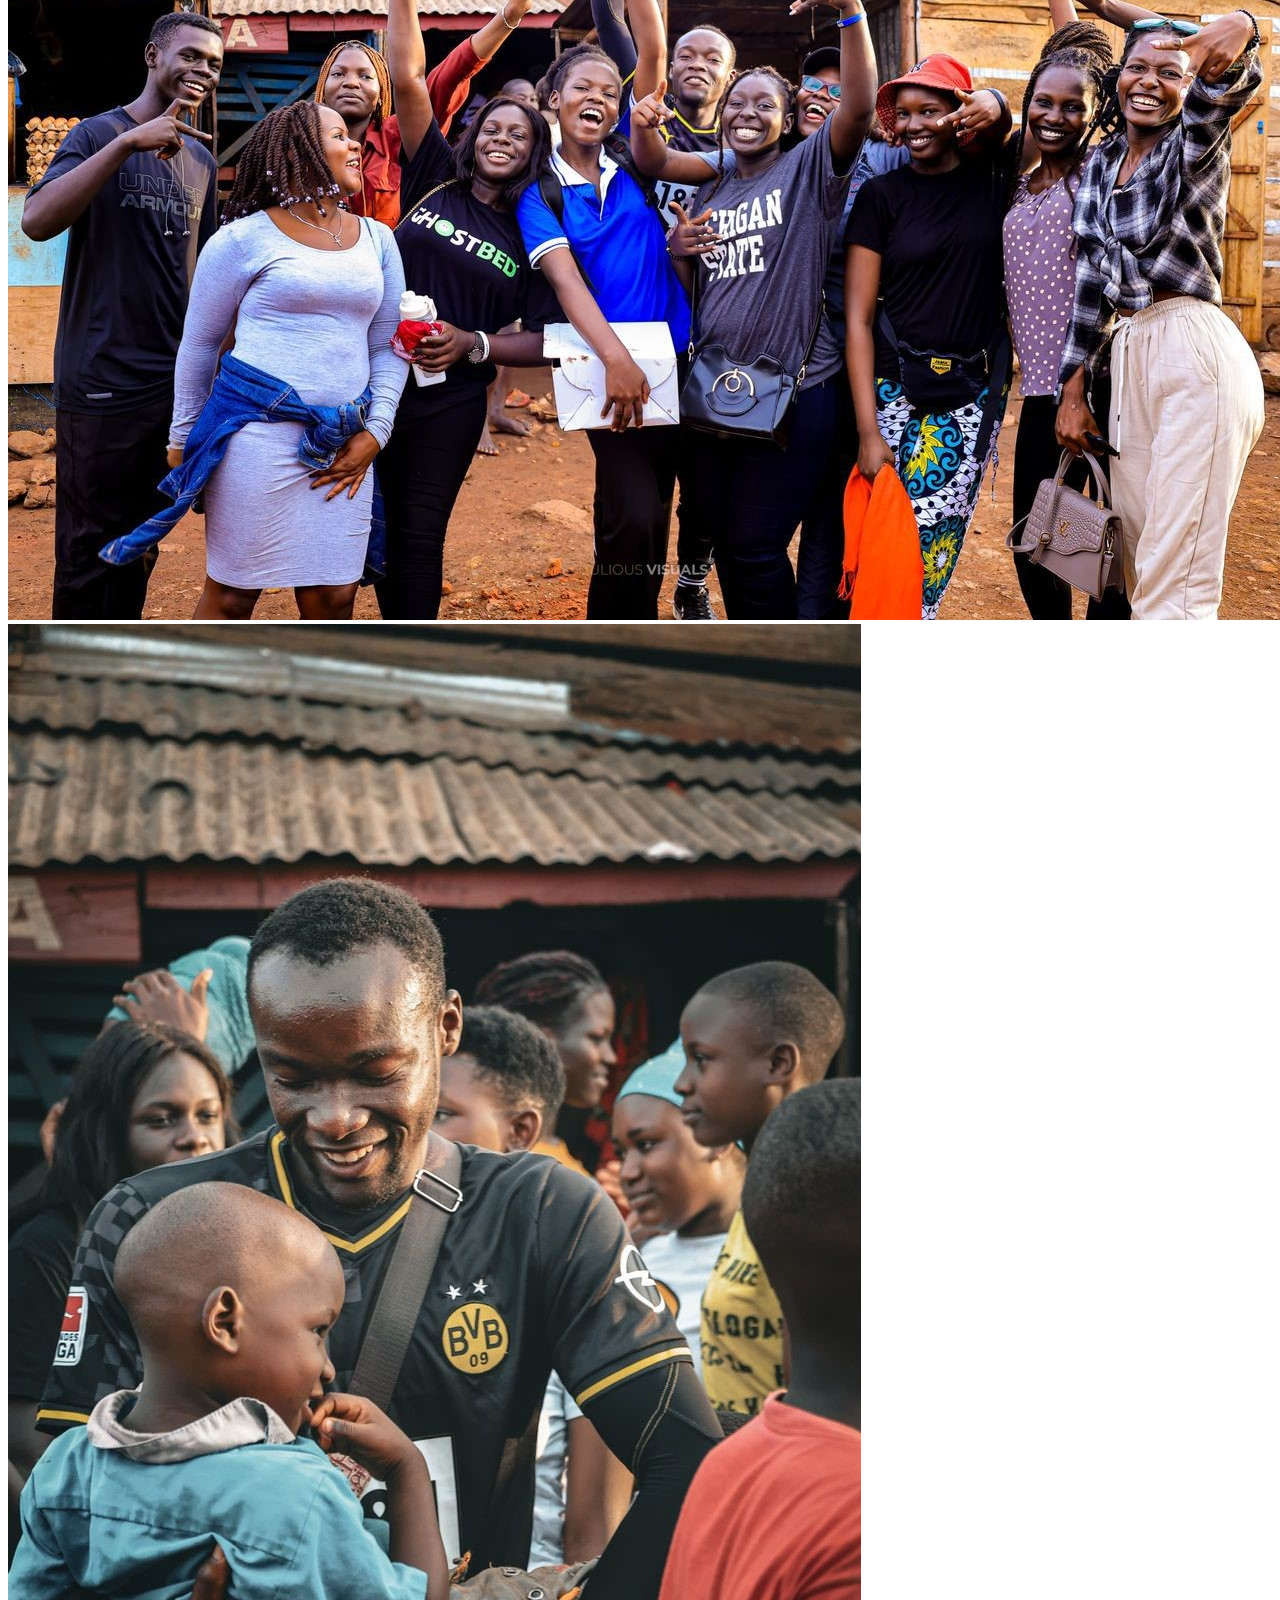
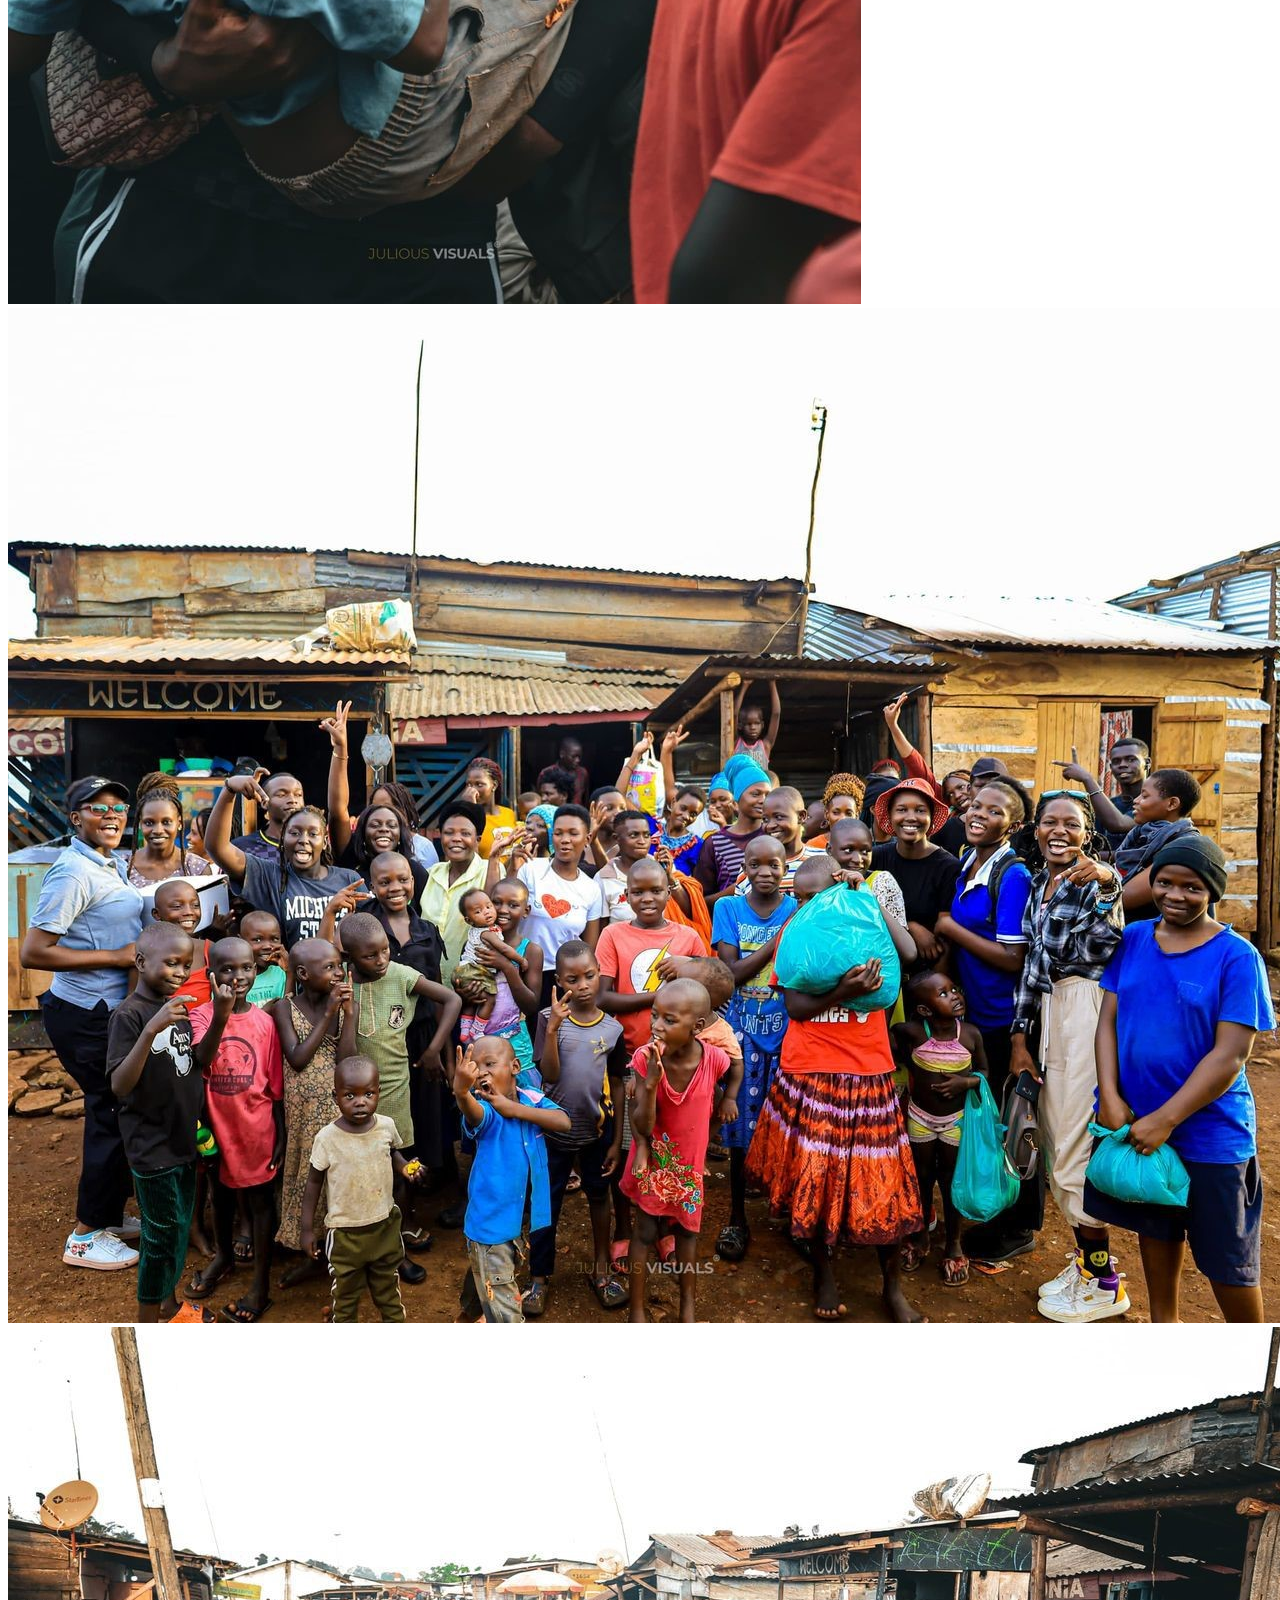
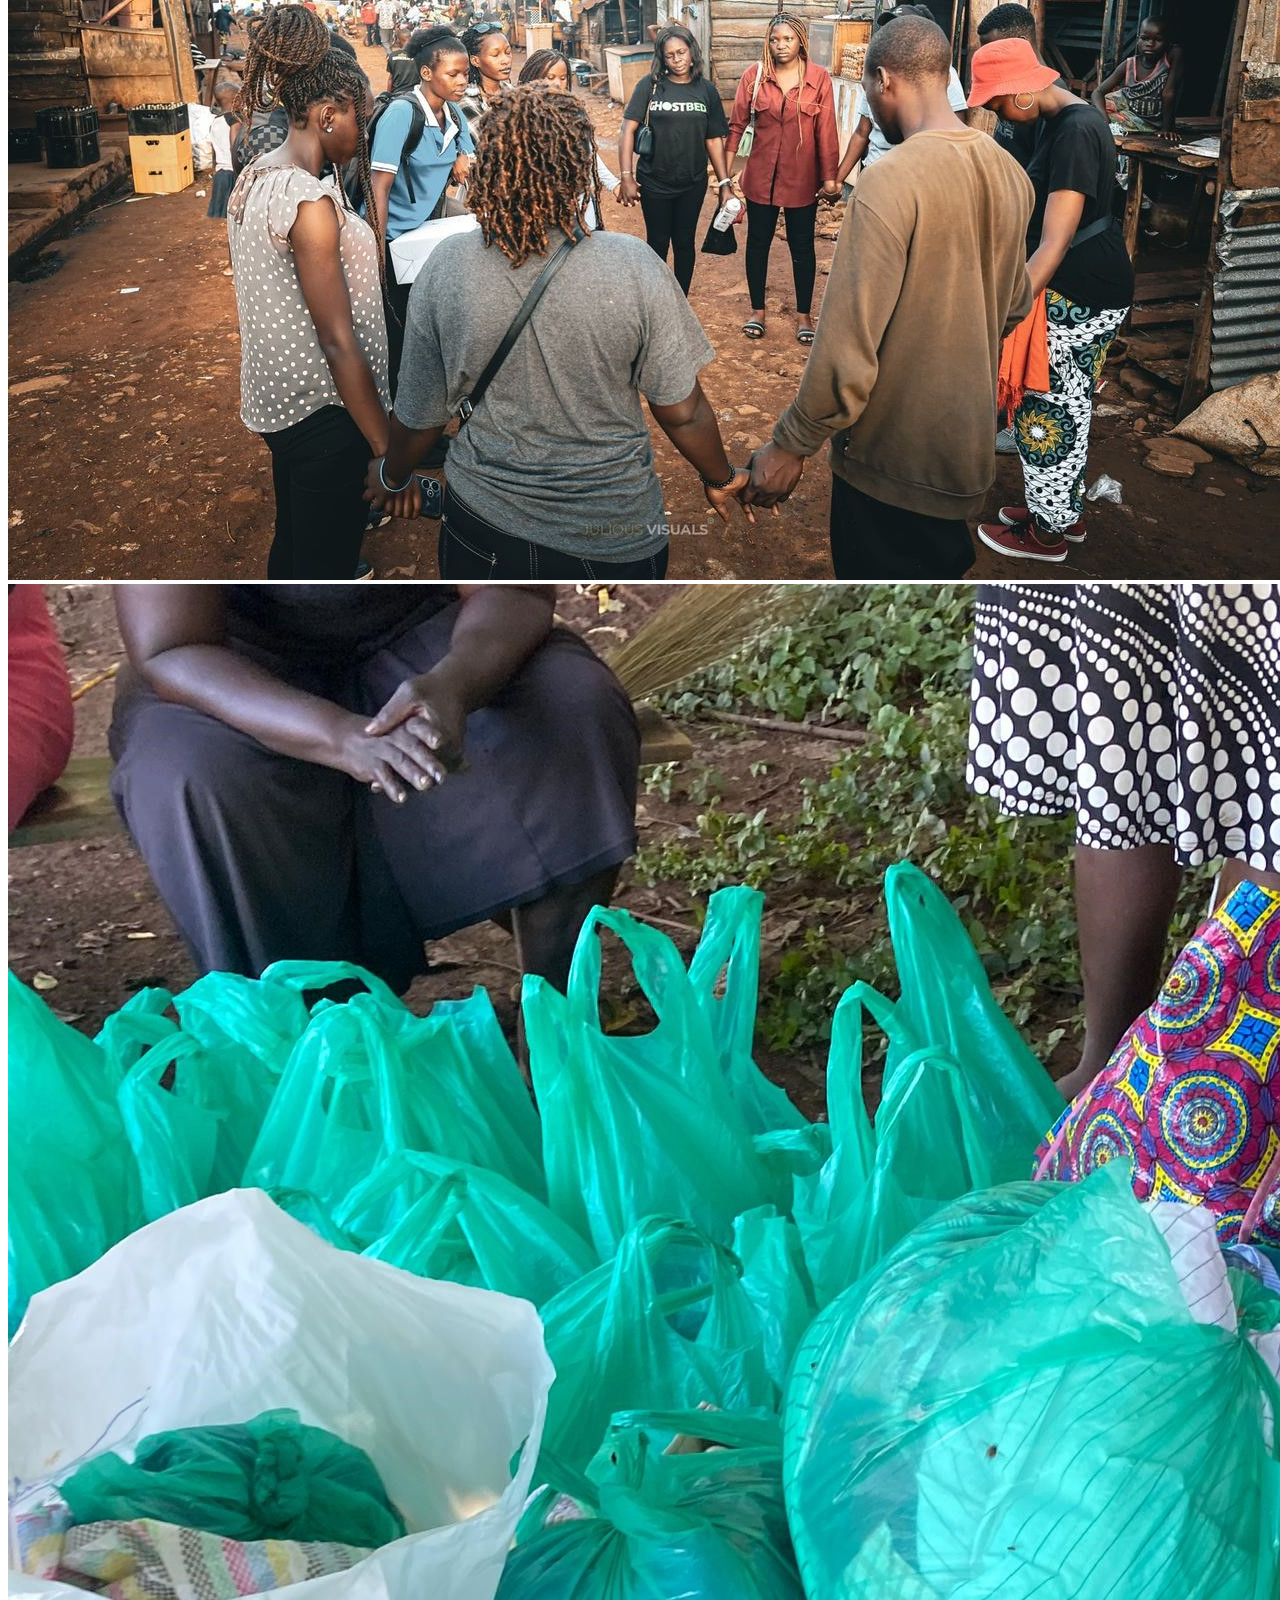
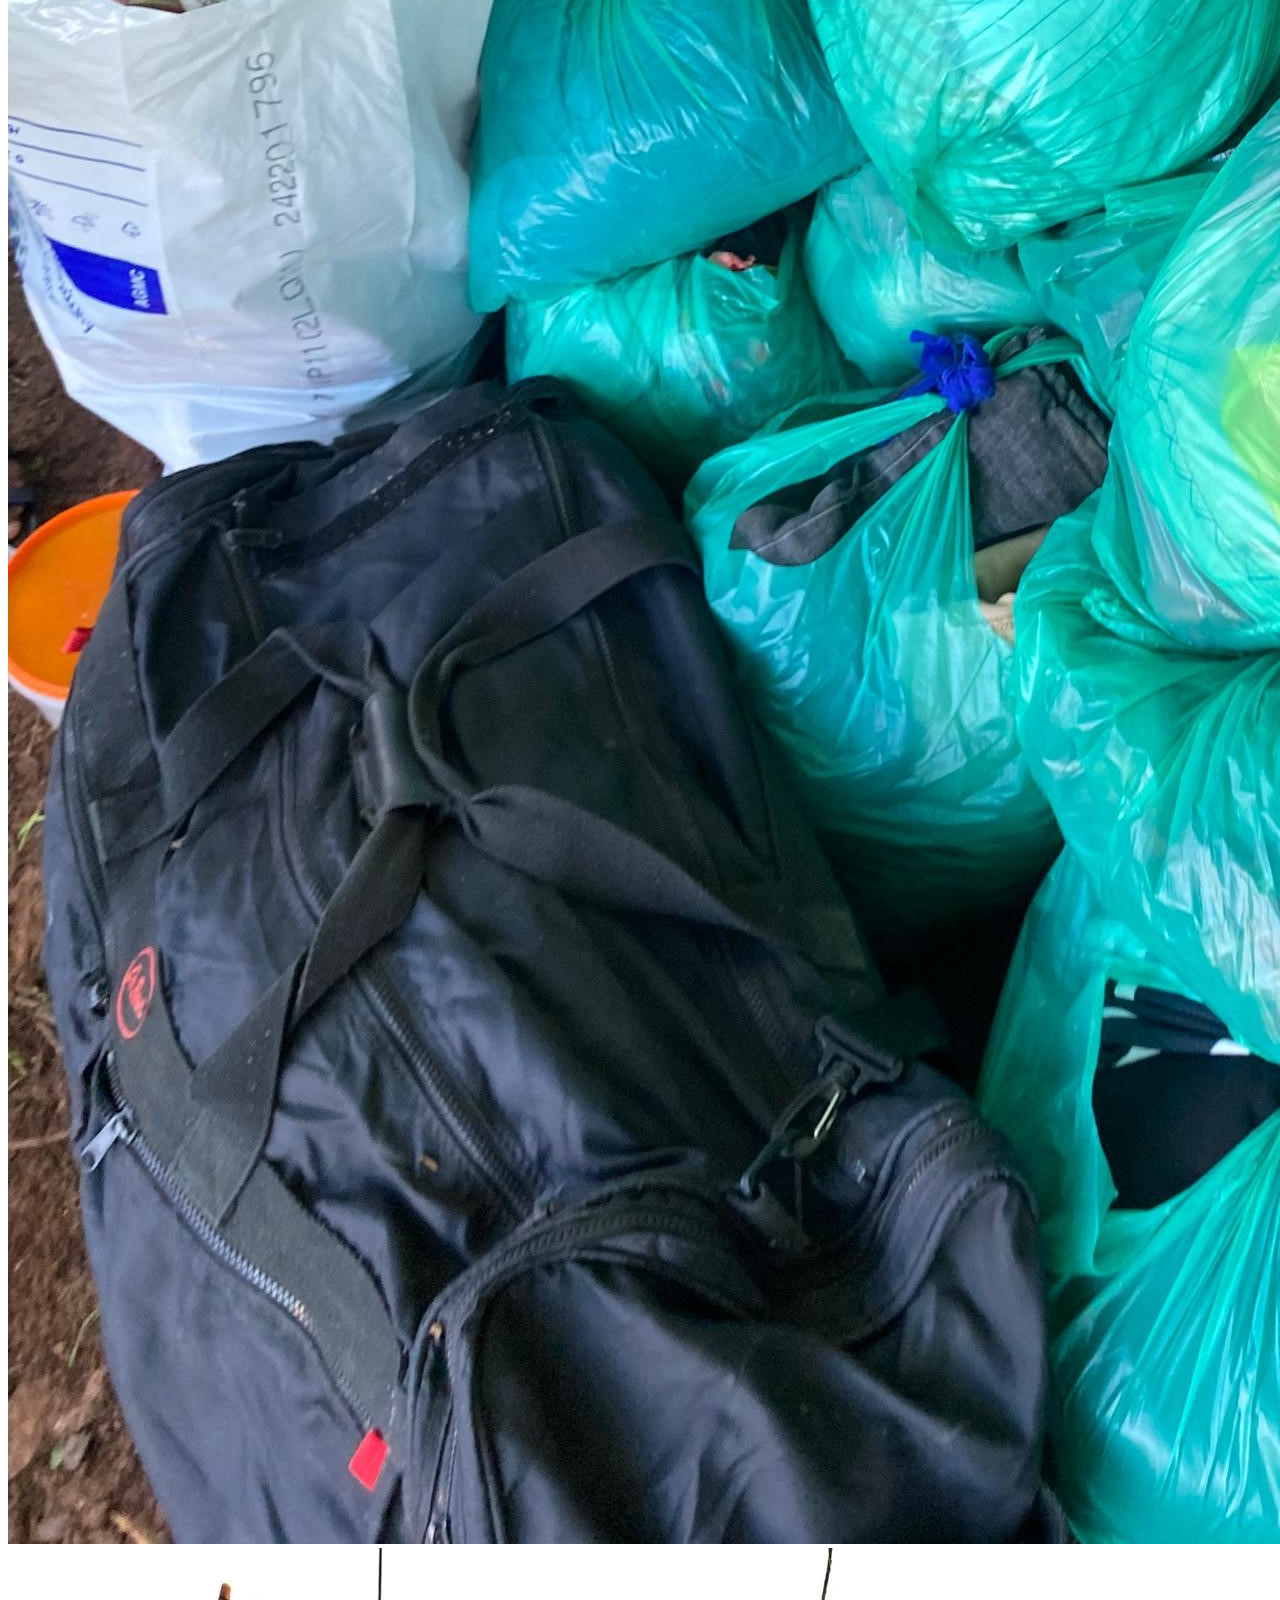
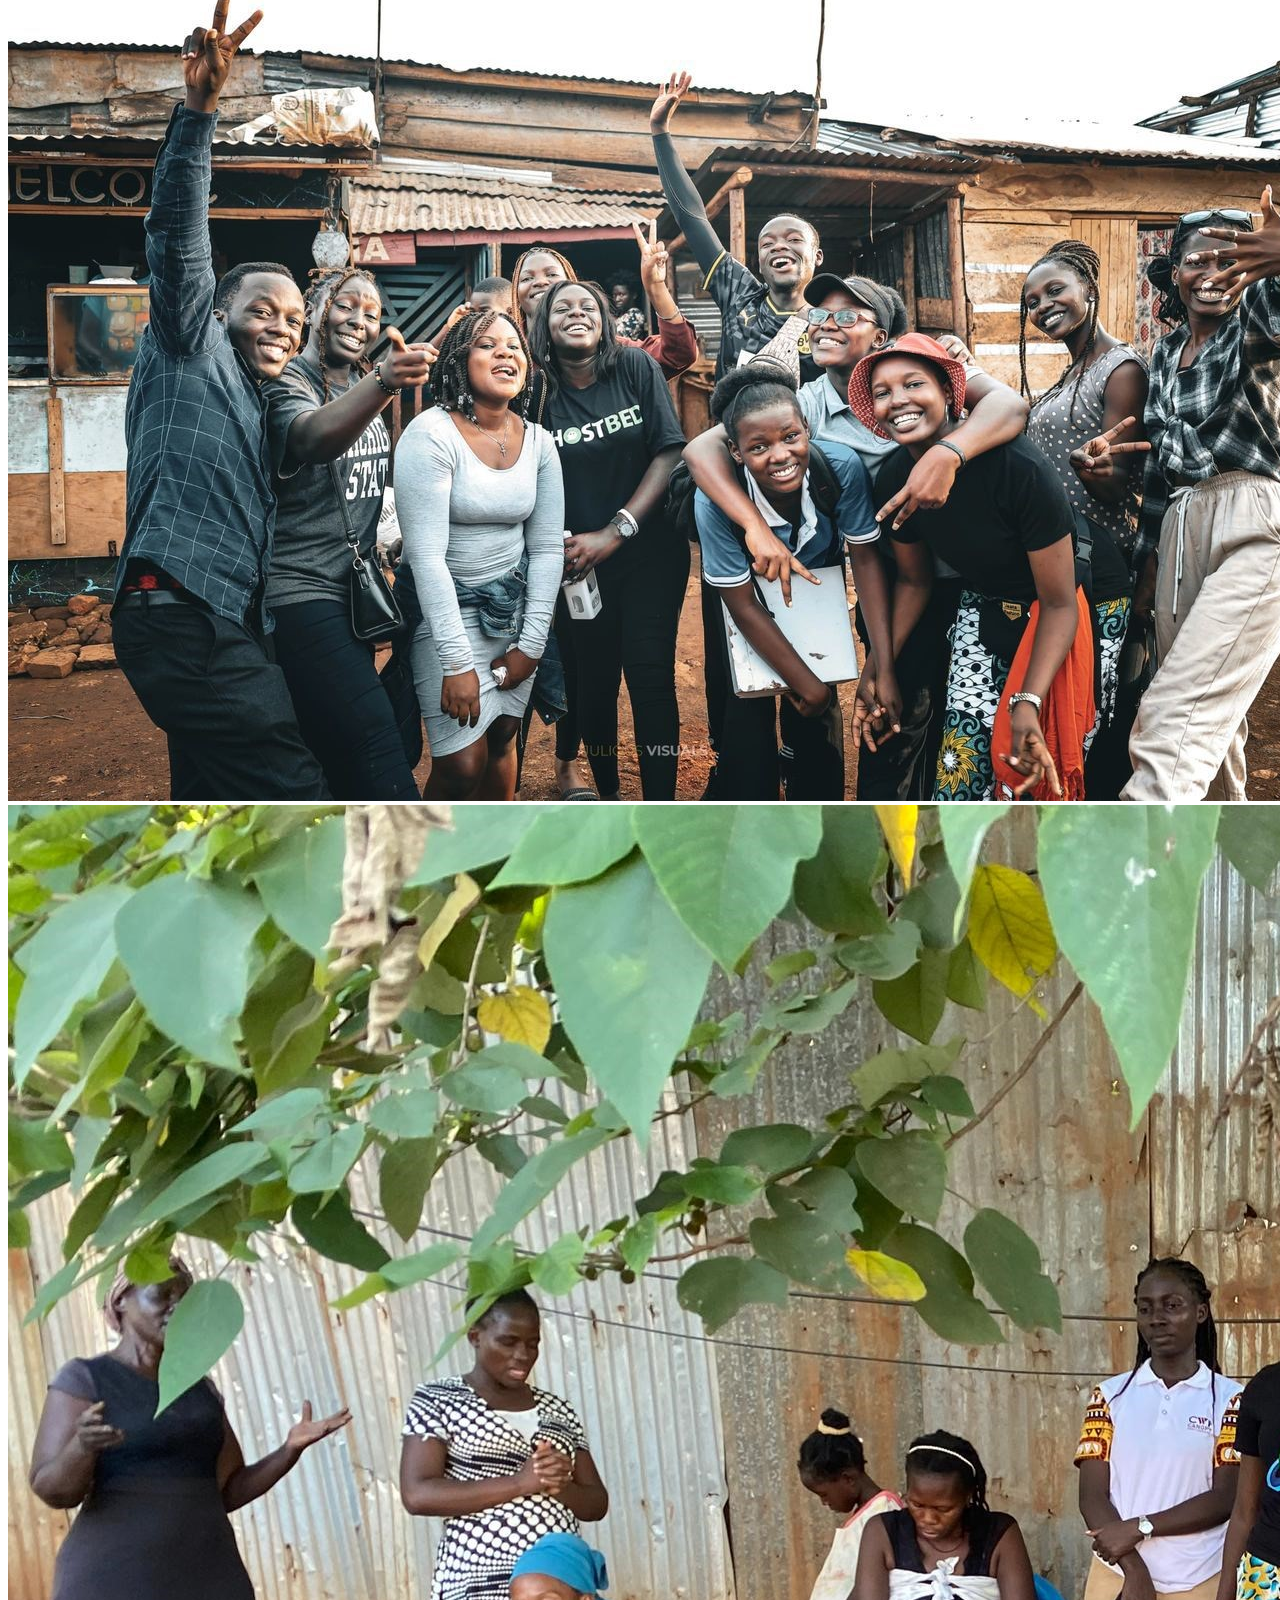
==== commit 24cc8731: "Add files via upload" ====
--- a/index.html
+++ b/index.html
@@ -84,19 +84,8 @@
 
 </p>
 
-<div class="hero-buttons">
-
-<a href="donations.html" class="btn">
-
-Donate Now
-
-</a>
-
-<a href="volunteers.html" class="btn secondary">
-
-Become a Volunteer
-
-</a>
+
+<p class="tagline">❤️ Faith-based · Youth-led · High-impact</p>
 
 </div>
 
@@ -270,18 +259,18 @@
         <div class="stats">
 
             <div class="stat-box">
-                <h1>150+</h1>
+                <h1>62+</h1>
                 <p>Girls Empowered</p>
             </div>
 
             <div class="stat-box">
-                <h1>35+</h1>
-                <p>Dedicated Volunteers</p>
+                <h1>11+</h1>
+                <p>Core Volunteers</p>
             </div>
 
             <div class="stat-box">
-                <h1>20+</h1>
-                <p>Community Outreach Events</p>
+                <h1>12-25+</h1>
+                <p>Age Range</p>
             </div>
 
         </div>
@@ -630,7 +619,7 @@
 
         <p class="copyright">
 
-            © 2026 Great Time Victims. All Rights Reserved.
+            © 2026 Great Time Victims. Faith-driven restoration.
 
         </p>
 
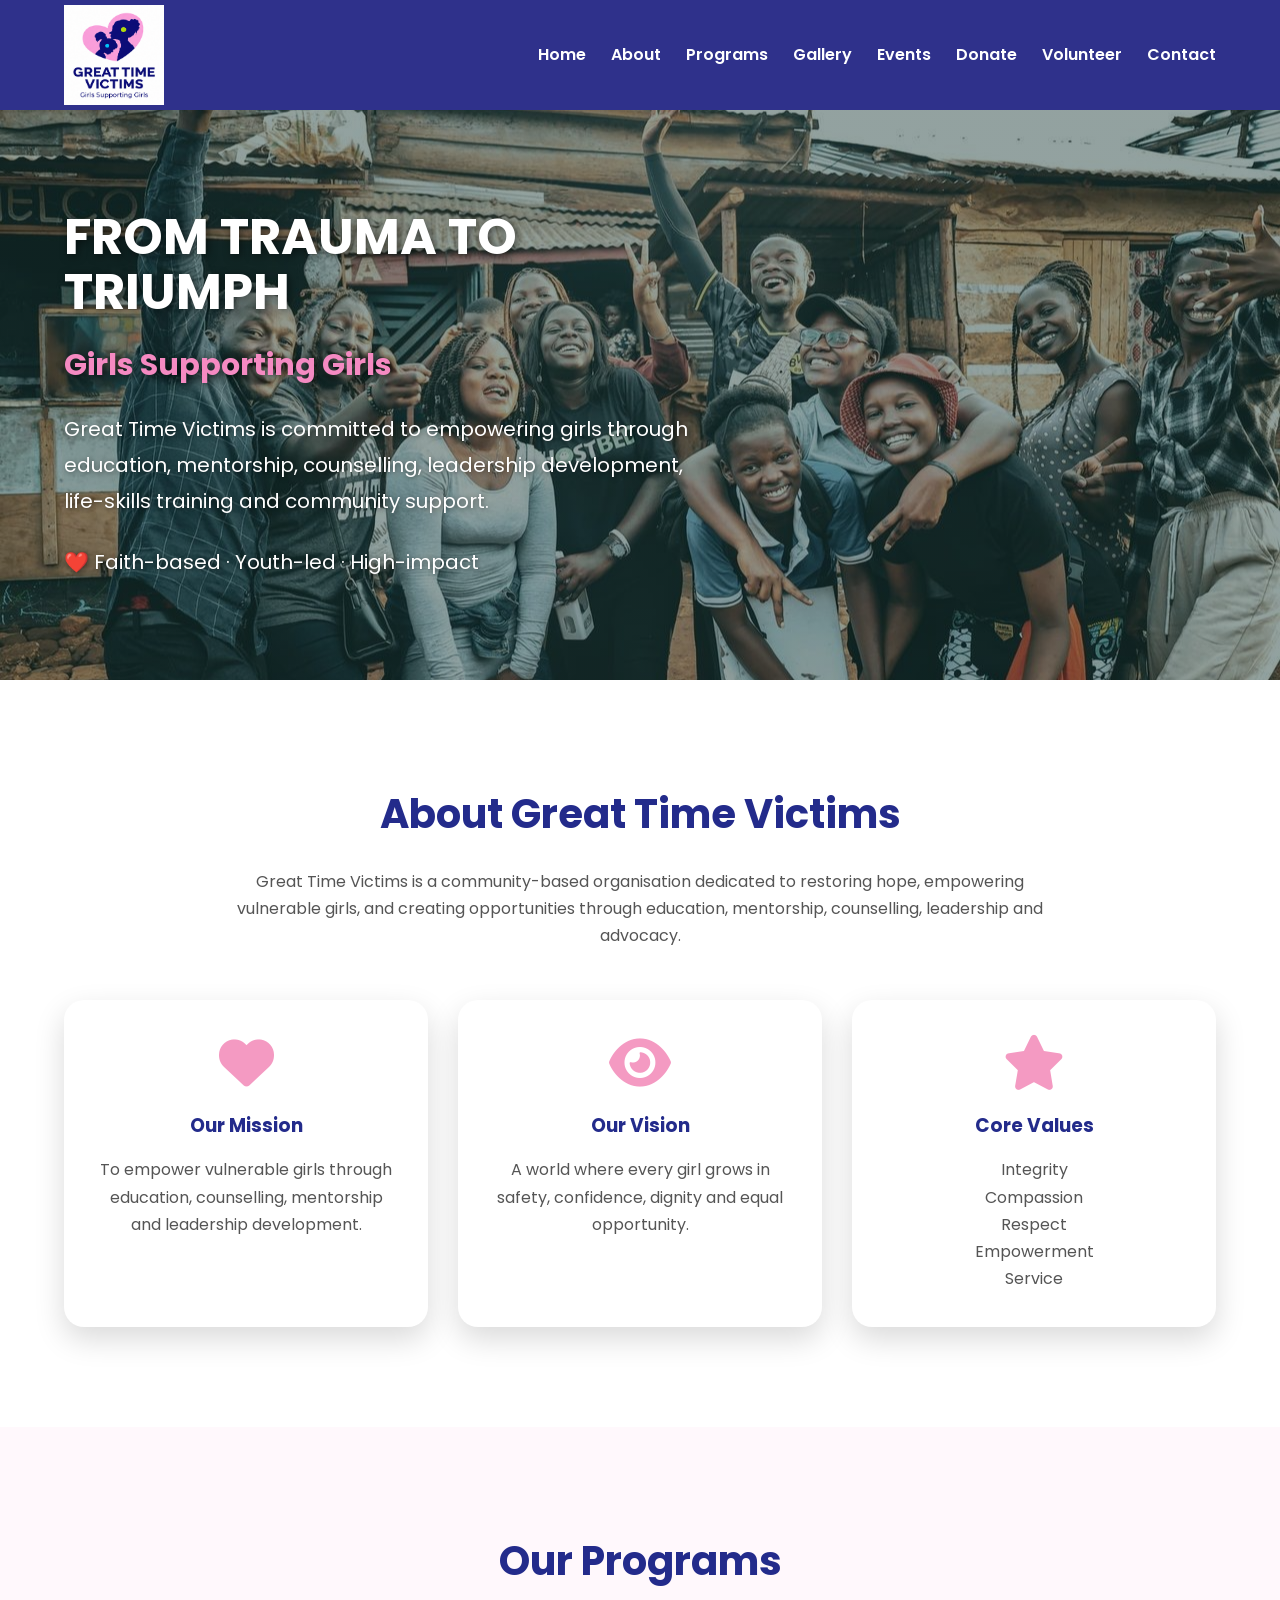
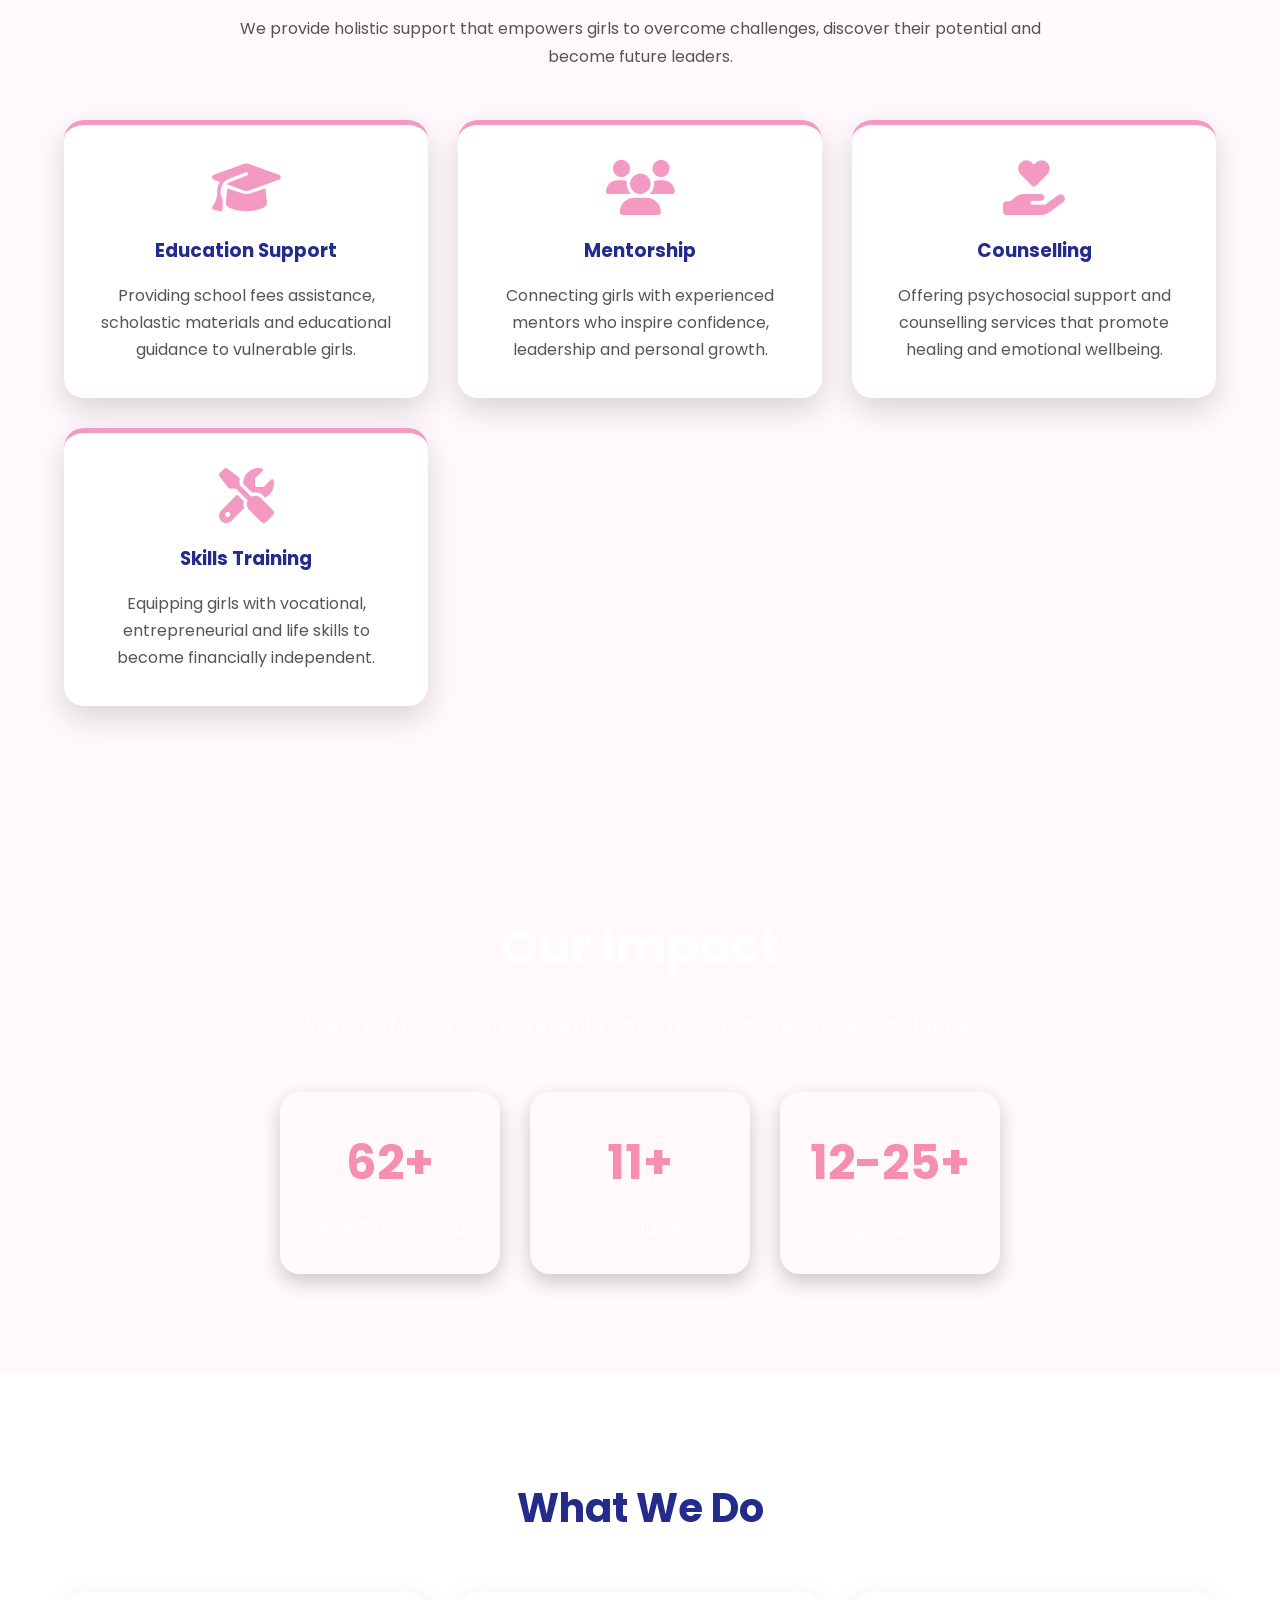
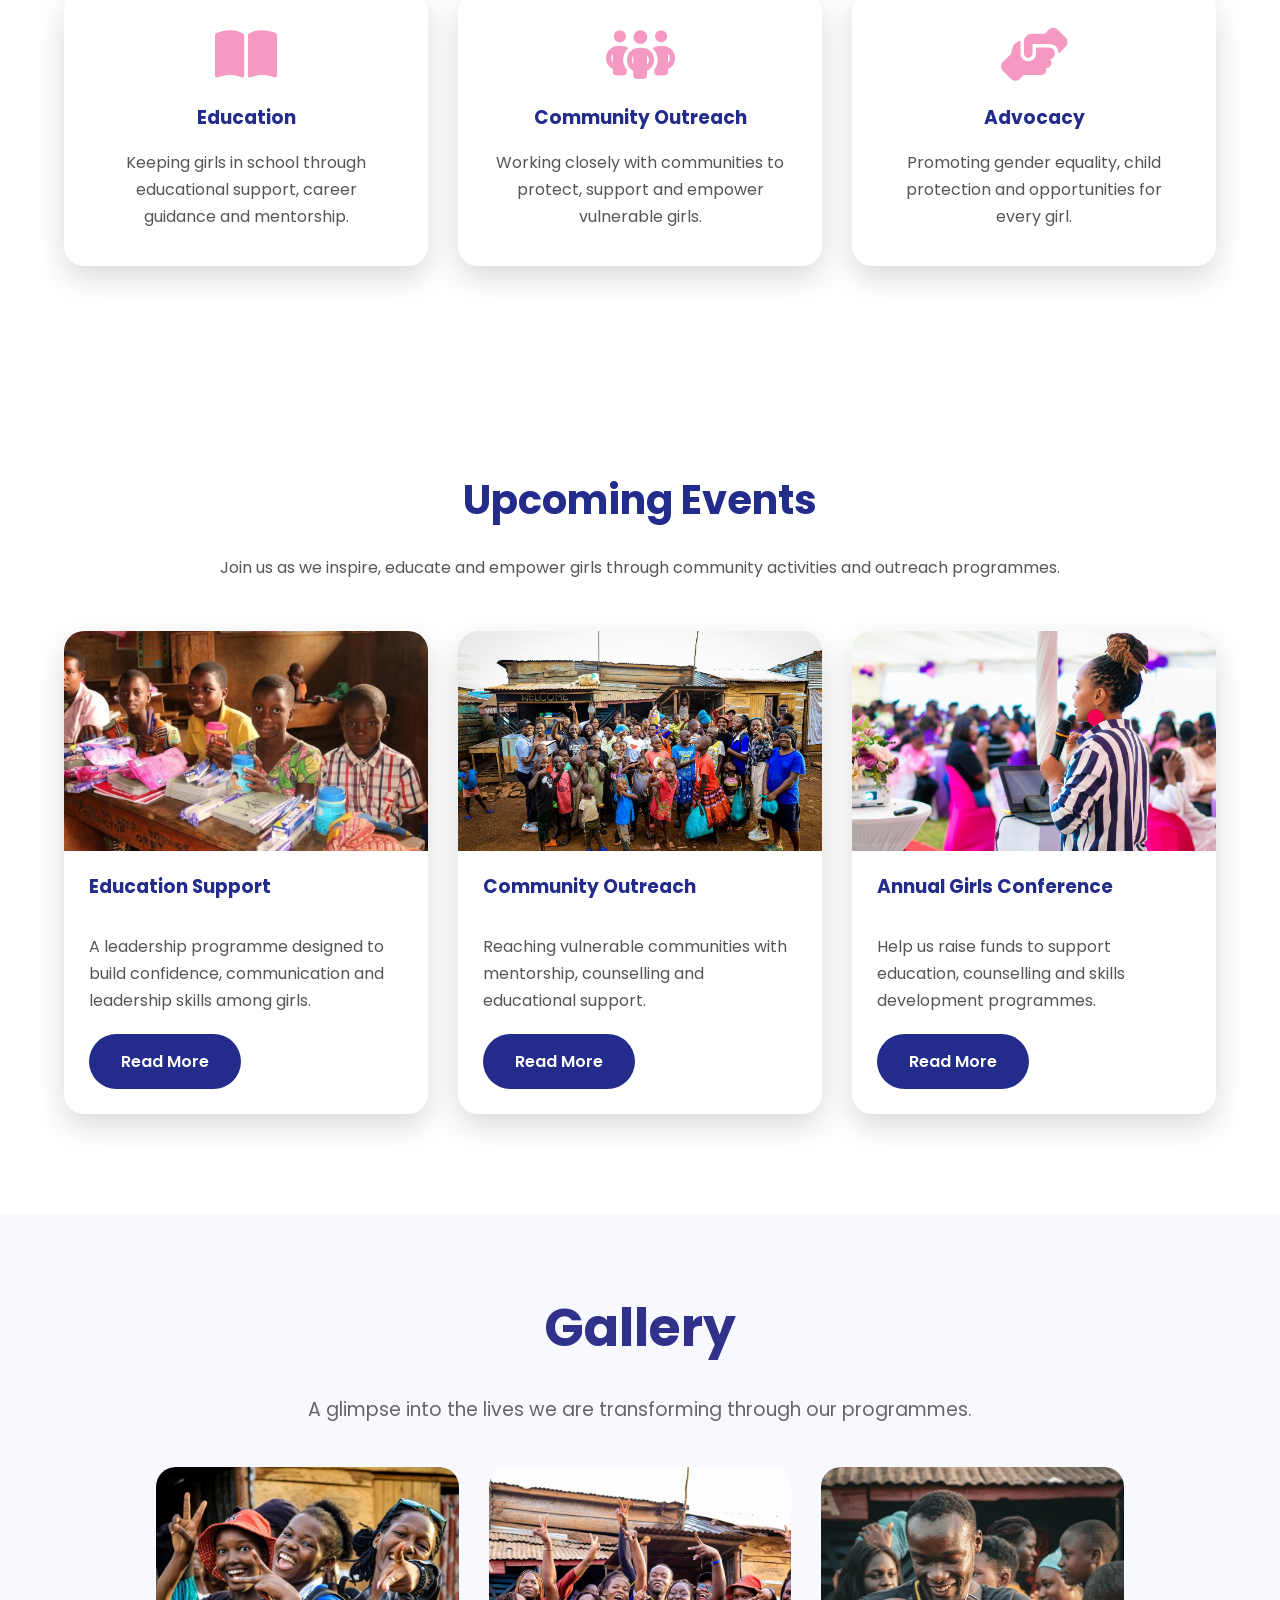
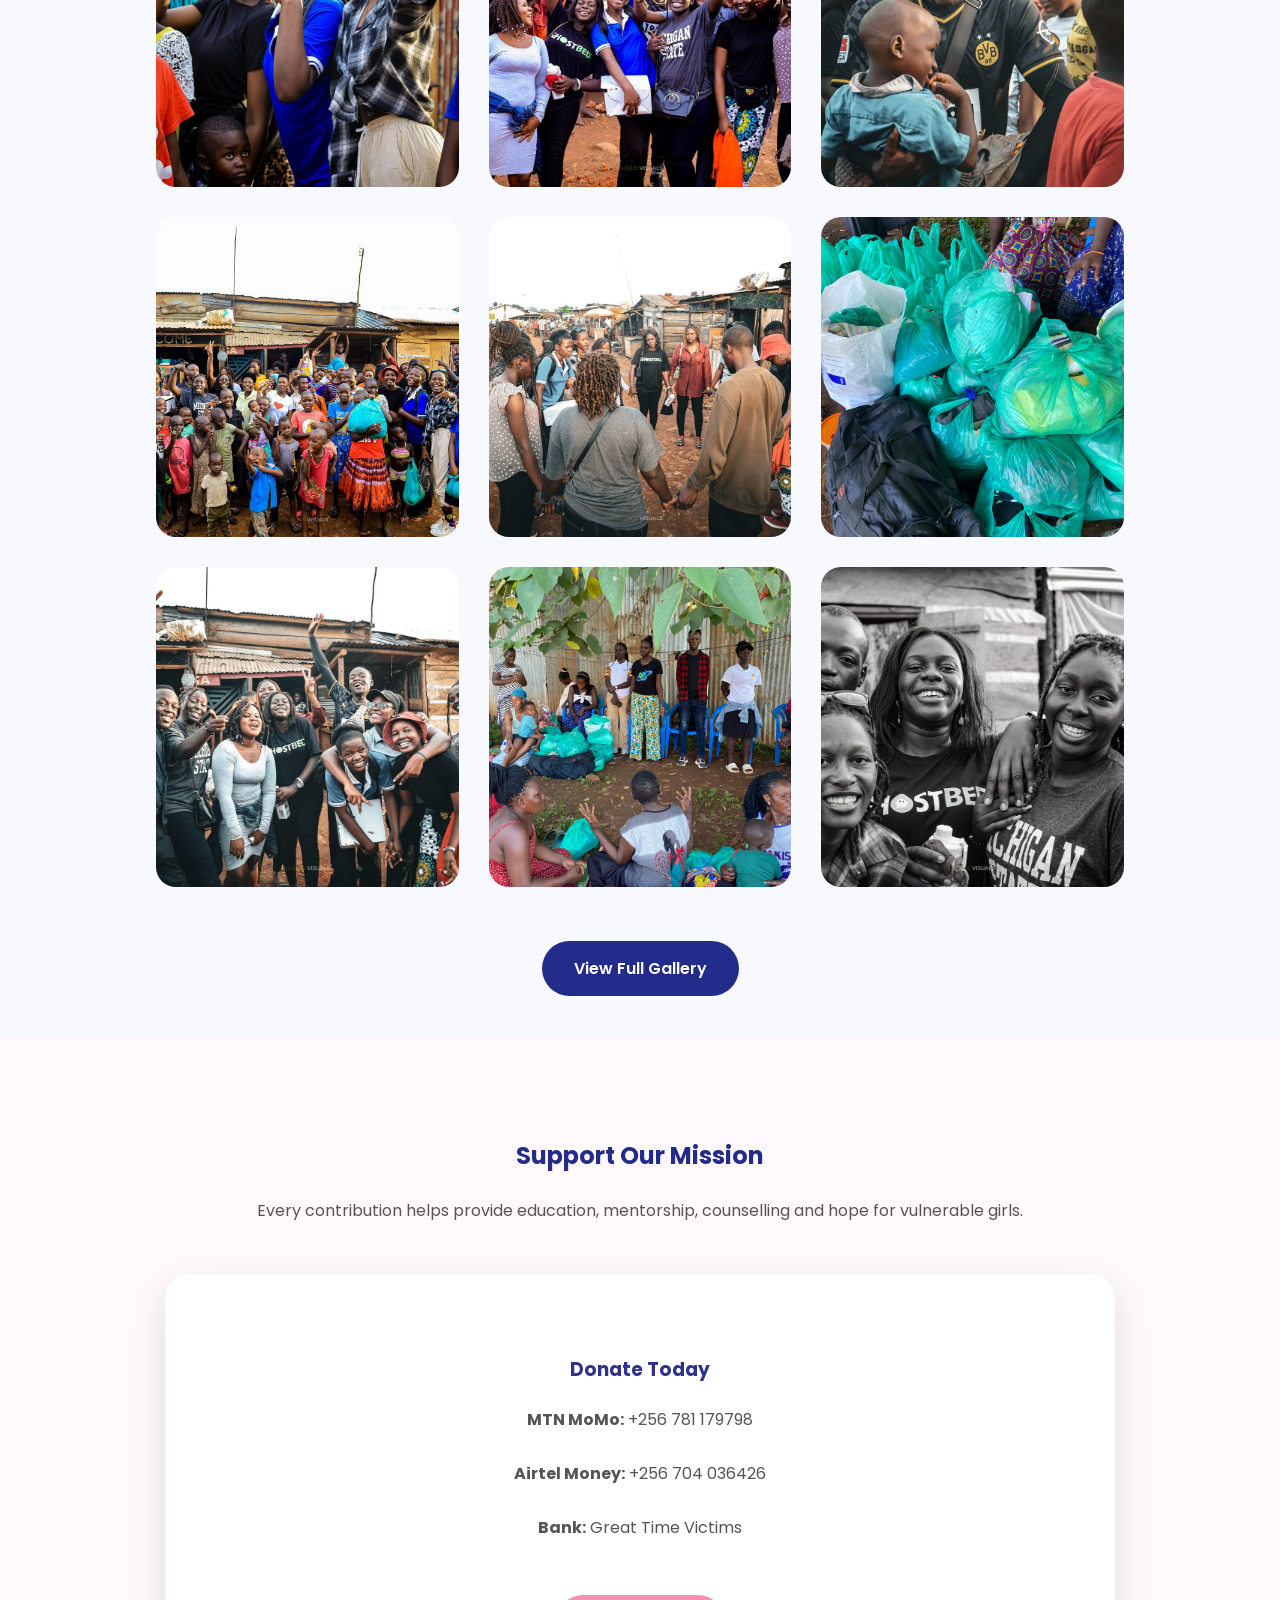
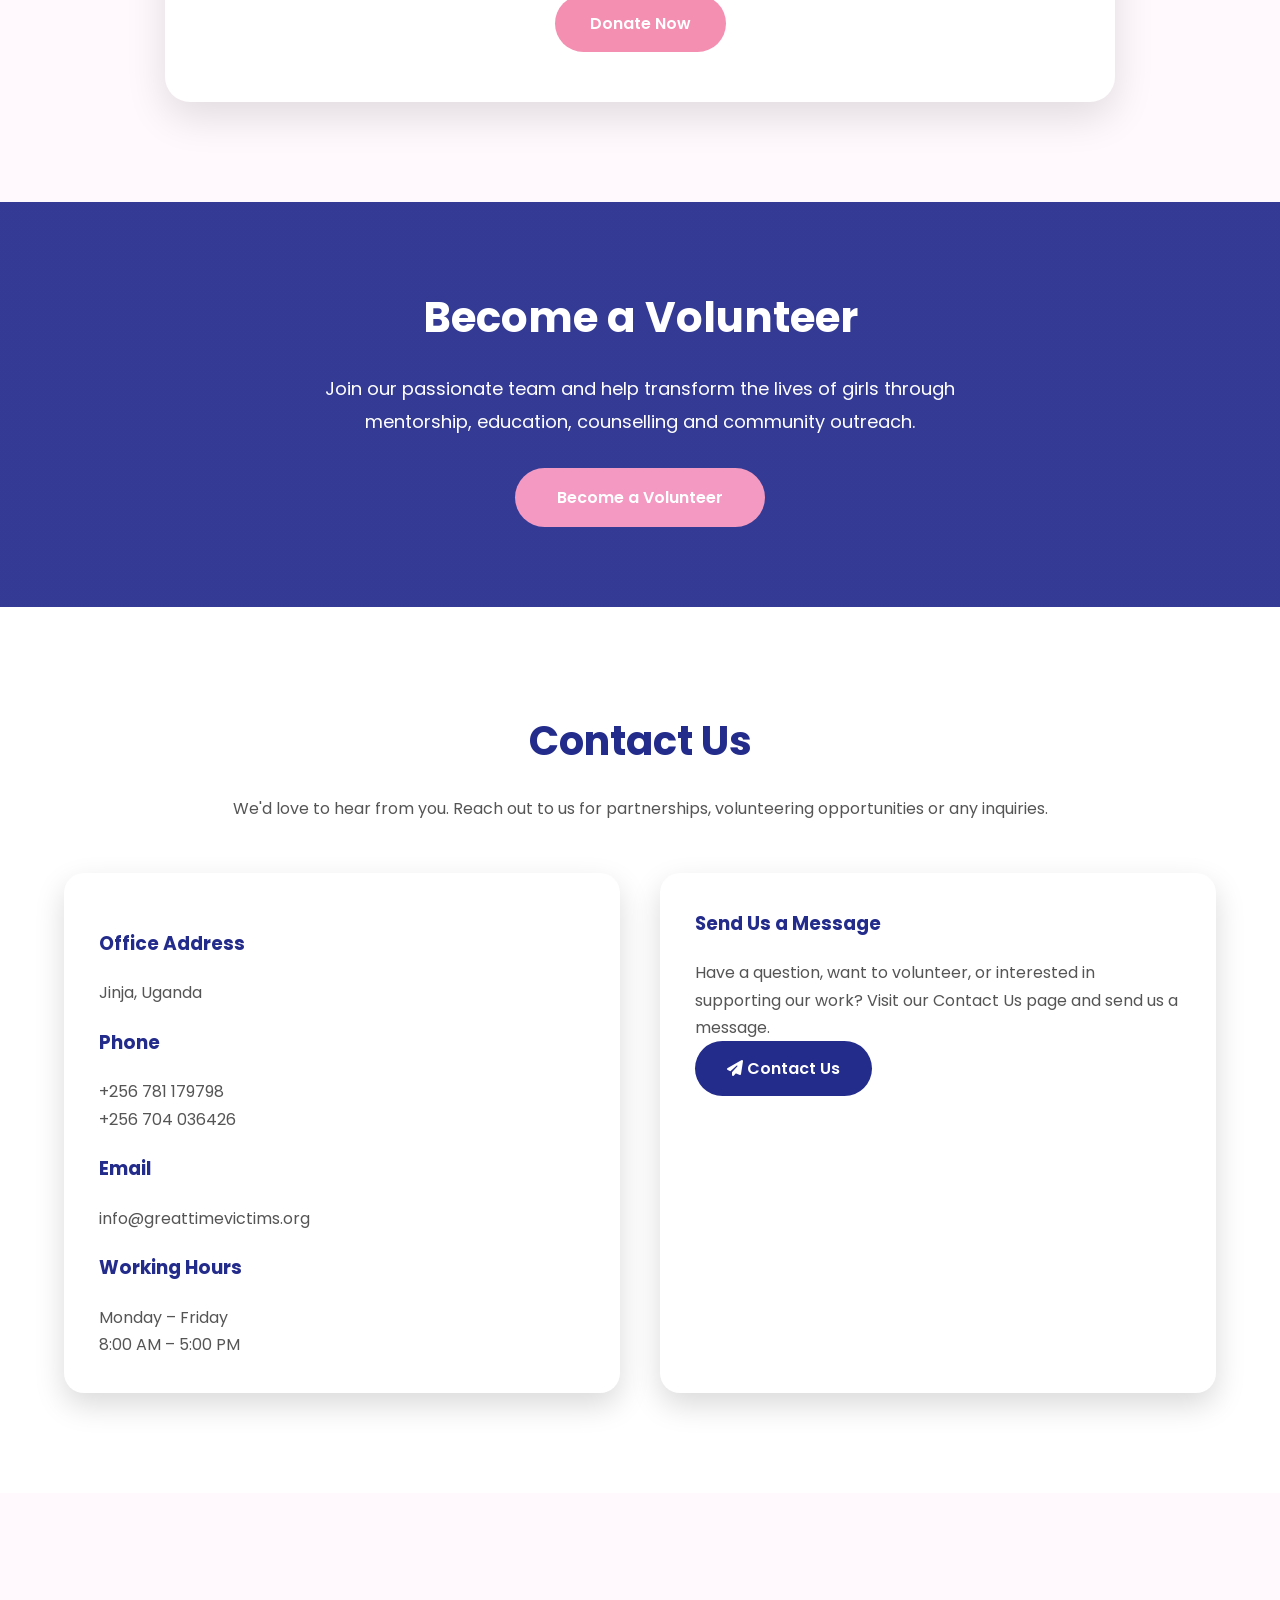
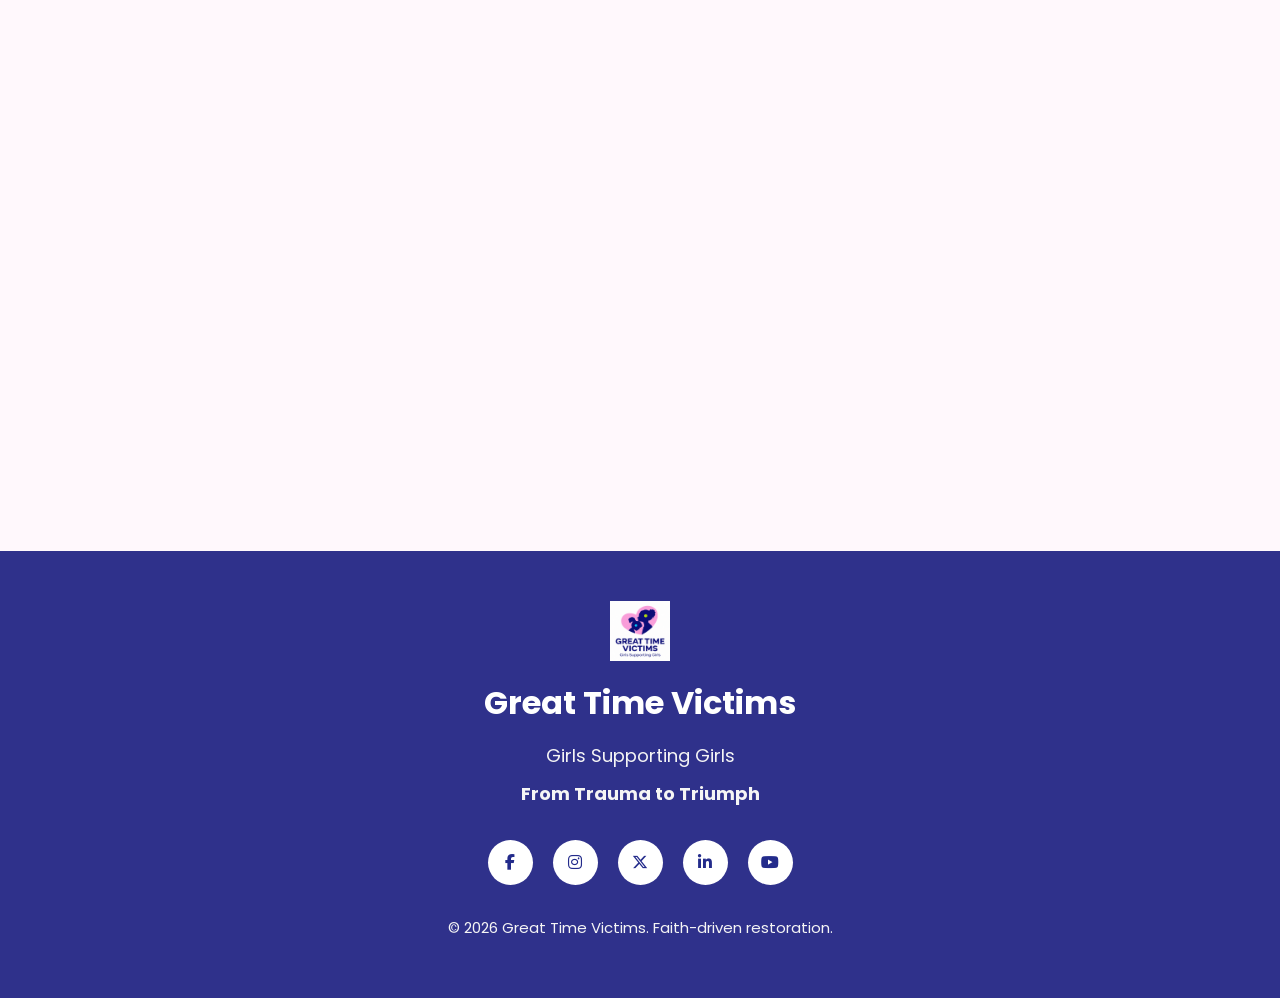
==== commit 7854955d: "Update index.html" ====
--- a/index.html
+++ b/index.html
@@ -550,25 +550,21 @@
 
             </div>
 
-            <div class="contact-form">
-
-                <form action="#">
-
-                    <input type="text" placeholder="Your Name" required>
-
-                    <input type="email" placeholder="Email Address" required>
-
-                    <input type="text" placeholder="Subject">
-
-                    <textarea rows="6" placeholder="Your Message"></textarea>
-
-                    <button type="submit" class="btn">
-                        Send Message
-                    </button>
-
-                </form>
-
-            </div>
+           <div class="contact-form">
+
+    <h3>Send Us a Message</h3>
+
+    <p>
+        Have a question, want to volunteer, or interested in supporting
+        our work? Visit our Contact Us page and send us a message.
+    </p>
+
+    <a href="contact.html" class="btn">
+        <i class="fas fa-paper-plane"></i>
+        Contact Us
+    </a>
+
+</div>
 
         </div>
 
@@ -638,4 +634,4 @@
 </script>
 
 </body>
-</html>+</html>
--- a/css/style.css
+++ b/css/style.css
@@ -0,0 +1,2383 @@
+/*==================================================
+        GREAT TIME VICTIMS
+        Girls Supporting Girls
+====================================================*/
+
+/* Google Font */
+@import url('https://fonts.googleapis.com/css2?family=Poppins:wght@300;400;500;600;700;800&display=swap');
+
+/* =========================
+        RESET
+========================= */
+
+*{
+    margin:0;
+    padding:0;
+    box-sizing:border-box;
+}
+
+html{
+    scroll-behavior:smooth;
+}
+
+body{
+    font-family:'Poppins',sans-serif;
+    background:#FFF8FC;
+    color:#333;
+    line-height:1.7;
+}
+
+img{
+    max-width:100%;
+    display:block;
+}
+
+a{
+    text-decoration:none;
+}
+
+ul{
+    list-style:none;
+}
+
+/* =========================
+        COLOUR PALETTE
+========================= */
+
+:root{
+
+    --primary:#232B8B;
+    --secondary:#F49AC2;
+    --accent:#59C3F5;
+
+    --white:#FFFFFF;
+    --light:#FFF8FC;
+    --dark:#222222;
+    --text:#555555;
+
+    --shadow:0 12px 30px rgba(0,0,0,.15);
+
+}
+
+/* =========================
+        GENERAL
+========================= */
+
+.container{
+    width:90%;
+    max-width:1200px;
+    margin:auto;
+}
+
+section{
+    padding:100px 0;
+}
+
+h1,h2,h3,h4{
+    color:var(--primary);
+    margin-bottom:20px;
+}
+
+p{
+    color:var(--text);
+}
+
+.intro{
+    max-width:850px;
+    margin:auto;
+    text-align:center;
+    margin-bottom:50px;
+}
+
+/* =========================
+        BUTTONS
+========================= */
+
+.btn{
+
+    display:inline-block;
+
+    padding:14px 32px;
+
+    background:var(--primary);
+
+    color:white;
+
+    border-radius:40px;
+
+    font-weight:600;
+
+    transition:.3s;
+
+}
+
+.btn:hover{
+
+    background:var(--secondary);
+
+    transform:translateY(-3px);
+
+}
+
+.secondary{
+
+    background:white;
+
+    color:var(--primary);
+
+}
+
+.secondary:hover{
+
+    background:var(--accent);
+
+    color:white;
+
+}
+
+/* =========================
+        NAVIGATION
+========================= */
+
+.navbar{
+    background:#2F318B;
+}
+
+.nav-container{
+    display:flex;
+    justify-content:space-between;
+    align-items:center;
+    min-height:110px;
+
+}
+.logo img{
+    height:100px;
+    width:auto;
+    display:block;
+    transition:0.3s;
+}
+
+.nav-links{
+
+    display:flex;
+
+    align-items:center;
+
+    gap:25px;
+
+}
+
+.nav-links a{
+
+    color:white;
+
+    font-weight:600;
+
+    transition:.3s;
+
+}
+
+.nav-links a:hover{
+
+    color:var(--secondary);
+
+}
+
+.login-btn{
+
+    background:var(--secondary);
+
+    padding:10px 20px;
+
+    border-radius:30px;
+
+}
+
+.login-btn:hover{
+
+    background:var(--accent);
+
+    color:white;
+
+}
+
+/* =========================
+        HERO
+========================= */
+
+.hero{
+    background:
+        linear-gradient(
+            rgba(15, 48, 44, 0.45),
+            rgba(15, 48, 44, 0.45)
+        ),
+        url("../images/hero.jpg");
+
+    background-size: cover;
+    background-position: center;
+    background-repeat: no-repeat;
+}
+.hero-text{
+    max-width:650px;
+    color:#fff;
+    text-shadow: 2px 2px 10px rgba(0,0,0,.8);
+}
+.hero-text h1{
+    color:#ffffff;
+    font-size:70px;
+    line-height:1.1;
+    text-shadow:3px 3px 12px rgba(0,0,0,.9);
+}
+
+.hero-text h3{
+    color:#f58ac2;
+    font-size:30px;
+    margin-bottom:20px;
+    text-shadow:2px 2px 10px rgba(0,0,0,.9);
+}
+
+.hero-text p{
+    color:#ffffff;
+    font-size:20px;
+    line-height:1.8;
+    text-shadow:2px 2px 10px rgba(0,0,0,.9);
+}
+
+.hero-buttons{
+    display: flex;
+    gap: 20px;
+    flex-wrap: wrap;
+}
+/* VOLUNTEER HERO TEXT COLORS */
+
+.hero h1,
+.hero h2,
+.hero p{
+    color:white;
+}
+
+.hero h1{
+    font-size:50px;
+    font-weight:700;
+}
+
+.hero p{
+    font-size:20px;
+}
+.hero h1{
+    text-shadow:2px 2px 8px rgba(0,0,0,0.5);
+}
+
+.hero p{
+    text-shadow:1px 1px 5px rgba(0,0,0,0.5);
+}
+/*==========================================
+            ABOUT SECTION
+==========================================*/
+
+.about{
+    background:#ffffff;
+}
+
+.about h2{
+    text-align:center;
+    font-size:40px;
+}
+
+.cards{
+
+    display:grid;
+
+    grid-template-columns:repeat(auto-fit,minmax(280px,1fr));
+
+    gap:30px;
+
+    margin-top:50px;
+
+}
+
+.card{
+
+    background:white;
+
+    padding:35px;
+
+    border-radius:20px;
+
+    text-align:center;
+
+    box-shadow:var(--shadow);
+
+    transition:.4s;
+
+}
+
+.card:hover{
+
+    transform:translateY(-10px);
+
+}
+
+.card i{
+
+    font-size:55px;
+
+    color:var(--secondary);
+
+    margin-bottom:20px;
+
+}
+
+.card h3{
+
+    color:var(--primary);
+
+    margin-bottom:15px;
+
+}
+
+.card p{
+
+    color:var(--text);
+
+}
+
+/*==========================================
+            PROGRAMS
+==========================================*/
+
+.programs{
+    background:var(--light);
+}
+
+.programs h2{
+    text-align:center;
+    font-size:40px;
+}
+
+.programs .card{
+    border-top:5px solid var(--secondary);
+}
+
+
+/* ==========================================
+        PROGRAMS FOOTER
+========================================== */
+
+footer{
+    width:100%;
+    background:#232B8B;
+    color:#FFFFFF;
+    text-align:center;
+    padding:45px 20px;
+    margin:0;
+}
+
+footer p{
+    color:#FFFFFF;
+    font-family:'Poppins', Arial, sans-serif;
+    font-size:17px;
+    font-weight:400;
+    line-height:1.7;
+    margin:0;
+}
+/*==========================================
+            HOME EVENTS
+==========================================*/
+
+.events{
+    background:#ffffff;
+    padding:100px 0;
+}
+
+.events h2{
+    text-align:center;
+    font-size:40px;
+    margin-bottom:20px;
+}
+
+.event-grid{
+    display:grid;
+    grid-template-columns:repeat(auto-fit,minmax(320px,1fr));
+    gap:30px;
+    margin-top:50px;
+}
+
+.event-card{
+    background:#fff;
+    border-radius:20px;
+    overflow:hidden;
+    box-shadow:0 12px 30px rgba(0,0,0,.15);
+    transition:.3s;
+}
+
+.event-card:hover{
+    transform:translateY(-10px);
+}
+
+.event-card img{
+    width:100%;
+    height:220px;
+    object-fit:cover;
+    display:block;
+}
+
+.event-card h3{
+    padding:20px 25px 10px;
+    color:var(--primary);
+}
+
+.event-card p{
+    padding:0 25px 20px;
+    color:var(--text);
+}
+
+.event-card .btn{
+    margin:0 25px 25px;
+    display:inline-block;
+}
+
+/*==========================================
+            IMPACT SECTION
+==========================================*/
+/*==========================================
+            IMPACT SECTION
+==========================================*/
+
+.impact{
+    background:
+        linear-gradient(rgba(47,49,139,0.65), rgba(47,49,139,0.65)),
+        url("../images/gallery5.jpg");
+
+    background-size: cover;
+    background-position: center;
+    background-repeat: no-repeat;
+    background-attachment: fixed;
+    padding: 100px 8%;
+    text-align: center;
+
+}
+
+.impact h2{
+    color:#fff;
+    font-size:48px;
+    margin-bottom:20px;
+}
+
+.impact .intro{
+    color:#fff;
+    font-size:20px;
+    max-width:800px;
+    margin:0 auto 50px;
+}
+
+.stats{
+    display:flex;
+    justify-content:center;
+    gap:30px;
+    flex-wrap:wrap;
+}
+
+.stat-box{
+    width:220px;
+    padding:30px 20px;
+    background:rgba(255,255,255,.15);
+    border-radius:20px;
+    backdrop-filter:blur(8px);
+    box-shadow:0 8px 20px rgba(0,0,0,.2);
+}
+
+.stat-box h1{
+    color:#F48FB1;
+    font-size:48px;
+    margin-bottom:10px;
+}
+
+.stat-box p{
+    color:#fff;
+    font-size:18px;
+}
+/*====================================================
+            EVENTS PAGE - GREAT TIME VICTIMS
+====================================================*/
+
+/* ==========================
+        EVENTS HERO
+========================== */
+
+.events-hero{
+    min-height:75vh;
+    display:flex;
+    align-items:center;
+    justify-content:center;
+    text-align:center;
+    padding:100px 0;
+
+    background:
+    linear-gradient(rgba(35,43,139,.78), rgba(35,43,139,.78)),
+    url("../images/event-bg.jpg");
+
+    background-size:cover;
+    background-position:center;
+    background-repeat:no-repeat;
+}
+
+.events-hero .container{
+    max-width:850px;
+}
+
+.hero-tag{
+    display:inline-block;
+    padding:10px 25px;
+    background:#ffffff;
+    color:var(--primary);
+    border-radius:40px;
+    font-weight:600;
+    margin-bottom:25px;
+    box-shadow:var(--shadow);
+}
+
+.hero-tag i{
+    margin-right:8px;
+    color:var(--secondary);
+}
+
+.events-hero h1{
+    color:#fff;
+    font-size:60px;
+    line-height:1.15;
+    margin-bottom:25px;
+}
+
+.events-hero p{
+    color:#fff;
+    font-size:20px;
+    line-height:1.9;
+    max-width:720px;
+    margin:0 auto;
+}
+
+.hero-buttons{
+    display:flex;
+    justify-content:center;
+    gap:20px;
+    flex-wrap:wrap;
+    margin-top:40px;
+}
+
+.hero-buttons .btn{
+    padding:15px 35px;
+}
+
+.hero-buttons .secondary{
+    background:#ffffff;
+    color:var(--primary);
+}
+
+.hero-buttons .secondary:hover{
+    background:var(--secondary);
+    color:#fff;
+}
+
+/* ==========================
+        FEATURED EVENT
+========================== */
+
+.featured-event{
+    background:#ffffff;
+    padding:100px 0;
+}
+
+.featured-grid{
+    display:grid;
+    grid-template-columns:1fr 1fr;
+    gap:60px;
+    align-items:center;
+}
+
+.featured-image{
+    position:relative;
+}
+
+.featured-image img{
+    width:100%;
+    height:450px;
+    object-fit:cover;
+    border-radius:25px;
+    box-shadow:var(--shadow);
+}
+
+.featured-badge{
+    position:absolute;
+    top:20px;
+    left:20px;
+
+    background:var(--secondary);
+    color:#fff;
+
+    padding:12px 22px;
+    border-radius:30px;
+    font-size:15px;
+    font-weight:600;
+}
+
+.featured-content h5{
+    color:var(--secondary);
+    letter-spacing:2px;
+    margin-bottom:15px;
+}
+
+.featured-content h2{
+    color:var(--primary);
+    font-size:42px;
+    margin-bottom:20px;
+}
+
+.featured-content p{
+    color:var(--text);
+    font-size:18px;
+    line-height:1.9;
+}
+
+.event-info{
+    margin:35px 0;
+}
+
+.event-info div{
+    display:flex;
+    align-items:center;
+    margin-bottom:18px;
+    color:var(--text);
+    font-weight:500;
+}
+
+.event-info i{
+    width:35px;
+    color:var(--secondary);
+    font-size:18px;
+}
+  /* ==========================
+        UPCOMING EVENTS
+========================== */
+
+.upcoming-events{
+    background:var(--light);
+    padding:100px 0;
+}
+
+.section-heading{
+    text-align:center;
+    margin-bottom:60px;
+}
+
+.section-heading h2{
+    font-size:44px;
+    color:var(--primary);
+    margin-bottom:15px;
+}
+
+.section-heading p{
+    max-width:700px;
+    margin:auto;
+    font-size:18px;
+    color:var(--text);
+}
+
+.events-grid{
+    display:grid;
+    grid-template-columns:repeat(auto-fit,minmax(320px,1fr));
+    gap:35px;
+}
+
+.event-card-modern{
+    background:#fff;
+    border-radius:25px;
+    overflow:hidden;
+    box-shadow:var(--shadow);
+    transition:.35s ease;
+}
+
+.event-card-modern:hover{
+    transform:translateY(-12px);
+}
+
+.event-card-modern img{
+    width:100%;
+    height:240px;
+    object-fit:cover;
+}
+
+.event-content{
+    padding:30px;
+}
+
+.event-date{
+    display:inline-block;
+    background:#FDEAF3;
+    color:var(--secondary);
+    padding:8px 18px;
+    border-radius:30px;
+    font-size:14px;
+    font-weight:600;
+    margin-bottom:18px;
+}
+
+.event-content h3{
+    color:var(--primary);
+    font-size:24px;
+    margin-bottom:15px;
+}
+
+.event-content p{
+    color:var(--text);
+    line-height:1.8;
+    margin-bottom:25px;
+}
+
+.card-footer{
+    display:flex;
+    justify-content:space-between;
+    align-items:center;
+    border-top:1px solid #eee;
+    padding-top:20px;
+}
+
+.card-footer span{
+    color:var(--text);
+    font-size:15px;
+}
+
+.card-footer i{
+    color:var(--secondary);
+    margin-right:8px;
+}
+
+.btn-small{
+    display:inline-block;
+    background:var(--primary);
+    color:#fff;
+    padding:10px 22px;
+    border-radius:30px;
+    font-size:15px;
+    font-weight:600;
+    transition:.3s;
+}
+
+.btn-small:hover{
+    background:var(--secondary);
+}
+/* ==========================
+        EVENT TIMELINE
+========================== */
+
+.event-timeline{
+    background:#FFF8FC;
+    padding:100px 0;
+}
+
+.timeline{
+    position:relative;
+    max-width:900px;
+    margin:60px auto 0;
+}
+
+.timeline::before{
+    content:"";
+    position:absolute;
+    left:50%;
+    top:0;
+    transform:translateX(-50%);
+    width:4px;
+    height:100%;
+    background:var(--secondary);
+}
+
+.timeline-item{
+    position:relative;
+    width:50%;
+    padding:20px 40px;
+}
+
+.timeline-item:nth-child(odd){
+    left:0;
+    text-align:right;
+}
+
+.timeline-item:nth-child(even){
+    left:50%;
+}
+
+.timeline-dot{
+    position:absolute;
+    top:30px;
+    width:20px;
+    height:20px;
+    background:var(--primary);
+    border:4px solid #fff;
+    border-radius:50%;
+    box-shadow:0 0 0 4px var(--secondary);
+}
+
+.timeline-item:nth-child(odd) .timeline-dot{
+    right:-12px;
+}
+
+.timeline-item:nth-child(even) .timeline-dot{
+    left:-12px;
+}
+
+.timeline-content{
+    background:#fff;
+    padding:30px;
+    border-radius:20px;
+    box-shadow:var(--shadow);
+}
+
+.timeline-content h3{
+    color:var(--secondary);
+    margin-bottom:10px;
+    font-size:18px;
+}
+
+.timeline-content h4{
+    color:var(--primary);
+    margin-bottom:15px;
+    font-size:24px;
+}
+
+.timeline-content p{
+    color:var(--text);
+    line-height:1.8;
+}
+
+/* ==========================
+        PAST EVENTS
+========================== */
+
+.past-events{
+    background:#fff;
+    padding:100px 0;
+}
+
+.event-gallery{
+    display:grid;
+    grid-template-columns:repeat(auto-fit,minmax(280px,1fr));
+    gap:30px;
+}
+
+.gallery-event{
+    position:relative;
+    overflow:hidden;
+    border-radius:20px;
+    box-shadow:var(--shadow);
+}
+
+.gallery-event img{
+    width:100%;
+    height:260px;
+    object-fit:cover;
+    transition:.5s;
+}
+
+.gallery-event:hover img{
+    transform:scale(1.08);
+}
+
+.gallery-overlay{
+    position:absolute;
+    inset:0;
+    display:flex;
+    flex-direction:column;
+    justify-content:flex-end;
+    padding:25px;
+    background:linear-gradient(
+        transparent,
+        rgba(35,43,139,.85)
+    );
+}
+
+.gallery-overlay h3{
+    color:#fff;
+    margin-bottom:8px;
+}
+
+.gallery-overlay span{
+    color:#fff;
+    font-size:15px;
+}
+/* ==========================
+        WHY ATTEND
+========================== */
+
+.why-events{
+    background:var(--light);
+    padding:100px 0;
+}
+
+.benefits-grid{
+    display:grid;
+    grid-template-columns:repeat(auto-fit,minmax(250px,1fr));
+    gap:30px;
+    margin-top:50px;
+}
+
+.benefit-card{
+    background:#fff;
+    padding:40px 30px;
+    border-radius:20px;
+    text-align:center;
+    box-shadow:var(--shadow);
+    transition:.35s;
+}
+
+.benefit-card:hover{
+    transform:translateY(-10px);
+}
+
+.benefit-card i{
+    font-size:50px;
+    color:var(--secondary);
+    margin-bottom:20px;
+}
+
+.benefit-card h3{
+    color:var(--primary);
+    margin-bottom:15px;
+}
+
+.benefit-card p{
+    color:var(--text);
+    line-height:1.8;
+}
+
+/* ==========================
+        VOLUNTEER CTA
+========================== */
+
+.event-volunteer{
+    background:linear-gradient(
+        rgba(35,43,139,.92),
+        rgba(35,43,139,.92)
+    ),
+    url("../images/event-bg.jpg") center/cover no-repeat;
+
+    text-align:center;
+    padding:100px 20px;
+}
+
+.event-volunteer h2{
+    color:#fff;
+    font-size:48px;
+    margin-bottom:20px;
+}
+
+.event-volunteer p{
+    color:#fff;
+    font-size:19px;
+    max-width:700px;
+    margin:0 auto 35px;
+    line-height:1.8;
+}
+
+.event-volunteer .btn{
+    background:var(--secondary);
+}
+
+.event-volunteer .btn:hover{
+    background:#fff;
+    color:var(--primary);
+}
+
+/* ==========================
+        RESPONSIVE
+========================== */
+
+@media (max-width:992px){
+
+    .featured-grid{
+        grid-template-columns:1fr;
+        gap:40px;
+    }
+
+    .featured-content{
+        text-align:center;
+    }
+
+    .events-hero h1{
+        font-size:46px;
+    }
+
+    .timeline::before{
+        left:20px;
+    }
+
+    .timeline-item,
+    .timeline-item:nth-child(even),
+    .timeline-item:nth-child(odd){
+        width:100%;
+        left:0;
+        text-align:left;
+        padding-left:60px;
+        padding-right:20px;
+    }
+
+    .timeline-item .timeline-dot{
+        left:10px;
+        right:auto;
+    }
+}
+
+@media (max-width:768px){
+
+    .events-hero{
+        min-height:60vh;
+        padding:80px 20px;
+    }
+
+    .events-hero h1{
+        font-size:36px;
+    }
+
+    .events-hero p{
+        font-size:17px;
+    }
+
+    .hero-buttons{
+        flex-direction:column;
+        align-items:center;
+    }
+
+    .hero-buttons .btn{
+        width:100%;
+        max-width:320px;
+        text-align:center;
+    }
+
+    .section-heading h2{
+        font-size:34px;
+    }
+
+    .featured-content h2{
+        font-size:32px;
+    }
+
+    .event-volunteer h2{
+        font-size:36px;
+    }
+}
+
+/*==========================================
+        SECTION ANIMATIONS
+==========================================*/
+
+.card,
+.event-card,
+.stat-box{
+
+    transition:all .4s ease;
+
+}
+
+.card:hover i{
+
+    transform:scale(1.2);
+
+    color:var(--accent);
+
+}
+/*==========================================
+            GALLERY
+==========================================*/
+
+.gallery{
+    padding:70px 8% 40px;
+    background:#f8f9ff;
+}
+
+.gallery h2{
+    text-align:center;
+    font-size:52px;
+    color:#2F318B;
+    margin-bottom:20px;
+}
+
+.gallery .intro{
+    max-width:750px;
+    margin:auto;
+    text-align:center;
+    color:#666;
+    font-size:19px;
+    line-height:1.8;
+    margin-bottom:40px;
+}
+
+.gallery-grid{
+    display:grid;
+    grid-template-columns:repeat(3,1fr);
+    gap:30px;
+    margin-top:30px;
+}
+
+.gallery-grid img{
+    width:100%;
+    height:320px;
+    object-fit:cover;
+    border-radius:20px;
+    transition:.3s;
+}
+
+.gallery-grid img:hover{
+    transform:scale(1.05);
+}
+
+/* ===========================
+   VOLUNTEER SECTION
+=========================== */
+/*==========================================
+        SUPPORT OUR MISSION
+==========================================*/
+
+.donate{
+    background:#FFF8FC;
+    padding:100px 8%;
+    text-align:center;
+}
+
+.donation-card{
+    max-width:700px;
+    margin:50px auto;
+    background:#fff;
+    padding:45px;
+    border-radius:20px;
+    box-shadow:0 12px 30px rgba(0,0,0,.15);
+    text-align:center;
+}
+
+.donation-card h2,
+.donation-card h3{
+    color:#2F318B;
+    text-align:center;
+    margin-bottom:20px;
+}
+
+.donation-card p{
+    color:#555;
+    text-align:center;
+    line-height:1.8;
+    margin-bottom:25px;
+}
+
+.donation-card .btn{
+    display:inline-block;
+    background:#F48FB1;
+    color:#fff;
+    padding:15px 35px;
+    border-radius:40px;
+    font-weight:600;
+    transition:.3s;
+}
+
+.donation-card .btn:hover{
+    background:#2F318B;
+}
+
+.volunteer-section{
+    background: linear-gradient(rgba(44,45,140,0.85), rgba(44,45,140,0.85)),
+                url("gallery2.jpg") center/cover no-repeat;
+    padding:80px 20px;
+    text-align:center;
+}
+
+.volunteer-section h2{
+    color:#ffffff;
+    font-size:42px;
+    margin-bottom:20px;
+    font-weight:700;
+}
+
+.volunteer-section p{
+    color:#f4f4f4;
+    max-width:700px;
+    margin:auto;
+    font-size:18px;
+    line-height:1.8;
+}
+
+.volunteer-btn{
+    display:inline-block;
+    margin-top:35px;
+    background:#f48fb1;
+    color:#fff;
+    padding:16px 42px;
+    border-radius:40px;
+    text-decoration:none;
+    font-weight:600;
+    transition:.3s;
+}
+
+.volunteer-btn:hover{
+    background:#ffffff;
+    color:#2d2d8c;
+}
+
+/*==========================================
+            CONTACT
+==========================================*/
+
+.contact{
+
+    background:white;
+
+}
+
+.contact h2{
+
+    text-align:center;
+
+    font-size:40px;
+
+}
+
+.contact-grid{
+
+    display:grid;
+
+    grid-template-columns:repeat(auto-fit,minmax(350px,1fr));
+
+    gap:40px;
+
+    margin-top:50px;
+
+}
+
+.contact-info,
+.contact-form{
+
+    background:white;
+
+    padding:35px;
+
+    border-radius:20px;
+
+    box-shadow:var(--shadow);
+
+}
+
+.contact-info h3{
+
+    color:var(--primary);
+
+    margin-top:20px;
+
+}
+
+.contact-form input,
+.contact-form textarea{
+
+    width:100%;
+
+    padding:15px;
+
+    margin:15px 0;
+
+    border:1px solid #ddd;
+
+    border-radius:10px;
+
+    outline:none;
+
+    font-size:16px;
+
+    transition:.3s;
+
+}
+
+.contact-form input:focus,
+.contact-form textarea:focus{
+
+    border-color:var(--secondary);
+
+    box-shadow:0 0 10px rgba(244,154,194,.3);
+
+}
+
+.contact-form button{
+
+    border:none;
+
+    cursor:pointer;
+
+}
+.contact-hero h1,
+.contact-hero p{
+    color:#FFFFFF;
+    text-shadow:2px 2px 8px rgba(0,0,0,0.4);
+}
+
+/*==========================================
+            MAP
+==========================================*/
+
+.map iframe{
+
+    width:100%;
+
+    height:450px;
+
+    border:0;
+
+}
+
+/*==========================================
+            FOOTER
+==========================================*/
+
+footer{
+    background:#2F318B;
+    color:#fff;
+    text-align:center;
+    padding:50px 20px;
+}
+
+footer h2{
+    color:#ffffff;
+    font-size:32px;
+    font-weight:700;
+    margin:15px 0;
+}
+
+footer p{
+    margin:8px 0;
+    font-size:18px;
+}
+/* FOOTER LOGO */
+
+footer .container img{
+    width:150px;
+    height:150px;
+    object-fit:contain;
+    display:block;
+    margin:0 auto 15px;
+}
+
+footer h2{
+    color:#ffffff;
+    font-size:32px;
+    margin:15px 0 10px;
+    font-weight:700;
+}
+
+footer p{
+    color:#f5f5f5;
+    font-size:18px;
+    margin:8px 0;
+}
+
+.social-links{
+
+    margin:30px 0;
+
+}
+
+.social-links a{
+
+    display:inline-flex;
+
+    justify-content:center;
+
+    align-items:center;
+
+    width:45px;
+
+    height:45px;
+
+    margin:0 8px;
+
+    border-radius:50%;
+
+    background:white;
+
+    color:var(--primary);
+
+    transition:.3s;
+
+}
+
+.social-links a:hover{
+
+    background:var(--secondary);
+
+    color:white;
+
+    transform:translateY(-5px);
+
+}
+
+.copyright{
+
+    margin-top:25px;
+
+    font-size:15px;
+
+}
+
+/*==========================================
+        RESPONSIVE DESIGN
+==========================================*/
+
+@media(max-width:992px){
+
+.nav-container{
+
+flex-direction:column;
+
+height:auto;
+
+padding:20px 0;
+
+}
+
+.nav-links{
+
+flex-direction:column;
+
+gap:15px;
+
+margin-top:20px;
+
+}
+
+.hero{
+
+text-align:center;
+
+padding:120px 20px;
+
+}
+
+.hero-text{
+
+max-width:100%;
+
+}
+
+.hero-text h1{
+
+font-size:48px;
+
+}
+
+.hero-text h3{
+
+font-size:24px;
+
+}
+
+.hero-buttons{
+
+justify-content:center;
+
+}
+
+.cards,
+.stats,
+.event-grid,
+.gallery-grid,
+.contact-grid{
+
+grid-template-columns:1fr;
+
+}
+
+section{
+
+padding:70px 20px;
+
+}
+
+}
+
+/*==========================================
+            SCROLLBAR
+==========================================*/
+
+::-webkit-scrollbar{
+
+width:10px;
+
+}
+
+::-webkit-scrollbar-track{
+
+background:#eeeeee;
+
+}
+
+::-webkit-scrollbar-thumb{
+
+background:var(--primary);
+
+border-radius:20px;
+
+}
+
+::-webkit-scrollbar-thumb:hover{
+
+background:var(--secondary);
+
+}
+/* ================= GALLERY END ================= */
+
+/* ================= CTA ================= */
+
+.gallery-cta{
+    background:#FFF6FB;
+    padding:90px 8%;
+    text-align:center;
+}
+
+.gallery-cta h2{
+    font-size:55px;
+    color:#2F318B;
+    margin-bottom:25px;
+    font-weight:700;
+}
+
+.gallery-cta p{
+    max-width:850px;
+    margin:0 auto 40px;
+    font-size:22px;
+    line-height:1.8;
+    color:#555;          /* Dark text instead of white */
+}
+
+.gallery-buttons{
+    display:flex;
+    justify-content:center;
+    gap:25px;
+    flex-wrap:wrap;
+}
+
+.gallery-buttons .btn{
+    background:#F48FB1;
+    color:#fff;
+    padding:16px 40px;
+    border-radius:40px;
+    font-weight:600;
+    transition:.3s;
+}
+
+.gallery-buttons .btn:hover{
+    background:#2F318B;
+}
+
+.gallery-buttons .btn-outline{
+    background:#fff;
+    color:#2F318B;
+    border:2px solid #2F318B;
+}
+
+.gallery-buttons .btn-outline:hover{
+    background:#2F318B;
+    color:#fff;
+}
+
+.gallery-bottom{
+    margin-top:70px;
+    text-align:center;
+    color:#666;
+    font-size:16px;
+}
+/* ================= DONATION  ================= */
+/* Donation Options */
+
+.donation-title{
+    color:#2F318B;
+    margin:25px 0 15px;
+    font-size:24px;
+}
+
+.donation-options{
+    display:flex;
+    flex-direction:column;
+    gap:15px;
+    margin-bottom:30px;
+}
+
+.donation-option{
+    display:flex;
+    align-items:center;
+    gap:15px;
+    background:#FFF8FC;
+    padding:18px 20px;
+    border:2px solid #ececec;
+    border-radius:12px;
+    cursor:pointer;
+    transition:.3s;
+    font-size:17px;
+    font-weight:500;
+}
+
+.donation-option:hover{
+    border-color:#F48FB1;
+    background:#FFF0F7;
+    transform:translateX(5px);
+}
+
+.donation-option input{
+    width:20px;
+    height:20px;
+    accent-color:#F48FB1;
+}
+
+
+/* ================= FORM ================= */
+
+.donation-form{
+    padding:90px 8%;
+}
+
+.donation-form form{
+    max-width:900px;
+    margin:auto;
+}
+
+.form-group{
+    display:grid;
+    grid-template-columns:repeat(auto-fit,minmax(250px,1fr));
+    gap:20px;
+    margin-bottom:20px;
+}
+
+.donation-form input,
+.donation-form select,
+.donation-form textarea{
+    width:100%;
+    padding:16px;
+    border:1px solid #ddd;
+    border-radius:12px;
+    font-size:16px;
+}
+
+.donation-form button{
+    margin-top:20px;
+}
+
+/* ================= PAYMENT ================= */
+
+.payment-methods{
+    background:#F8F9FF;
+    padding:90px 8%;
+    text-align:center;
+}
+
+.payment-grid{
+    display:grid;
+    grid-template-columns:repeat(auto-fit,minmax(260px,1fr));
+    gap:30px;
+    margin-top:50px;
+}
+
+.payment-card{
+    background:#fff;
+    border-radius:20px;
+    padding:35px;
+    box-shadow:0 10px 25px rgba(0,0,0,.08);
+}
+
+.payment-card i{
+    font-size:42px;
+    color:#2F318B;
+    margin-bottom:20px;
+}
+
+/* ================= PROGRESS ================= */
+
+.progress-section{
+    padding:90px 8%;
+    text-align:center;
+}
+
+.progress-bar{
+    width:100%;
+    max-width:700px;
+    height:25px;
+    background:#ddd;
+    border-radius:30px;
+    margin:35px auto;
+    overflow:hidden;
+}
+
+.progress-fill{
+    width:65%;
+    height:100%;
+    background:#F48FB1;
+    color:#fff;
+    text-align:center;
+    line-height:25px;
+    font-weight:bold;
+}
+
+/* ================= STORIES ================= */
+
+.success-stories{
+    background:#FFF8FC;
+    padding:90px 8%;
+    text-align:center;
+}
+
+.stories-grid{
+    display:grid;
+    grid-template-columns:repeat(auto-fit,minmax(280px,1fr));
+    gap:30px;
+    margin-top:50px;
+}
+
+.story-card{
+    background:#fff;
+    border-radius:20px;
+    overflow:hidden;
+    box-shadow:0 10px 25px rgba(0,0,0,.08);
+}
+
+.story-card img{
+    width:100%;
+    height:260px;
+    object-fit:cover;
+}
+
+.story-card h3{
+    color:#2F318B;
+    margin:20px 0 10px;
+}
+
+.story-card p{
+    padding:0 20px 30px;
+    color:#555;
+}
+
+/* ================= CTA ================= */
+
+.donation-intro{
+
+    padding:90px 8% 70px;
+
+    background:#fff;
+
+    text-align:center;
+
+}
+
+.donation-intro h1{
+
+    font-size:58px;
+
+    color:#2F318B;
+
+    margin-bottom:20px;
+
+}
+
+.donation-intro p{
+
+    max-width:720px;
+
+    margin:auto;
+
+    color:#666;
+
+    font-size:22px;
+
+    line-height:1.8;
+
+}
+
+.hero-buttons{
+
+    margin-top:40px;
+
+    display:flex;
+
+    justify-content:center;
+
+    gap:20px;
+
+    flex-wrap:wrap;
+
+}
+/*====================================================
+            DONATION PAGE
+====================================================*/
+
+.donation-page{
+    padding:100px 8%;
+    background:#F8F9FD;
+}
+
+.donation-card{
+    max-width:950px;
+    margin:auto;
+    background:#ffffff;
+    padding:50px;
+    border-radius:25px;
+    box-shadow:0 15px 40px rgba(0,0,0,.12);
+}
+
+.donation-card h1{
+    text-align:center;
+    color:#2F318B;
+    font-size:48px;
+    margin-bottom:15px;
+}
+
+.donation-card h1 i{
+    color:#F48FB1;
+    margin-right:10px;
+}
+
+.donation-card .intro{
+    text-align:center;
+    color:#666;
+    max-width:700px;
+    margin:0 auto 45px;
+    line-height:1.8;
+    font-size:18px;
+}
+
+/* Two Columns */
+
+.form-row{
+    display:grid;
+    grid-template-columns:repeat(2,1fr);
+    gap:25px;
+    margin-bottom:25px;
+}
+
+.form-group{
+    margin-bottom:20px;
+}
+
+.form-group label{
+    display:block;
+    color:#2F318B;
+    font-weight:600;
+    margin-bottom:8px;
+}
+
+.form-group input,
+.form-group select,
+.form-group textarea{
+    width:100%;
+    padding:15px;
+    border:2px solid #E5E5E5;
+    border-radius:12px;
+    font-size:16px;
+    font-family:'Poppins',sans-serif;
+    transition:.3s;
+}
+
+.form-group input:focus,
+.form-group select:focus,
+.form-group textarea:focus{
+    border-color:#F48FB1;
+    outline:none;
+    box-shadow:0 0 10px rgba(244,143,177,.3);
+}
+
+/* Donation Types */
+
+.donation-card h3{
+    color:#2F318B;
+    margin:30px 0 20px;
+}
+
+.donation-options{
+    display:flex;
+    flex-direction:column;
+    gap:15px;
+    margin-bottom:35px;
+}
+
+.donation-options label{
+    display:flex;
+    align-items:center;
+    gap:15px;
+    padding:16px 20px;
+    border:2px solid #E8E8E8;
+    border-radius:12px;
+    cursor:pointer;
+    transition:.3s;
+    background:#ffffff;
+}
+
+.donation-options label:hover{
+    background:#FFF3F8;
+    border-color:#F48FB1;
+    transform:translateX(6px);
+}
+
+.donation-options input{
+    width:20px;
+    height:20px;
+    accent-color:#F48FB1;
+}
+
+/* Donate Button */
+
+.donate-btn{
+    width:100%;
+    padding:18px;
+    background:#F48FB1;
+    color:white;
+    border:none;
+    border-radius:40px;
+    font-size:20px;
+    font-weight:600;
+    cursor:pointer;
+    transition:.3s;
+}
+
+.donate-btn:hover{
+    background:#2F318B;
+    transform:translateY(-3px);
+}
+
+.donate-btn i{
+    margin-right:10px;
+}
+
+/* Thank You */
+
+#thankYouMessage{
+    text-align:center;
+    margin-top:40px;
+}
+
+#thankYouMessage h2{
+    color:#2F318B;
+    font-size:42px;
+}
+
+#thankYouMessage p{
+    font-size:18px;
+    color:#555;
+    line-height:1.8;
+    margin:20px auto;
+    max-width:600px;
+}
+
+/* Responsive */
+
+@media(max-width:768px){
+
+.form-row{
+    grid-template-columns:1fr;
+}
+
+.donation-card{
+    padding:30px;
+}
+
+.donation-card h1{
+    font-size:38px;
+}
+
+}
+footer img{
+    width:60px !important;
+    height:60px !important;
+}
+/* ================= FOOTER ================= */
+
+.footer{
+    background:#232B8B;
+    color:white;
+    padding:50px 20px 0;
+    margin-top:60px;
+}
+
+
+.footer-grid{
+    max-width:1100px;
+    margin:auto;
+    display:grid;
+    grid-template-columns:repeat(3,1fr);
+    gap:40px;
+    align-items:start;
+}
+
+
+/* FOOTER LOGO SECTION */
+
+.footer-about img{
+    width:100px;
+    height:100px;
+    object-fit:contain;
+    margin-bottom:15px;
+}
+
+
+.footer h3{
+    color:#F49AC2;
+    font-size:22px;
+    margin-bottom:15px;
+}
+
+
+.footer p{
+    font-size:16px;
+    line-height:1.7;
+}
+
+
+/* QUICK LINKS */
+
+.footer-links a{
+    display:block;
+    color:white;
+    text-decoration:none;
+    margin:10px 0;
+    transition:0.3s;
+}
+
+
+.footer-links a:hover{
+    color:#59C3F5;
+    transform:translateX(5px);
+}
+
+
+
+/* CONTACT */
+
+.footer-contact i{
+    color:#F49AC2;
+    margin-right:10px;
+}
+
+
+
+/* BOTTOM COPYRIGHT */
+
+.footer-bottom{
+    text-align:center;
+    border-top:1px solid rgba(255,255,255,0.3);
+    margin-top:40px;
+    padding:20px 0;
+}
+
+
+.footer-bottom p{
+    margin:0;
+    font-size:14px;
+}
+
+
+/* MOBILE VIEW */
+
+@media(max-width:768px){
+
+    .footer-grid{
+        grid-template-columns:1fr;
+        text-align:center;
+    }
+
+
+    .footer-links a:hover{
+        transform:none;
+    }
+
+}
+/* ================= GALLERY HERO ================= */
+
+.gallery-hero{
+
+    background:
+    linear-gradient(
+        rgba(35,43,139,0.65),
+        rgba(244,154,194,0.55)
+    ),
+    url("images/gallery.jpg");
+
+    background-size:cover;
+    background-position:center;
+
+    height:400px;
+
+    display:flex;
+    flex-direction:column;
+    justify-content:center;
+    align-items:center;
+
+    text-align:center;
+    color:white;
+
+    padding:20px;
+}
+
+
+.gallery-hero h1{
+
+    font-size:55px;
+    font-weight:800;
+    margin-bottom:15px;
+
+}
+
+
+.gallery-hero p{
+
+    font-size:22px;
+    max-width:700px;
+
+}
+
+
+/* Make gallery text visible */
+
+.gallery-hero h1,
+.gallery-hero p{
+
+    color:white;
+    text-shadow:2px 2px 8px rgba(0,0,0,0.5);
+
+}
+/* ==========================================
+   SUPPORT OUR MISSION - TEXT VISIBILITY FIX
+========================================== */
+
+.volunteer-section{
+    background: linear-gradient(
+        rgba(35, 43, 139, 0.92),
+        rgba(35, 43, 139, 0.92)
+    ),
+    url("images/gallery2.jpg") center/cover no-repeat;
+
+    padding:80px 20px;
+    text-align:center;
+}
+
+.volunteer-section h2{
+    color:#ffffff !important;
+    font-size:42px;
+    margin-bottom:20px;
+    font-weight:700;
+}
+
+.volunteer-section p{
+    color:#ffffff !important;
+    max-width:700px;
+    margin:0 auto;
+    font-size:18px;
+    line-height:1.8;
+}
+
+.volunteer-btn{
+    display:inline-block;
+    margin-top:30px;
+    background:#F49AC2;
+    color:#ffffff;
+    padding:16px 42px;
+    border-radius:40px;
+    text-decoration:none;
+    font-weight:600;
+    transition:.3s;
+}
+
+.volunteer-btn:hover{
+    background:#ffffff;
+    color:#232B8B;
+    transform:translateY(-3px);
+}
+/* ===================== HAMBURGER MENU ===================== */
+
+.menu-toggle {
+    display: none !important;
+    background: transparent !important;
+    border: none !important;
+    color: #ffffff !important;
+    font-size: 32px !important;
+    cursor: pointer !important;
+    padding: 5px 10px !important;
+}
+
+/* ===================== MOBILE NAVIGATION ===================== */
+
+@media screen and (max-width: 768px) {
+
+    .nav-container {
+        position: relative !important;
+        display: flex !important;
+        justify-content: space-between !important;
+        align-items: center !important;
+        min-height: 90px !important;
+    }
+
+    .menu-toggle {
+        display: block !important;
+        visibility: visible !important;
+    }
+
+    .nav-links {
+        display: none !important;
+        position: absolute !important;
+        top: 100% !important;
+        left: 0 !important;
+        width: 100% !important;
+
+        background: #2F318B !important;
+
+        flex-direction: column !important;
+        align-items: stretch !important;
+        gap: 0 !important;
+
+        padding: 10px 0 !important;
+        margin: 0 !important;
+
+        z-index: 9999 !important;
+    }
+
+    .nav-links.active {
+        display: flex !important;
+    }
+
+    .nav-links li {
+        width: 100% !important;
+        text-align: center !important;
+    }
+
+    .nav-links a {
+        display: block !important;
+        width: 100% !important;
+        padding: 14px 20px !important;
+        color: #ffffff !important;
+    }
+
+    .nav-links a:hover {
+        background: #F49AC2 !important;
+        color: #2F318B !important;
+    }
+}
+/* Space for Faith-based tagline */
+.tagline {
+    margin-top: 25px;
+}
+/* Background & Proven Impact */
+.background-title {
+    text-decoration: underline;
+    text-underline-offset: 6px;
+}
+
+/* Verified Track Record */
+.verified {
+    display: inline-block;
+    margin-top: 15px;
+}
+/* ===================== ANCHOR BOX ===================== */
+
+.anchor-box {
+    max-width: 400px;
+    margin: 30px auto;
+    padding: 25px 30px;
+    text-align: center;
+    background: #ffffff;
+    border: 3px solid #F49AC2;
+    border-radius: 18px;
+    box-shadow: 0 8px 20px rgba(35, 43, 139, 0.15);
+}
+
+.anchor-box .anchor-icon {
+    font-size: 32px;
+    display: block;
+    margin-bottom: 8px;
+}
+
+.anchor-box h3 {
+    color: #232B8B;
+    font-size: 24px;
+    margin: 5px 0;
+}
+
+.anchor-box p {
+    color: #F49AC2;
+    font-size: 22px;
+    font-weight: 700;
+    margin: 5px 0 0;
+}
+/* ===================== ABOUT PAGE TEXT VISIBILITY ===================== */
+
+.about-page p {
+    color: #222222;
+    font-size: 17px;
+    line-height: 1.8;
+}
+
+.about-page h1,
+.about-page h2,
+.about-page h3,
+.about-page h4 {
+    color: #232B8B;
+    line-height: 1.4;
+}
+
+.about-page strong {
+    color: #232B8B;
+    font-weight: 700;
+}
+
+.about-page li {
+    color: #222222;
+    font-size: 17px;
+    line-height: 1.8;
+}
+
+/* Better spacing between sections */
+.about-page section {
+    margin-bottom: 35px;
+}
+/* ===================== PAGE TEXT VISIBILITY ===================== */
+
+/* General paragraph text */
+.about-page p,
+.volunteer-page p,
+.donation-page p,
+.contact-page p {
+    color: #222222;
+    font-size: 17px;
+    line-height: 1.8;
+}
+
+/* Headings */
+.about-page h1,
+.about-page h2,
+.about-page h3,
+.volunteer-page h1,
+.volunteer-page h2,
+.volunteer-page h3,
+.donation-page h1,
+.donation-page h2,
+.donation-page h3,
+.contact-page h1,
+.contact-page h2,
+.contact-page h3 {
+    color: #232B8B;
+}
+
+/* Bold / important text */
+.about-page strong,
+.volunteer-page strong,
+.donation-page strong,
+.contact-page strong {
+    color: #232B8B;
+    font-weight: 700;
+}
+
+/* Lists */
+.about-page li,
+.volunteer-page li,
+.donation-page li,
+.contact-page li {
+    color: #222222;
+    font-size: 17px;
+    line-height: 1.8;
+}
